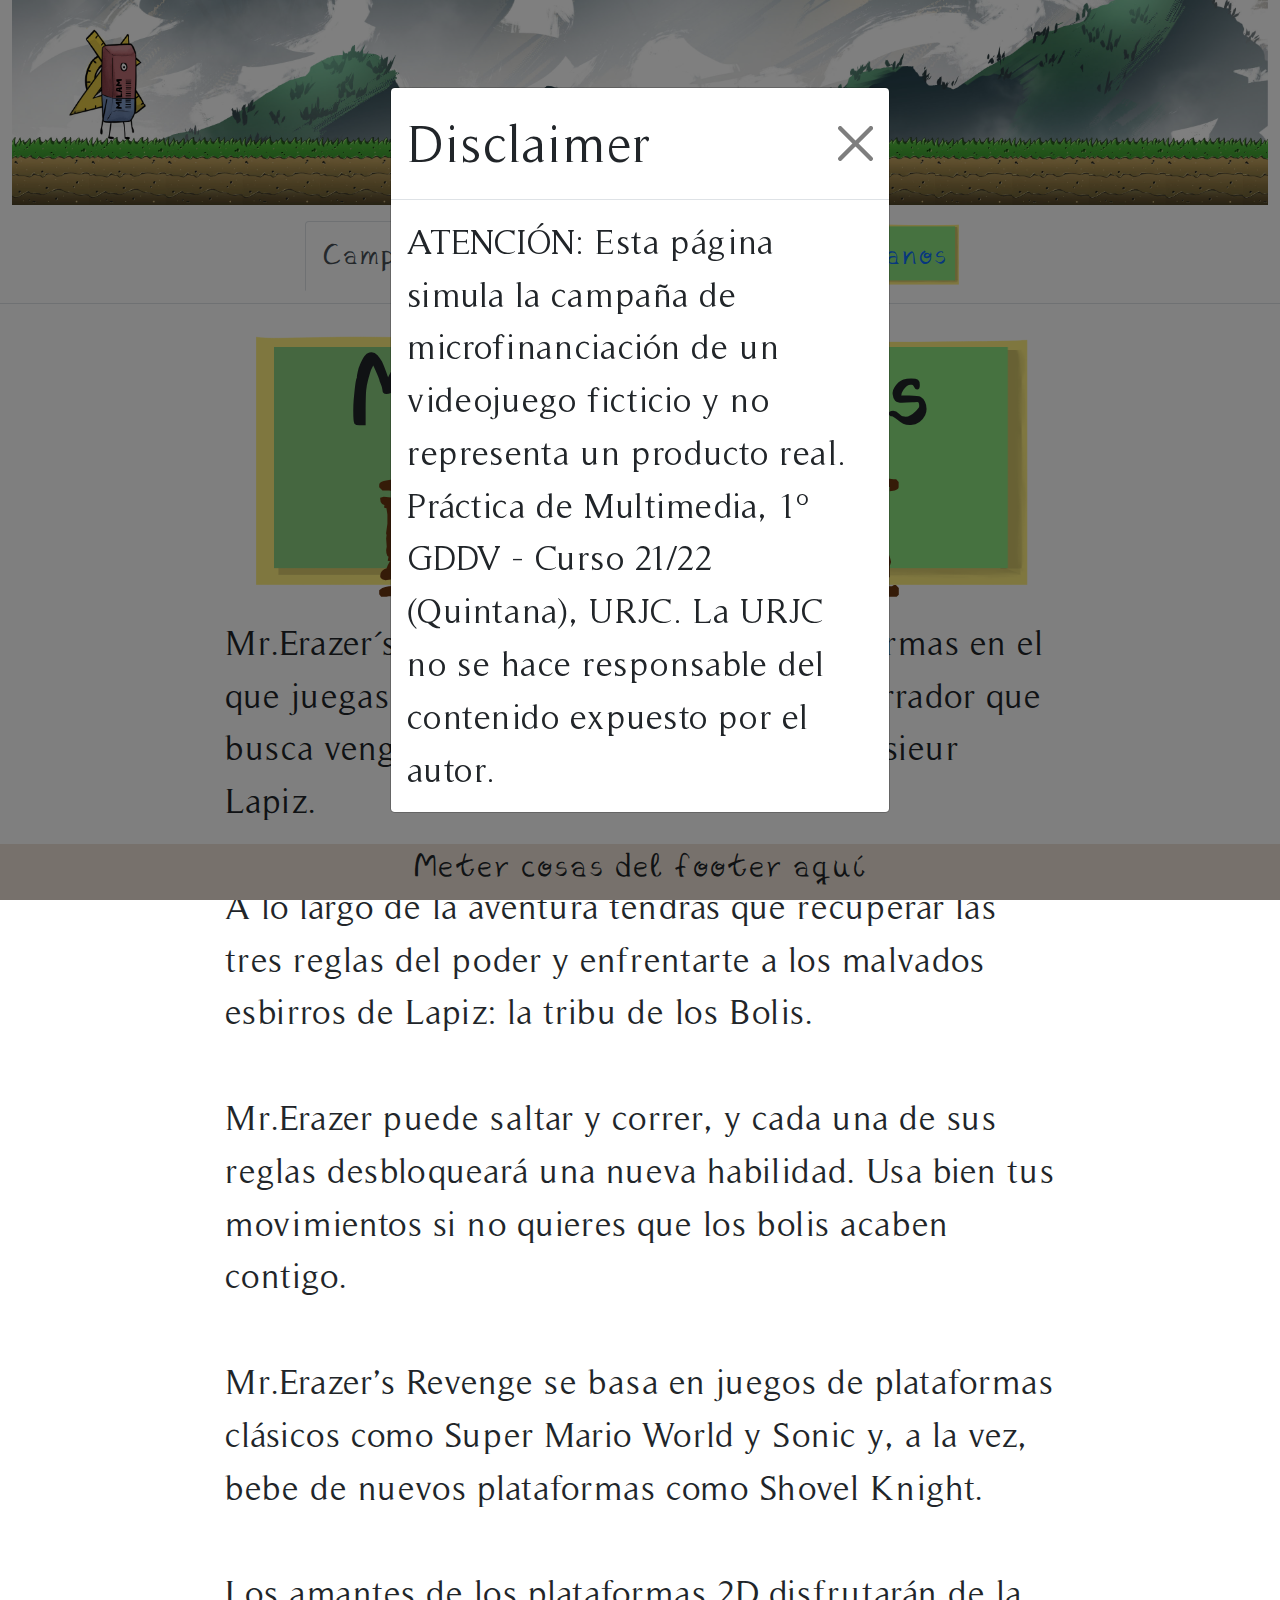
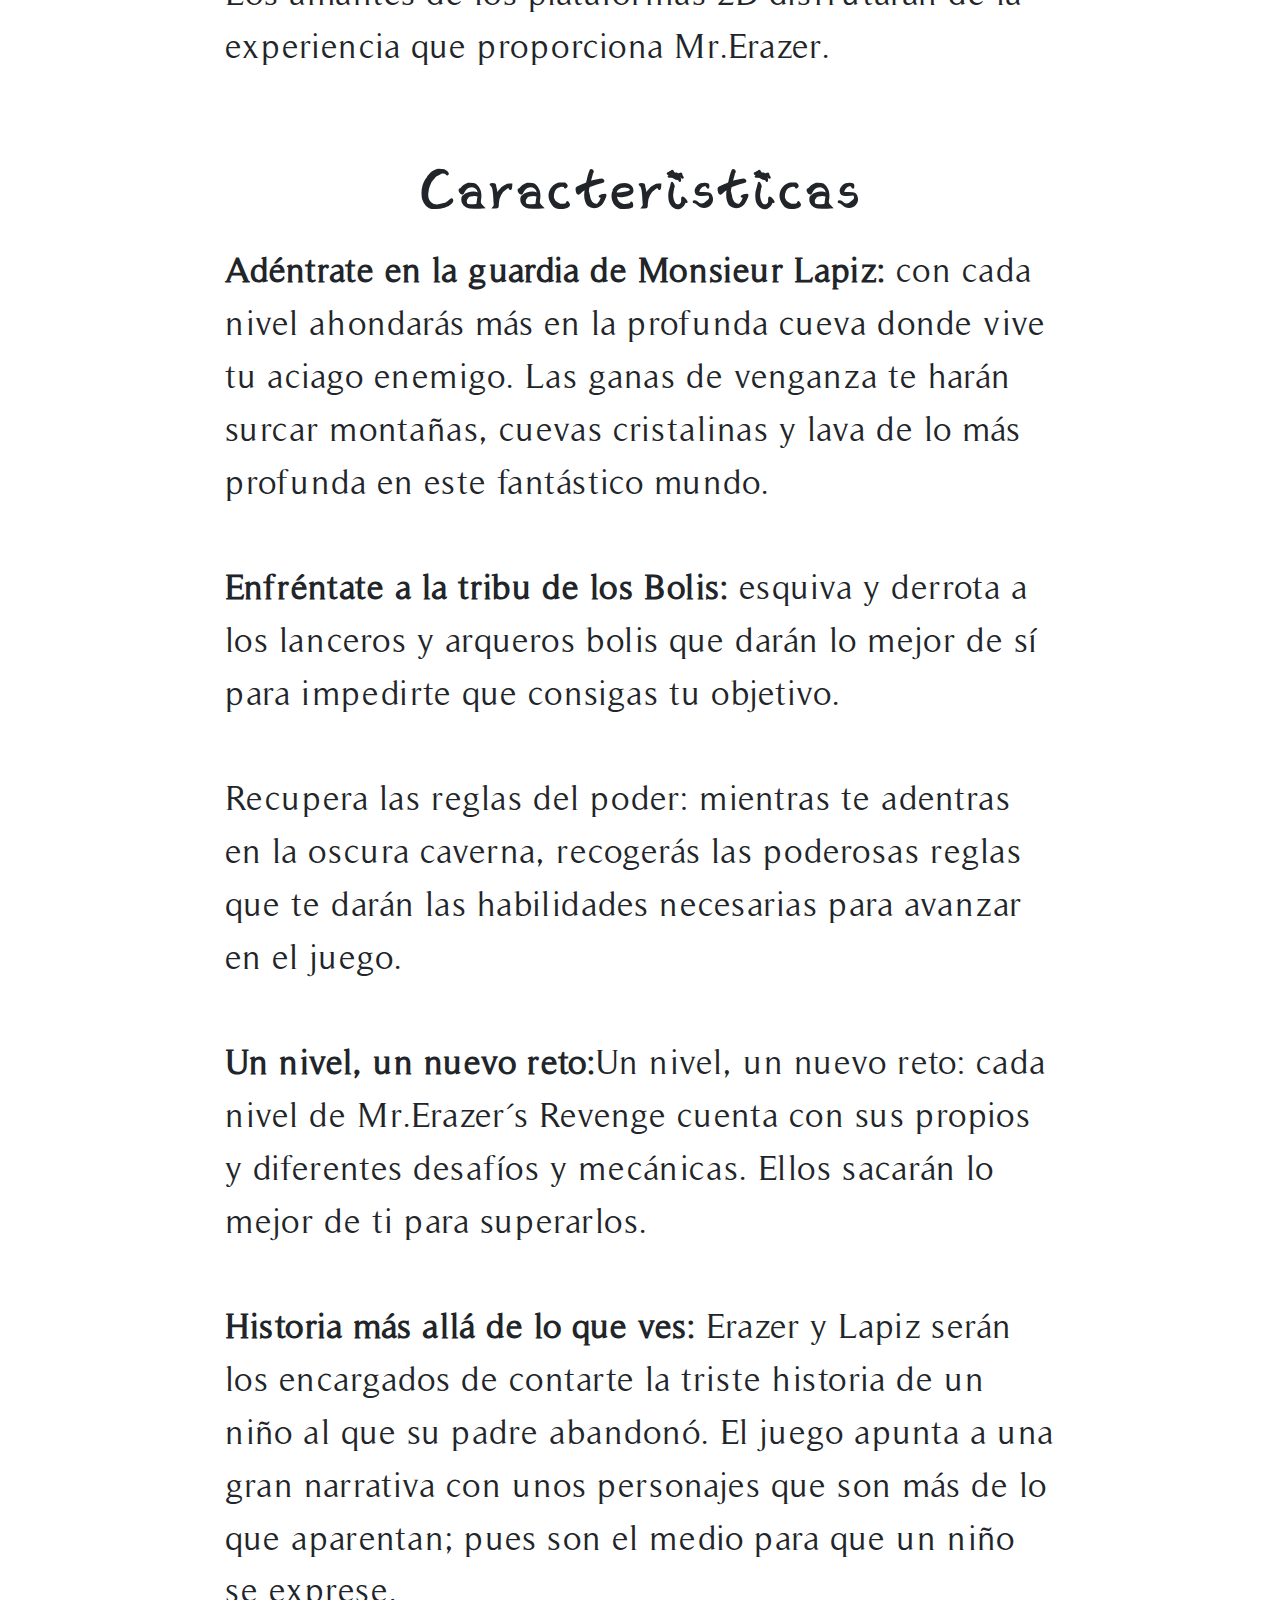
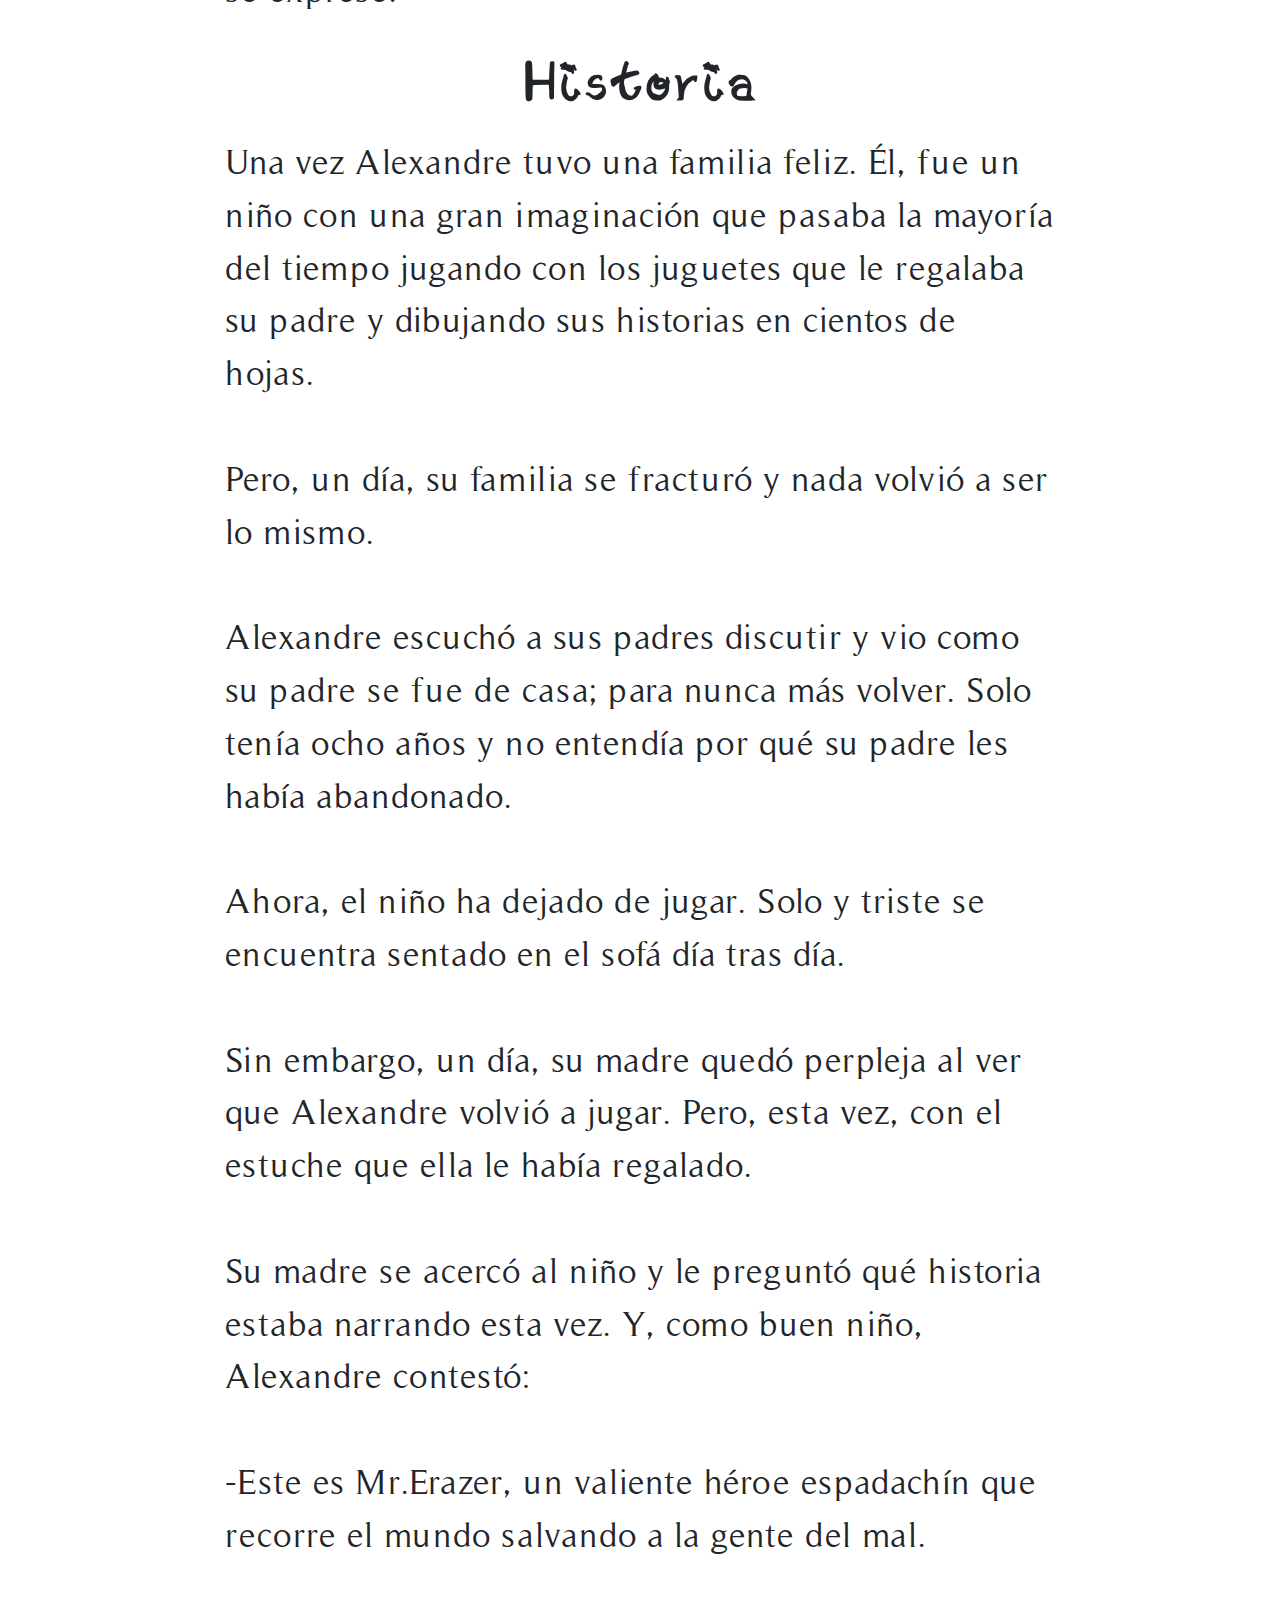
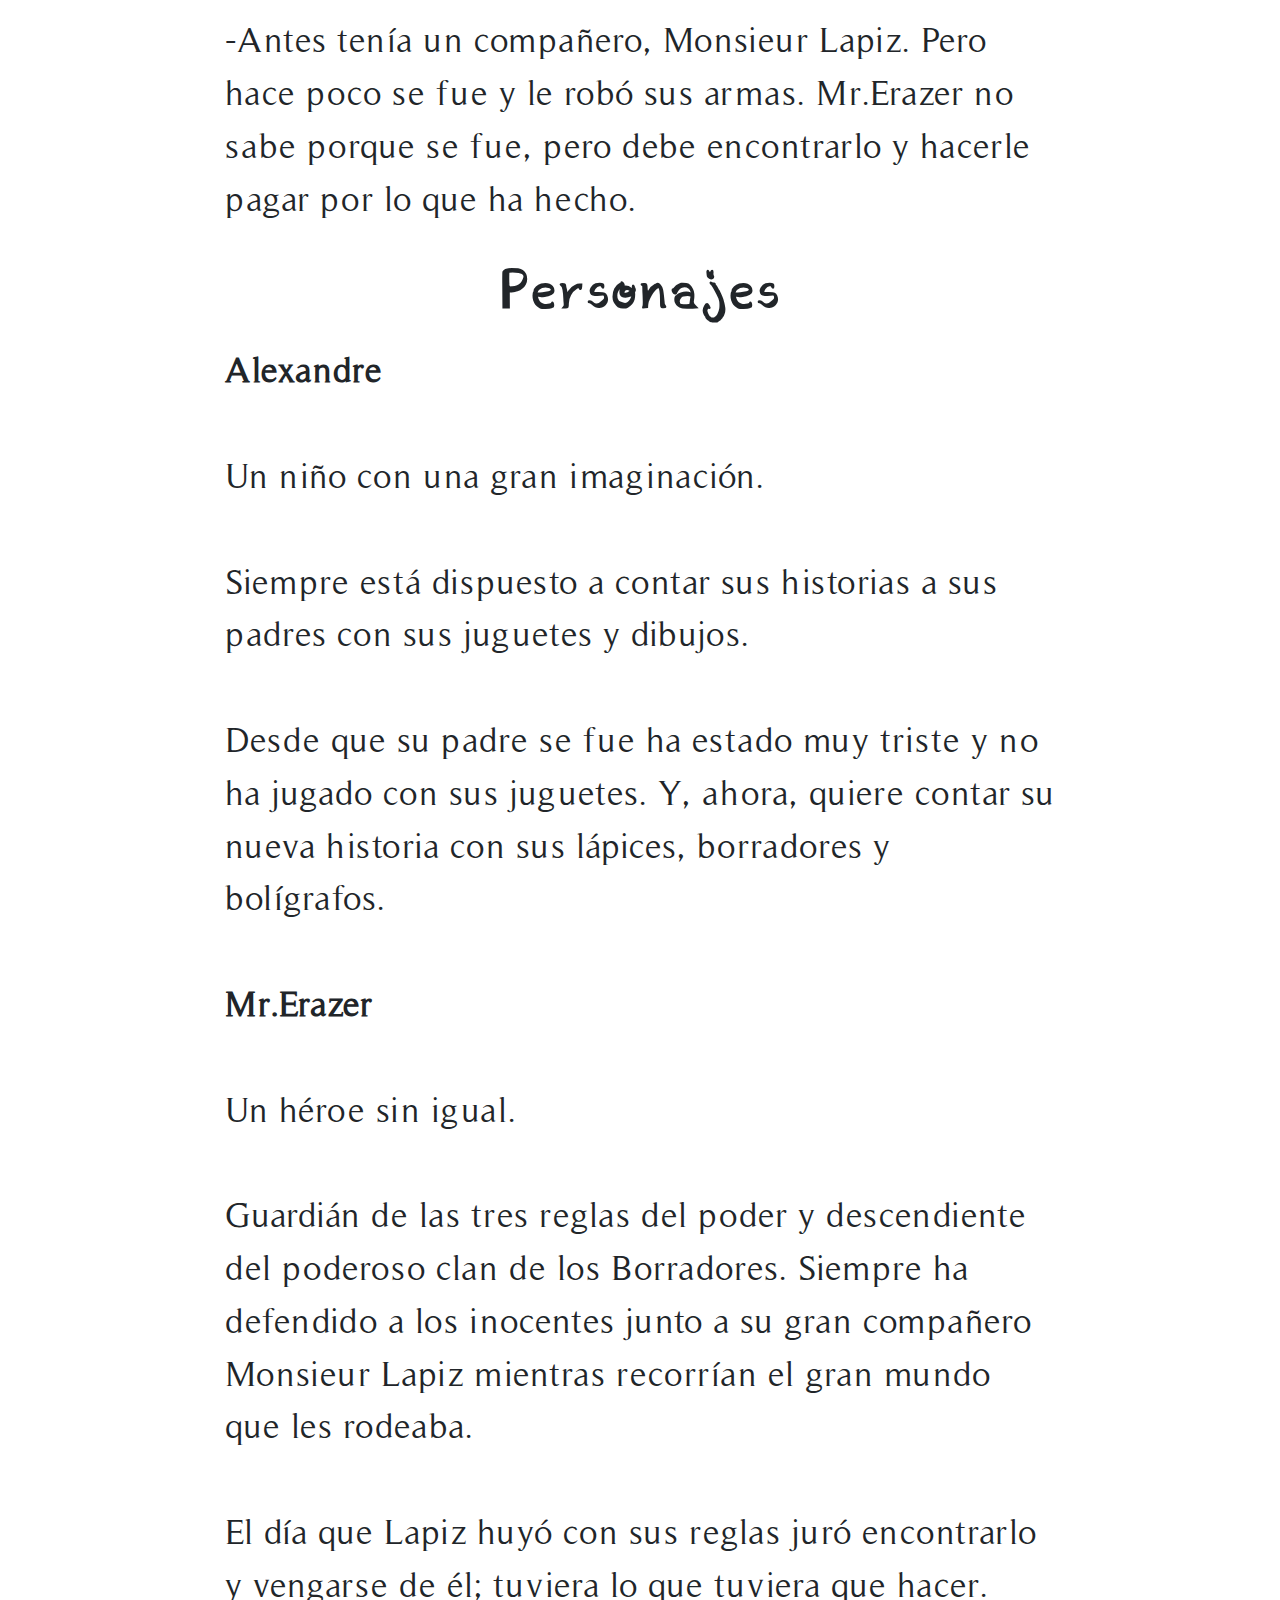
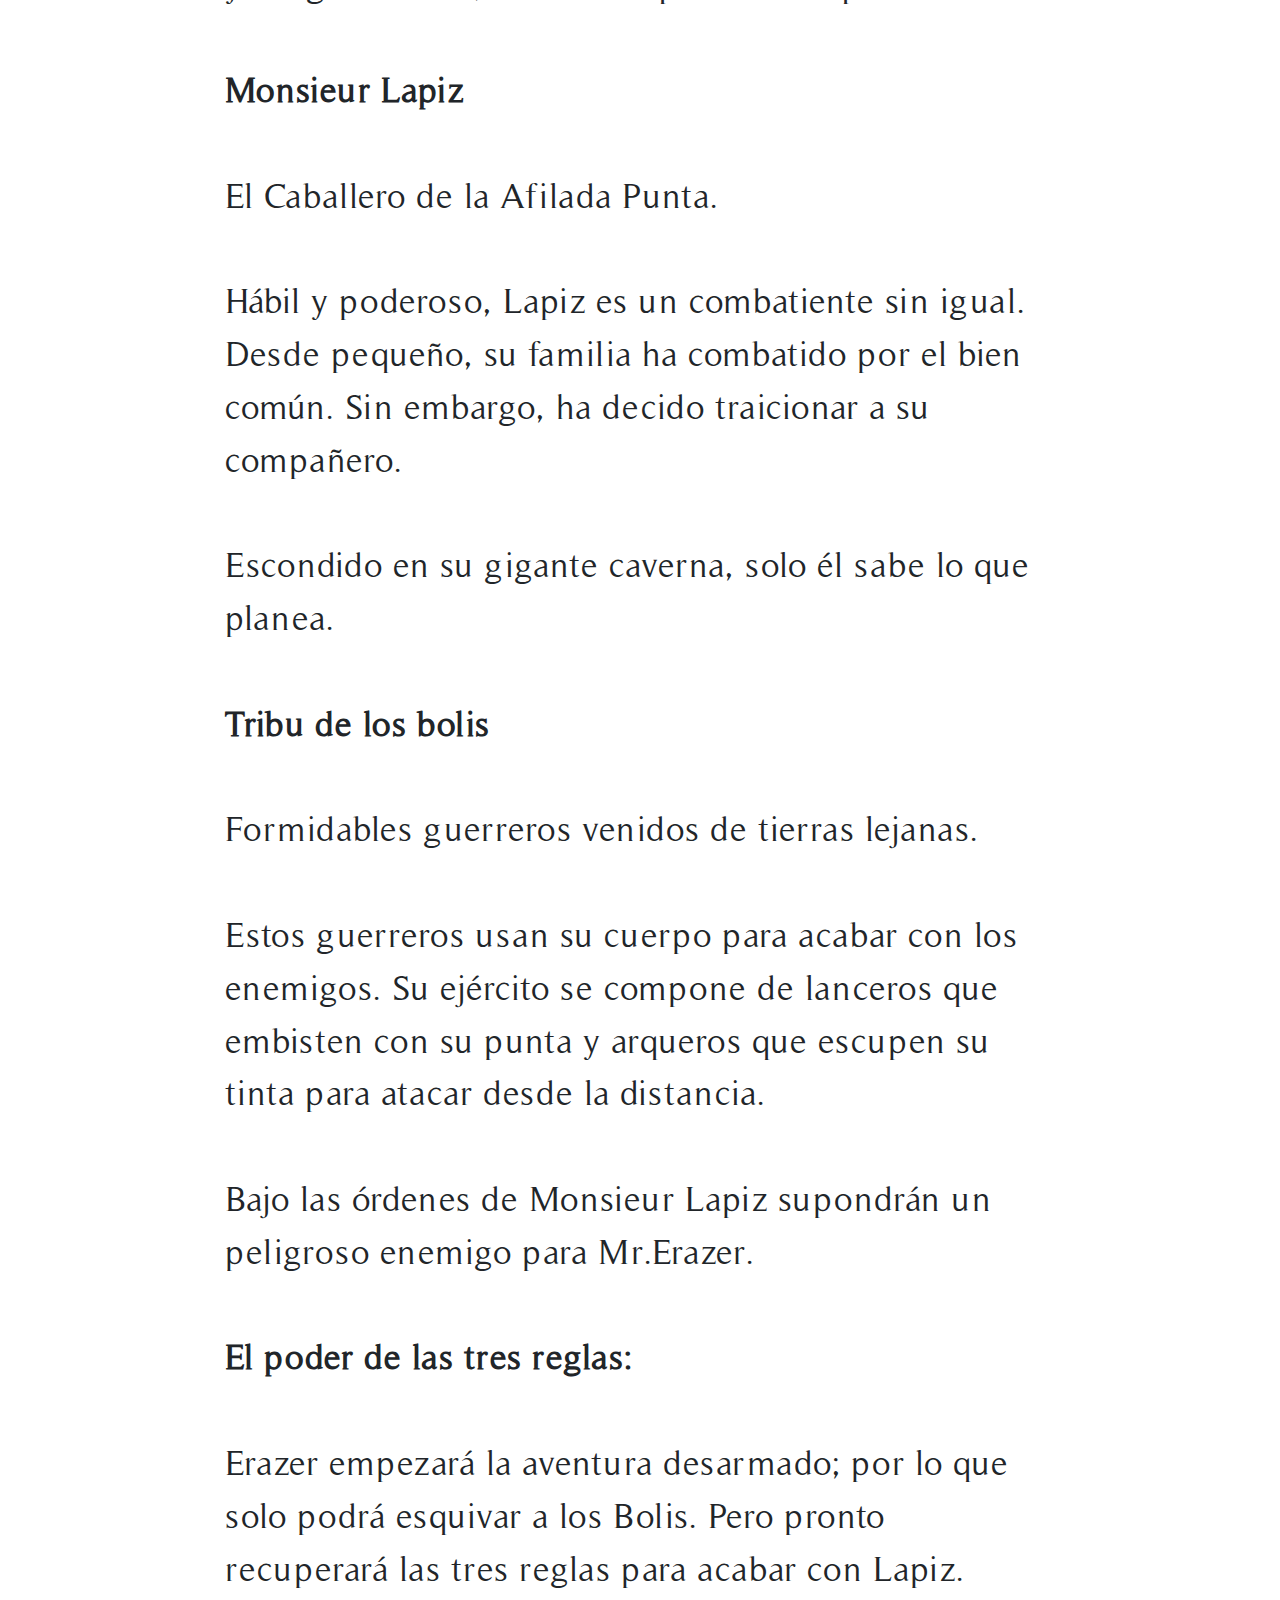
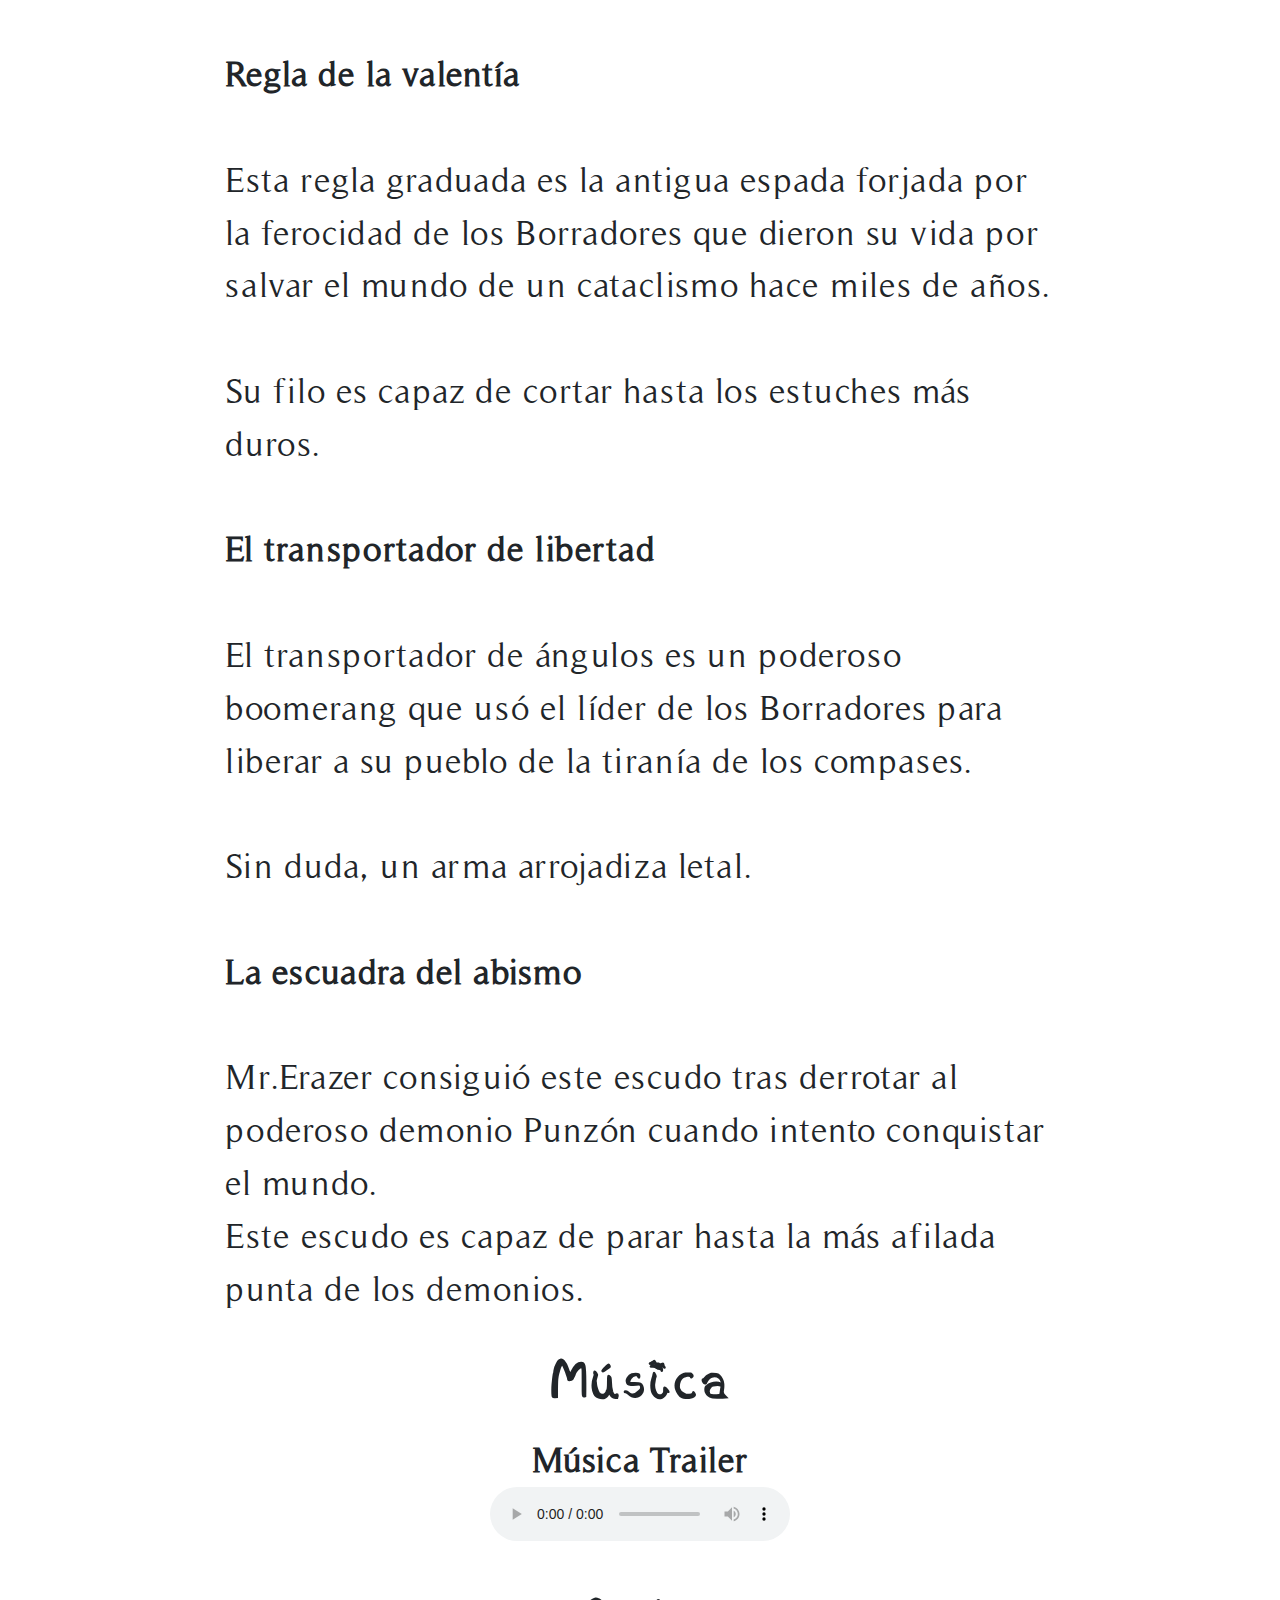
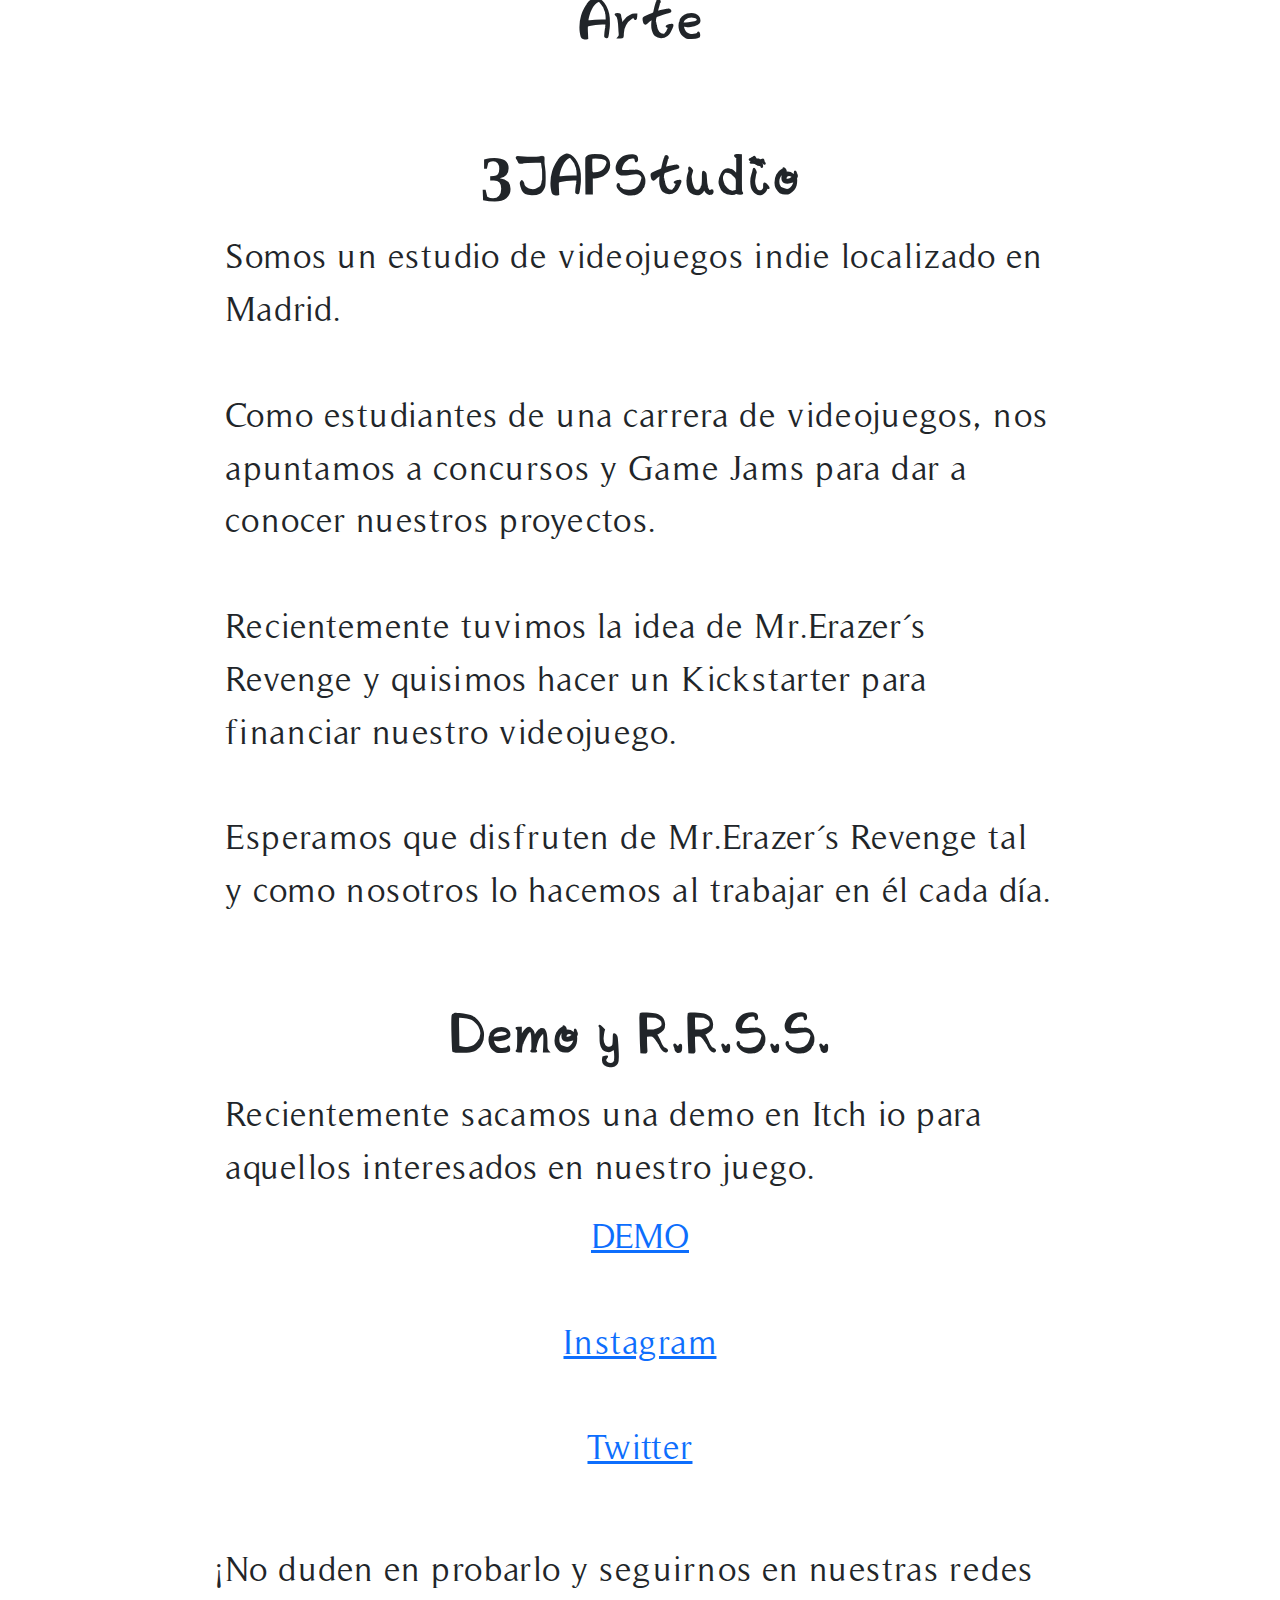
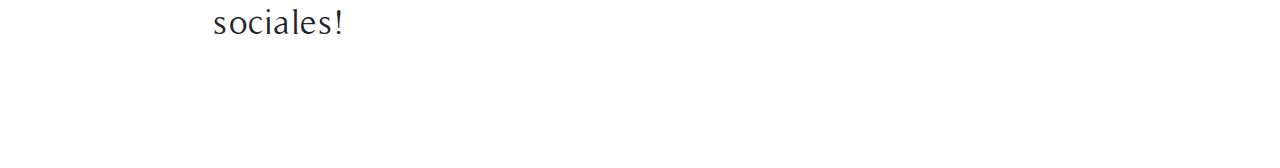
==== index.html @ 162b9091 "Help button" ====
<!Doctype html>
<html lang="es">

<head>
    <meta charset="utf-8">
    <title>Multimedia - Index</title>

    <!--JQUERY-->
    <script src="./jquery.min.js"></script>
    <!-- Bootstrap-->
    <script src="./bootstrap/js/bootstrap.js"></script>
    <link href="./bootstrap/css/bootstrap.css" rel="stylesheet">


    <!--CSS-->
    <link href="./Index.css" rel="stylesheet">

</head>

<body>
    <div class="container-fluid full-page">

        <!-- banner-->
        <div class="row banner">
            <img src="./imagenes/Bannerv2.jpg" alt="banner">
        </div>

        <!-- navbar-->
        <div class="row header sticky-top">
            <ul class="nav nav-tabs justify-content-center">
                <li class="nav-item">
                    <a class="nav-link" href="#" onclick="loadCampaign()" id="navCampaign">Campaña</a>
                </li>
                <li class="nav-item">
                    <a class="nav-link" href="#" onclick="loadFAQ()" id="navFAQ">Preguntas Frecuentes</a>
                </li>
                <li class="nav-item">
                    <a class="nav-link" onclick="loadHelp()" id="navHelp">Apoyanos</a>
                </li>
            </ul>
        </div>
        <!-- Main Container-->
        <div class="row">
            <div class="col-2"></div>
            <div class="col-8 mainBody" id="mainContainer">


                
                </div>
                <div class="col-2"></div>
            </div>


            <!-- Modal -->
            <div class="modal fade" id="disclaimer" tabindex="-1">
                <div class="modal-dialog modal-dialog-centered">
                    <div class="modal-content">
                        <div class="modal-header">
                            <h2 class="modal-title">Disclaimer</h2>
                            <button type="button" class="btn-close" data-bs-dismiss="modal" aria-label="Close"></button>
                        </div>
                        <div class="modal-body">
                            ATENCIÓN: Esta página simula la campaña de microfinanciación
                            de un videojuego ficticio y no representa un producto real.
                            Práctica de Multimedia, 1º GDDV - Curso 21/22 (Quintana), URJC.
                            La URJC no se hace responsable del contenido expuesto por el autor.
                        </div>
                    </div>
                </div>
            </div>
            <button type="button" id="btn1" class="btn btn-primary" data-bs-toggle="modal" data-bs-target="#disclaimer"
                style="visibility: hidden;"></button>

            <!--Disqus-->
            <div id="disqus_thread"></div>
            <script>
                /**
                *  RECOMMENDED CONFIGURATION VARIABLES: EDIT AND UNCOMMENT THE SECTION BELOW TO INSERT DYNAMIC VALUES FROM YOUR PLATFORM OR CMS.
                *  LEARN WHY DEFINING THESE VARIABLES IS IMPORTANT: https://disqus.com/admin/universalcode/#configuration-variables    */

                var disqus_config = function () {
                    this.page.url = "https://jagonmes.github.io/Mr.-Erazers-Revenge-Campaign/";  // Replace PAGE_URL with your page's canonical URL variable
                    this.page.identifier = "https://jagonmes.github.io/Mr.-Erazers-Revenge-Campaign/"; // Replace PAGE_IDENTIFIER with your page's unique identifier variable
                };

                (function () { // DON'T EDIT BELOW THIS LINE
                    var d = document, s = d.createElement('script');
                    s.src = 'https://mrerazersrevenge.disqus.com/embed.js';
                    s.setAttribute('data-timestamp', +new Date());
                    (d.head || d.body).appendChild(s);
                })();
            </script>

            <!--FOOTER-->
            <div class="row footer fixed-bottom">
                <h1>Meter cosas del footer aquí</h1>
            </div>
        </div>
</body>

<script src="./index.js"></script>

</html>
---- Index.css ----
/*importacion fuente tipográfica a usar (incluir dentro de carpeta fuentes)*/
@font-face{
   font-family: FuentePropiaMultimedia Regular;
   src:url("Fonts/FuentePropiaMultimedia-Regular.ttf");
}

@font-face{
   font-family: Fuentepropiamultimedianums Regular;
   src:url("Fonts/Fuentepropiamultimedianums-Regular.ttf");
}

@font-face{
   font-family: Timeless;
   src:url("Fonts/Timeless.ttf");
}

@font-face{
   font-family: old stamper;
   src:url("Fonts/old_stamper.ttf");
}

.full-page{
	font-family: Timeless;
	/*background-image: url("imagenes/positverde.png");*/
	background-color: white;
	max-width: 1300;
    font-size: 220%;
	margin-right: auto;
	margin-left: auto;
}
h1{font-size: 200%;}
h2{font-size: 150%;}

.nav-item{
	font-family: "FuentePropiaMultimedia Regular";
	font-size: 35px;
	margin-top: 1.2%;
	margin-bottom: 1%;
	color: #0D9337; /*!!!!!!!!!!!!!!!!!!!!!!!!!!!!!!!!!!!!!!!!!!!!!!!!!!!!!!!!!!!!!!!!!!!!!!!!!!!!!!!!!!!!!!!*/
	background-image: url("imagenes/positverde.png");
	background-size: 100% 100%;
	/*Mirar para que sea siempre visible el posit*/
}

nav-item:focus{
	color:#000000;
}

.tituloJuego{
	font-family: "FuentePropiaMultimedia Regular";
	font-size: 100px;
	font-weight: bold;
	position: relative;
	margin-top: 1%;
	margin-bottom: 1.2%;
	background-image: url("imagenes/positverde.png");
	background-size: 100% 100%;
}

.mr{
	font-size: 120px;
}

.revenge{
	font-family: "old stamper";
	font-size: 115px;
	color: #6B3711;
}

.titulis{
	font-family: "FuentePropiaMultimedia Regular";
	font-weight: bold;
	font-size: 65px;
	margin-top: 1.5%;
	margin-bottom: 1.5%;
}

.apoya{
	font-family: "old stamper";
	font-size: 115px;
	margin-top: 1%;
	margin-bottom: 2%;
	background-image: url("imagenes/positverde.png");
	background-size: 100% 100%;
}

.card-title{
	font-family: "FuentePropiaMultimedia Regular";
	font-weight: bold;
	font-size: 65px;
}

.numHelp{
	font-family: "Fuentepropiamultimedianums Regular";
	font-weight: bold;
	font-size: 65px;
}

.faq{
	font-family: "old stamper";
	font-size: 115px;
	margin-top: 1%;
	margin-bottom: 2%;
	background-image: url("imagenes/positverde.png");
	background-size: 100% 100%;
}

/* editar esto prq queda muy en negrita. Tal vez usar fuente creada o dejar fuente general !!!!!!!!!!!!!!!!!!!!!!!!!!!!!!!*/
.preg{
	font-family: "FuentePropiaMultimedia Regular";
	font-weight: bold;
	font-size: 65px;
}

.num{
	font-family: "Fuentepropiamultimedianums Regular";
	font-weight: bold;
	font-size: 65px;
}

.banner{
	max-height: 500px;
    width: auto;
}

.header{
    background-color: white;
}

.mainBody{
 padding-top: 1%;
 padding-bottom: 4%;
}


.footer{
    text-align: center;
    background-color: white;
}

.form{
    text-align: center;
}


.card-radio{
    margin-bottom: 5%;
}

.card-input+.card:hover {
    cursor: pointer;
}

.card-input:checked+.card {
    border: 2px solid blue;
}
.card{
    position: relative;
    right: 30%;
    width: 150%;
    text-align: center;
}

.footer{
	font-family: "FuentePropiaMultimedia Regular";
	font-size: 20px;
	background-color: #EEE3D8;
}
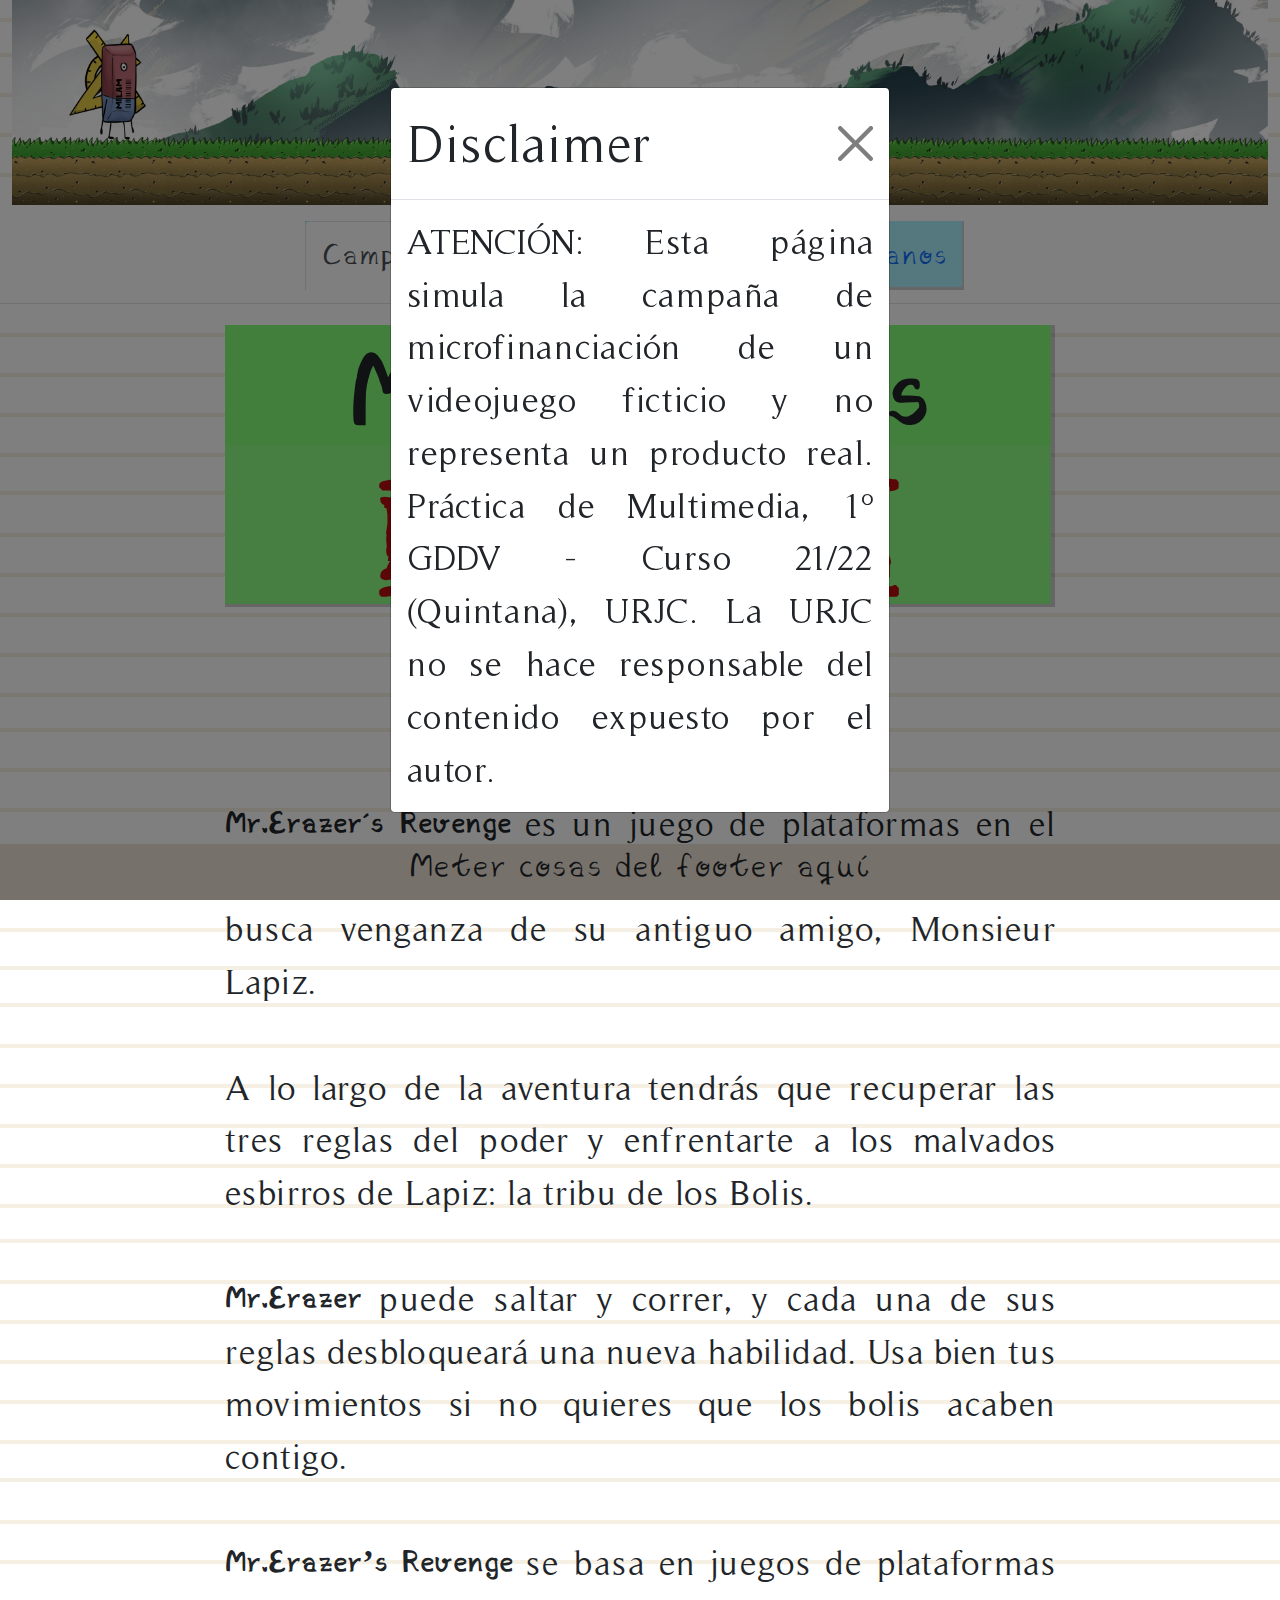
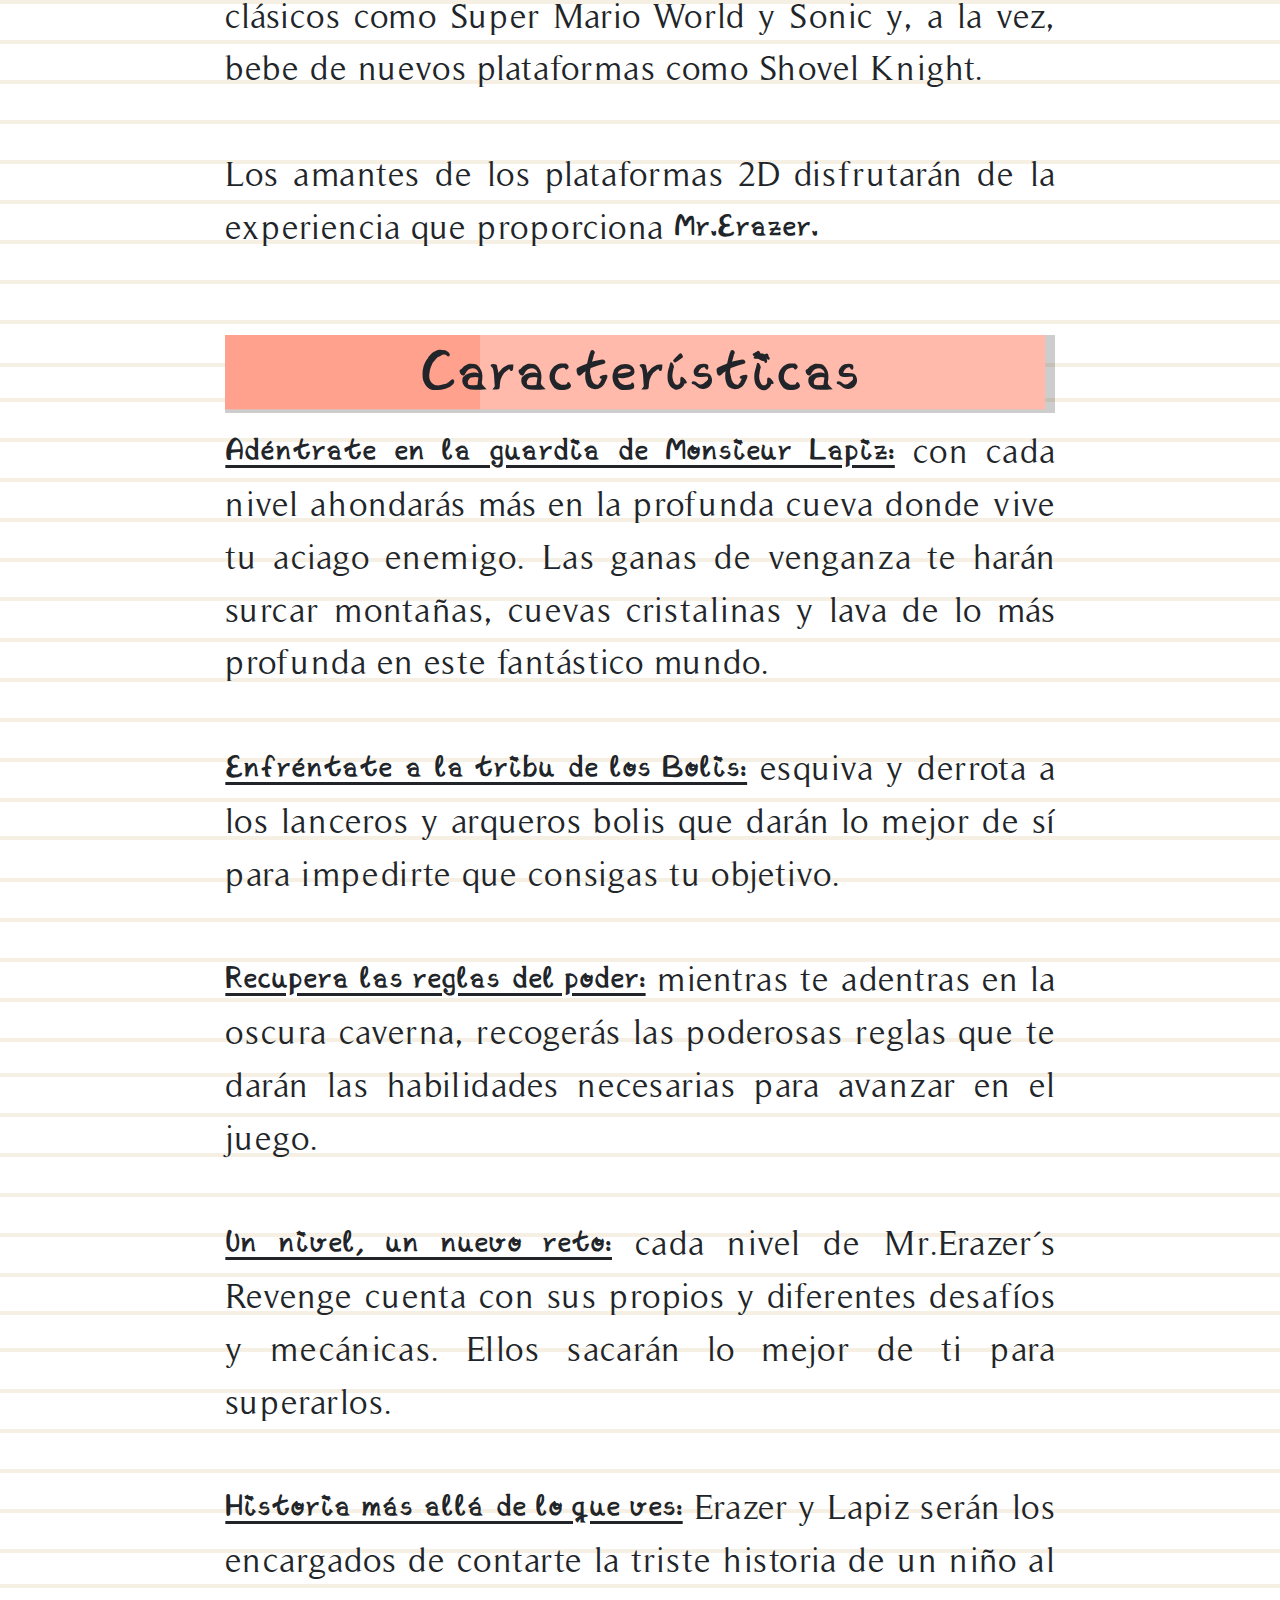
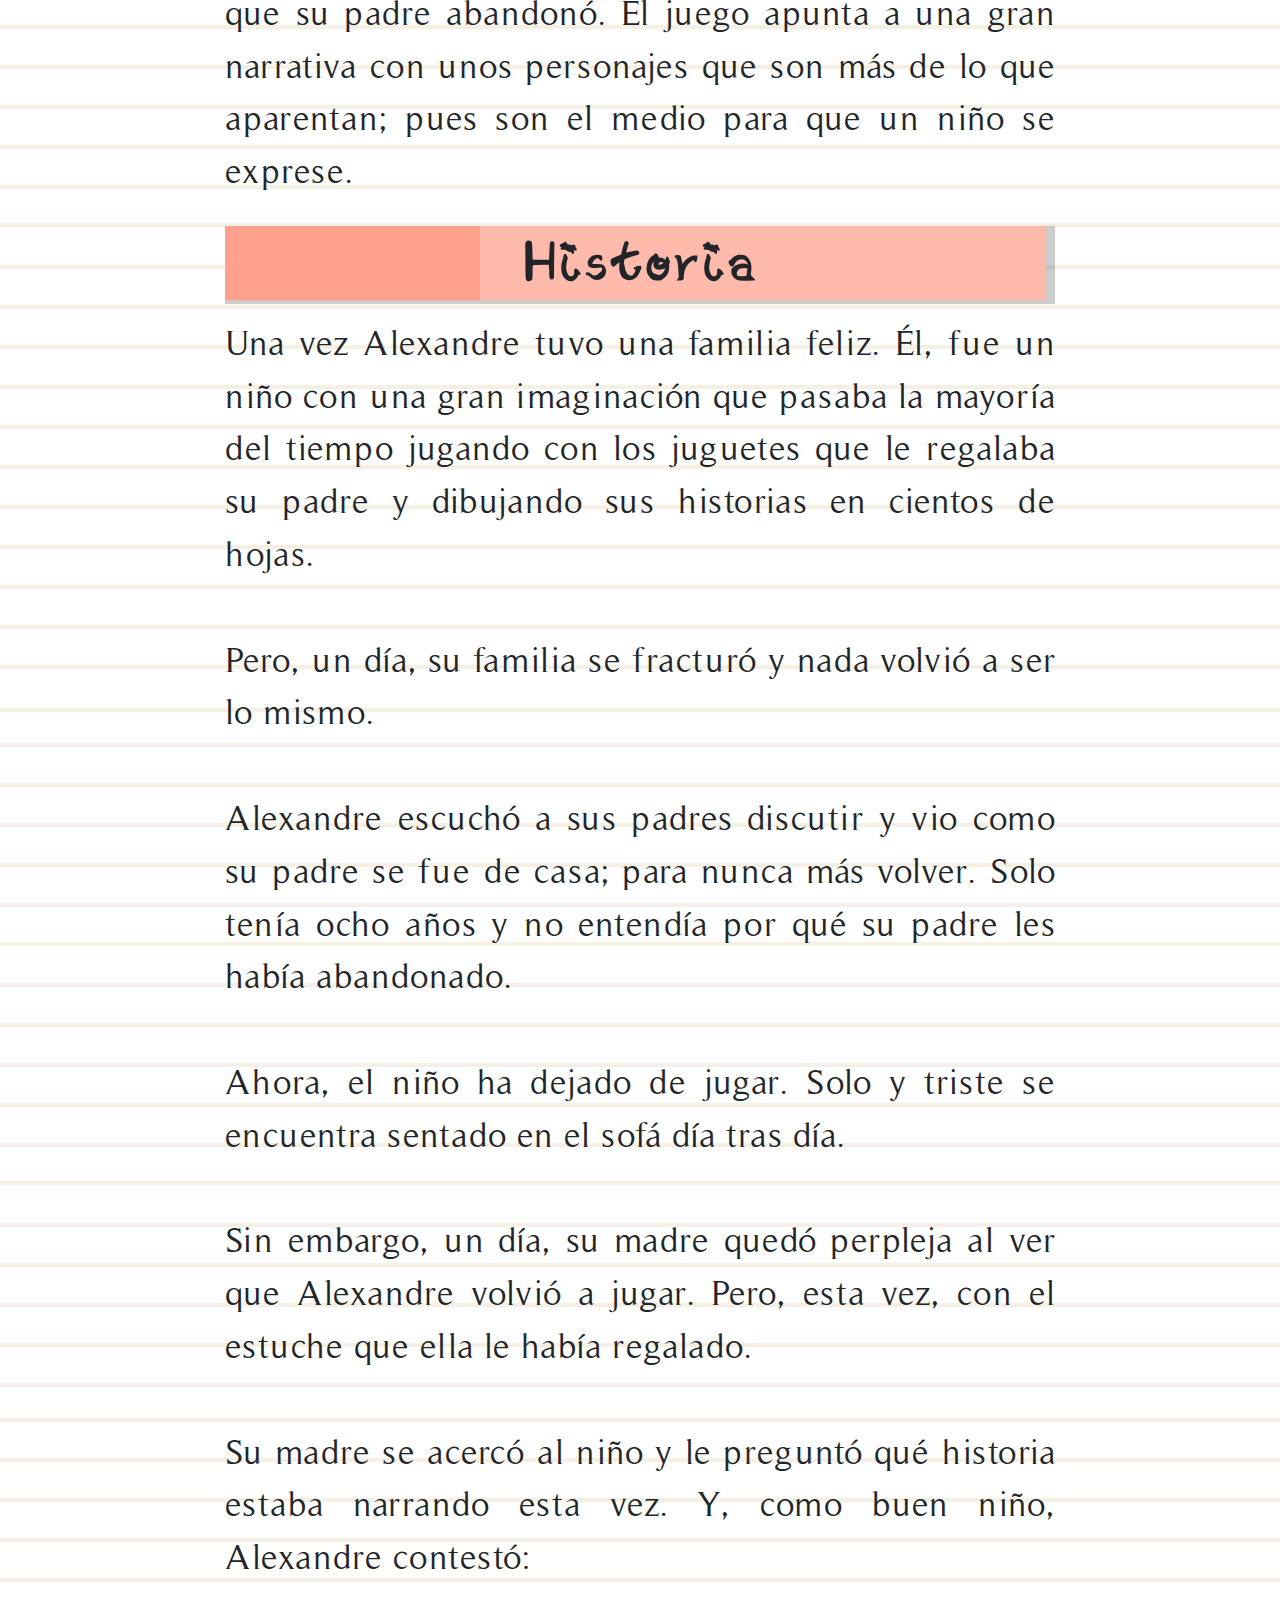
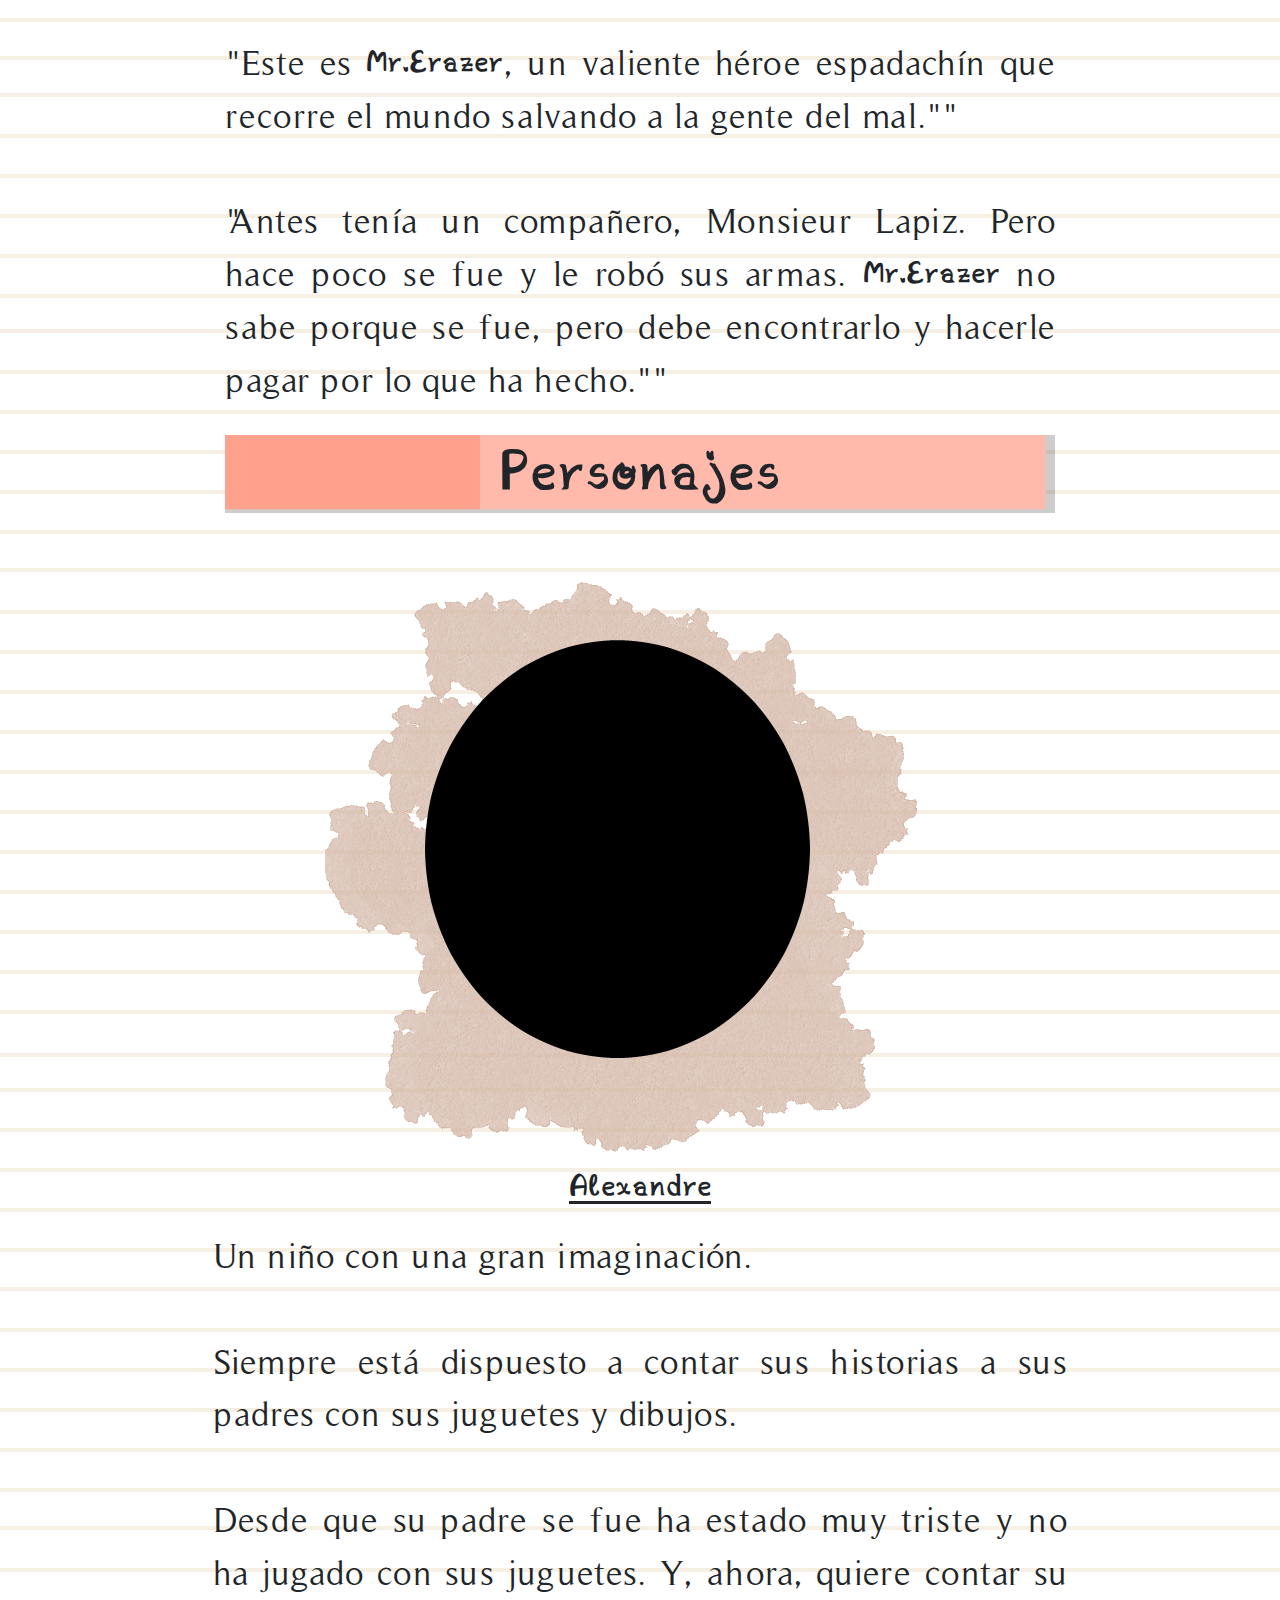
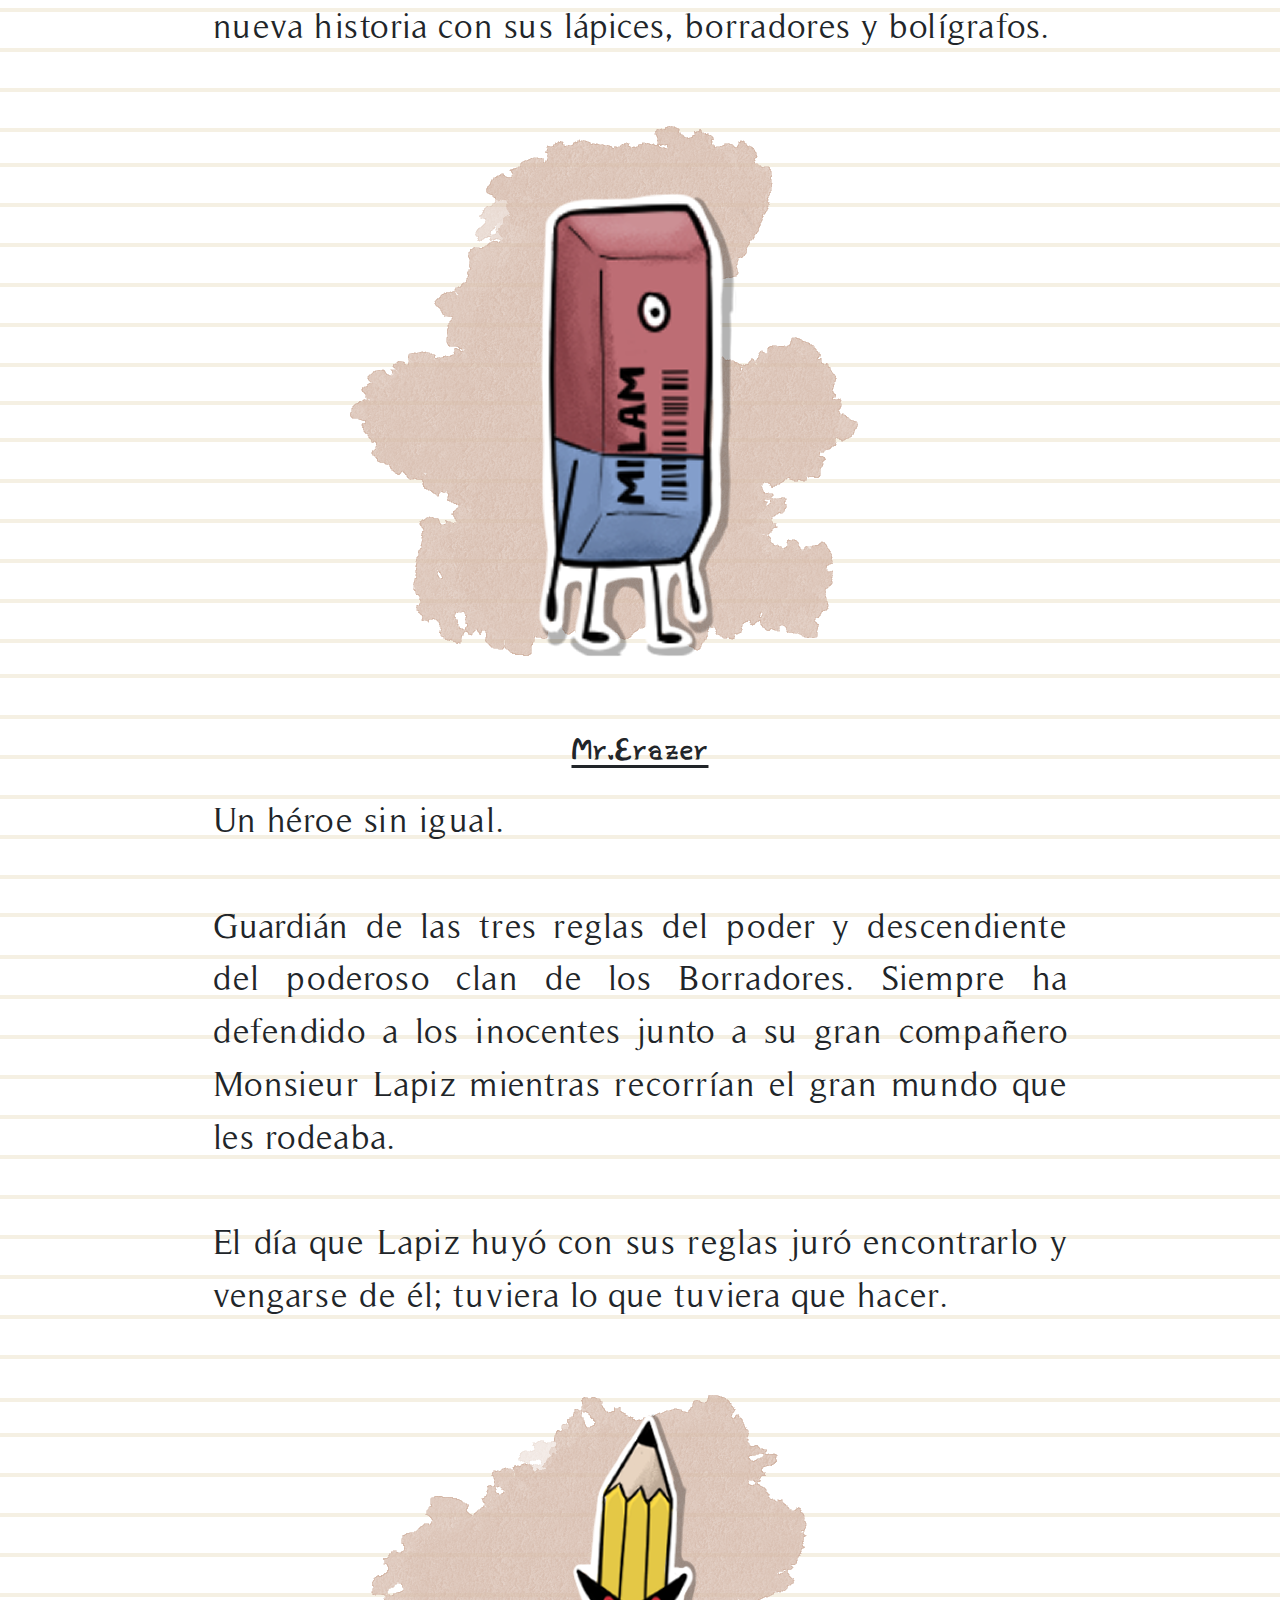
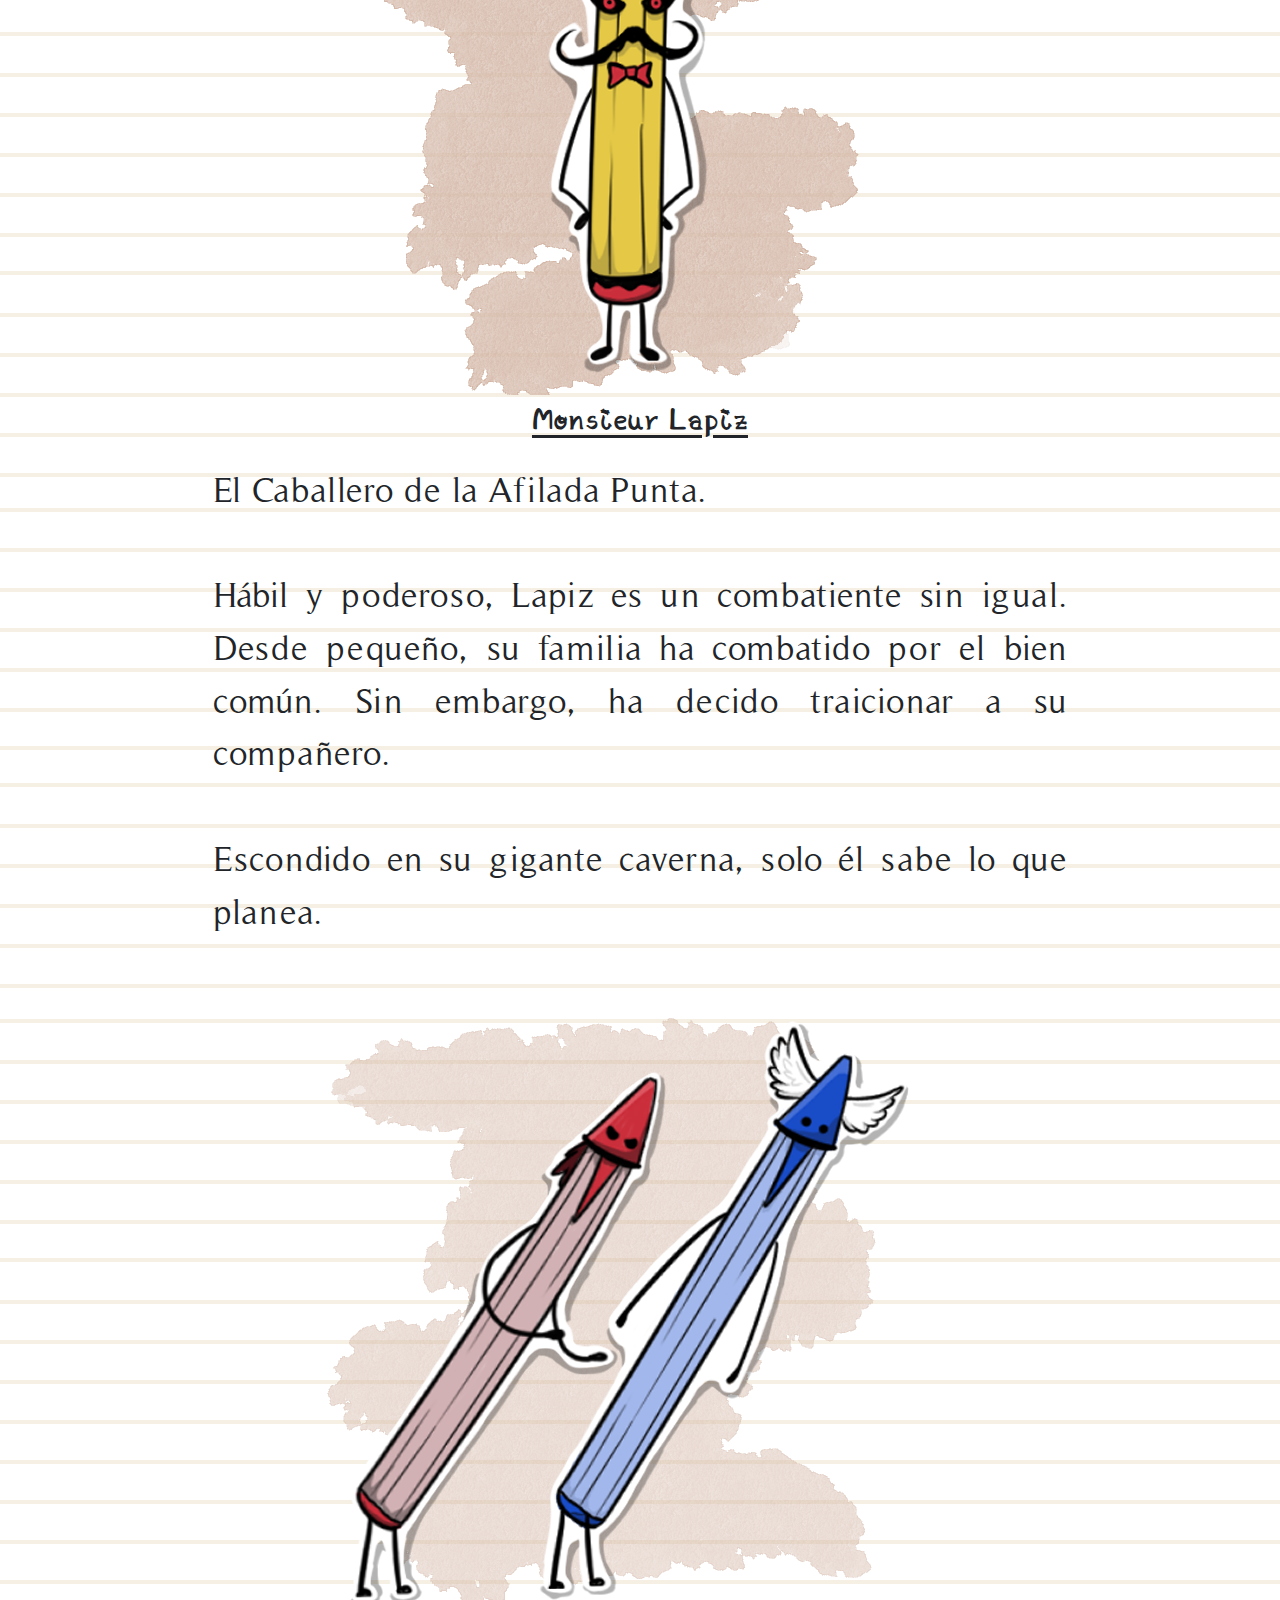
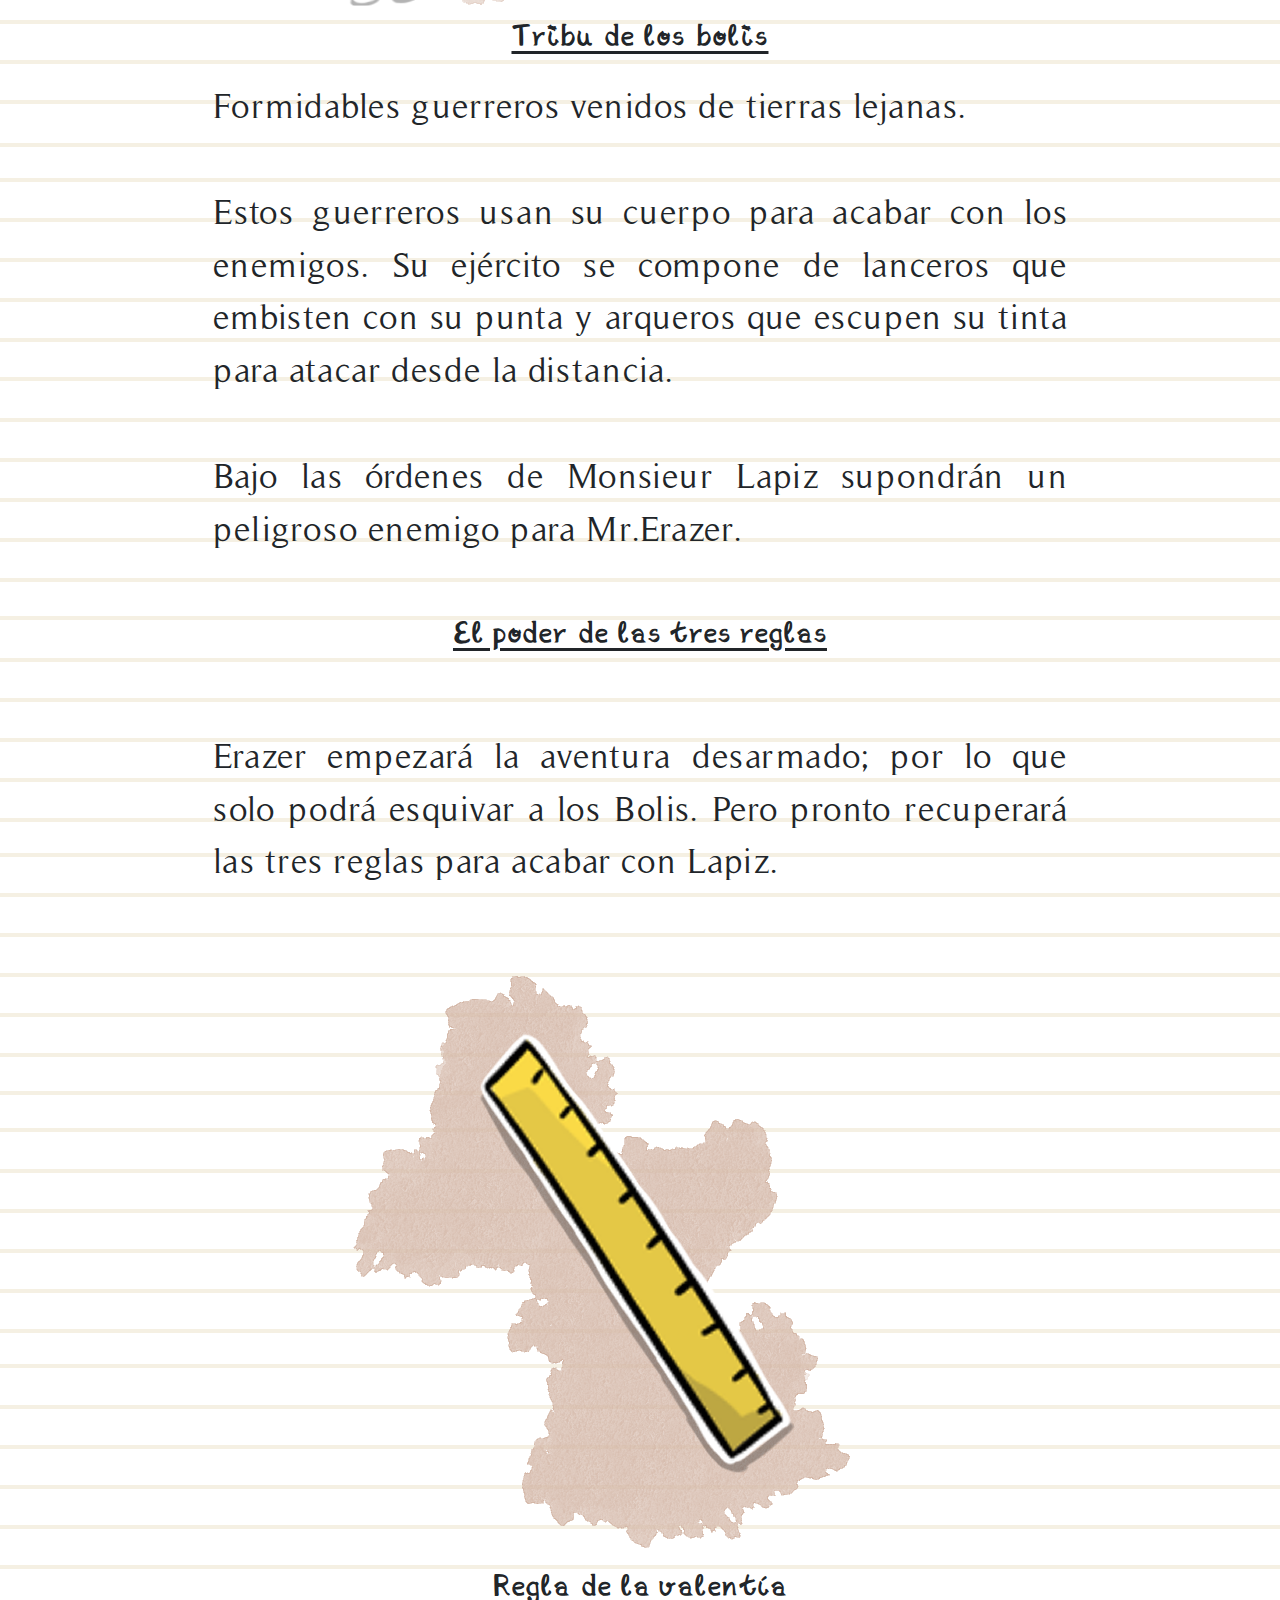
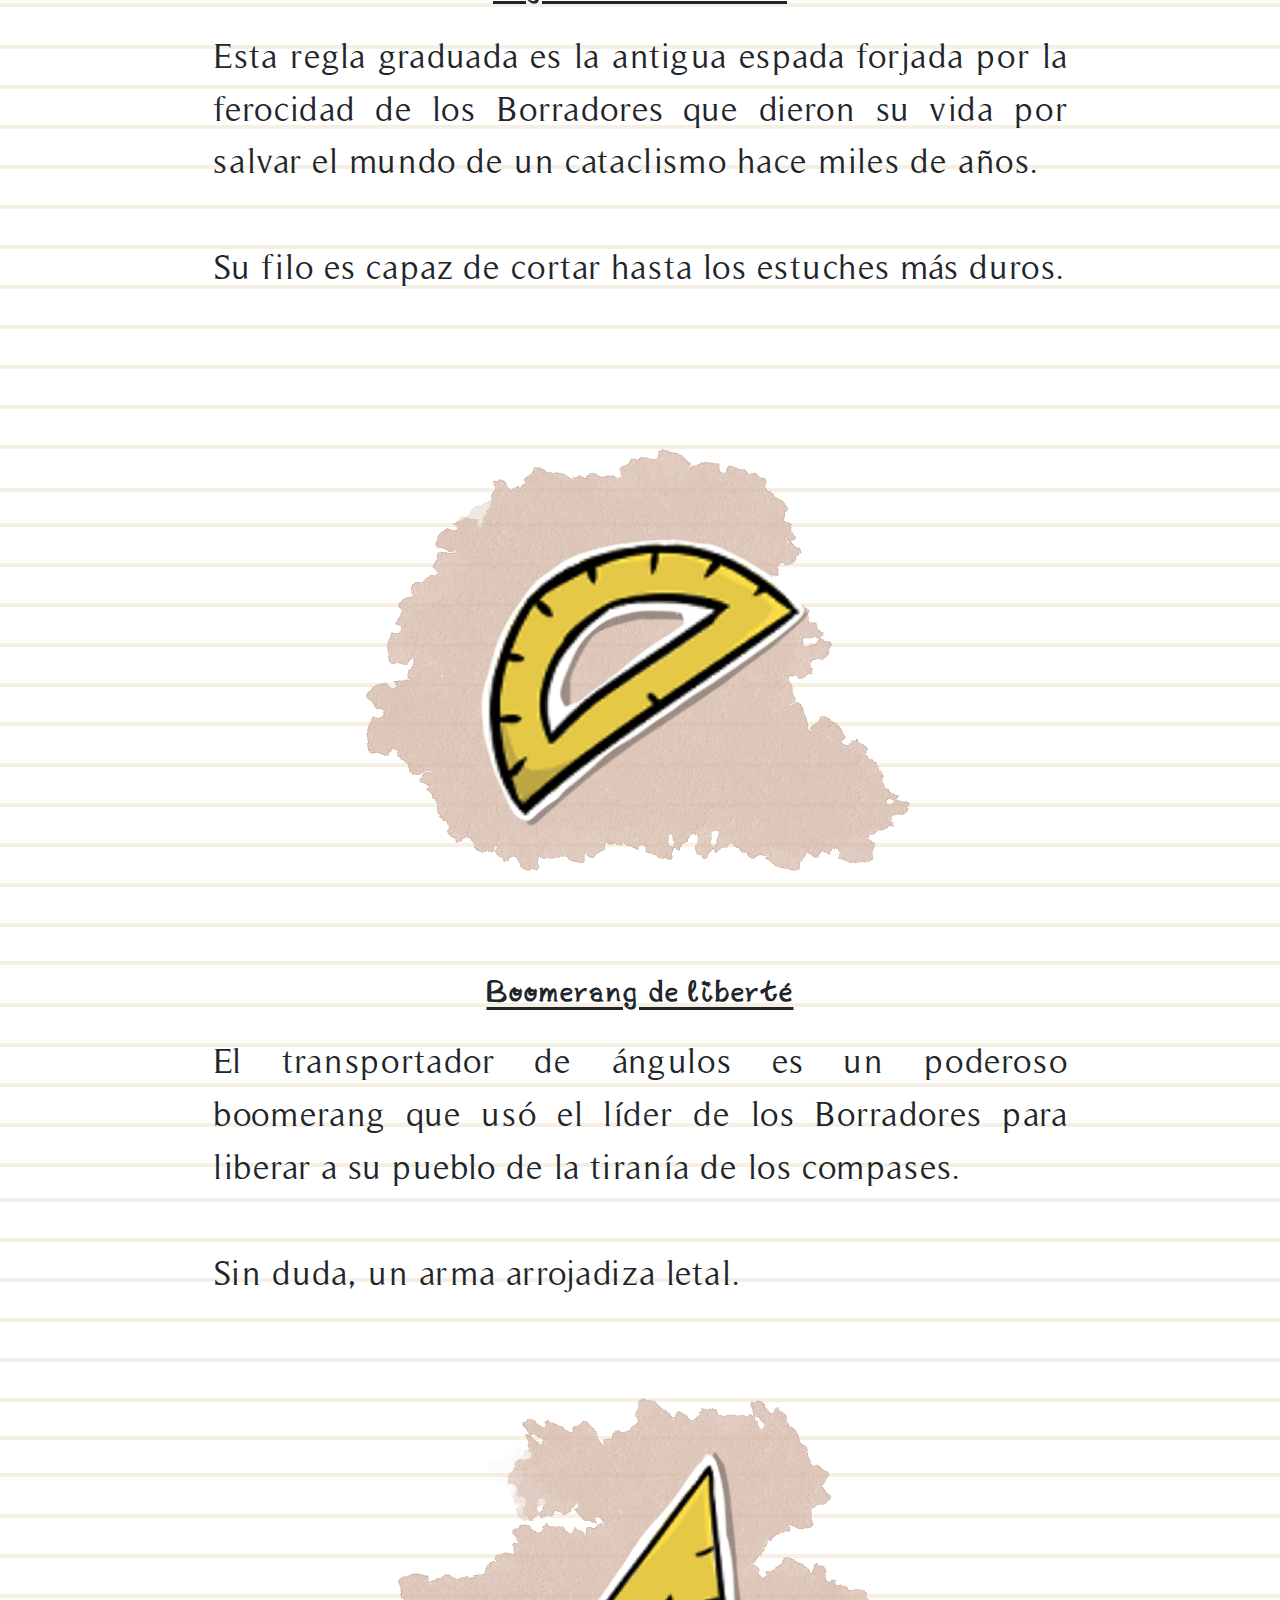
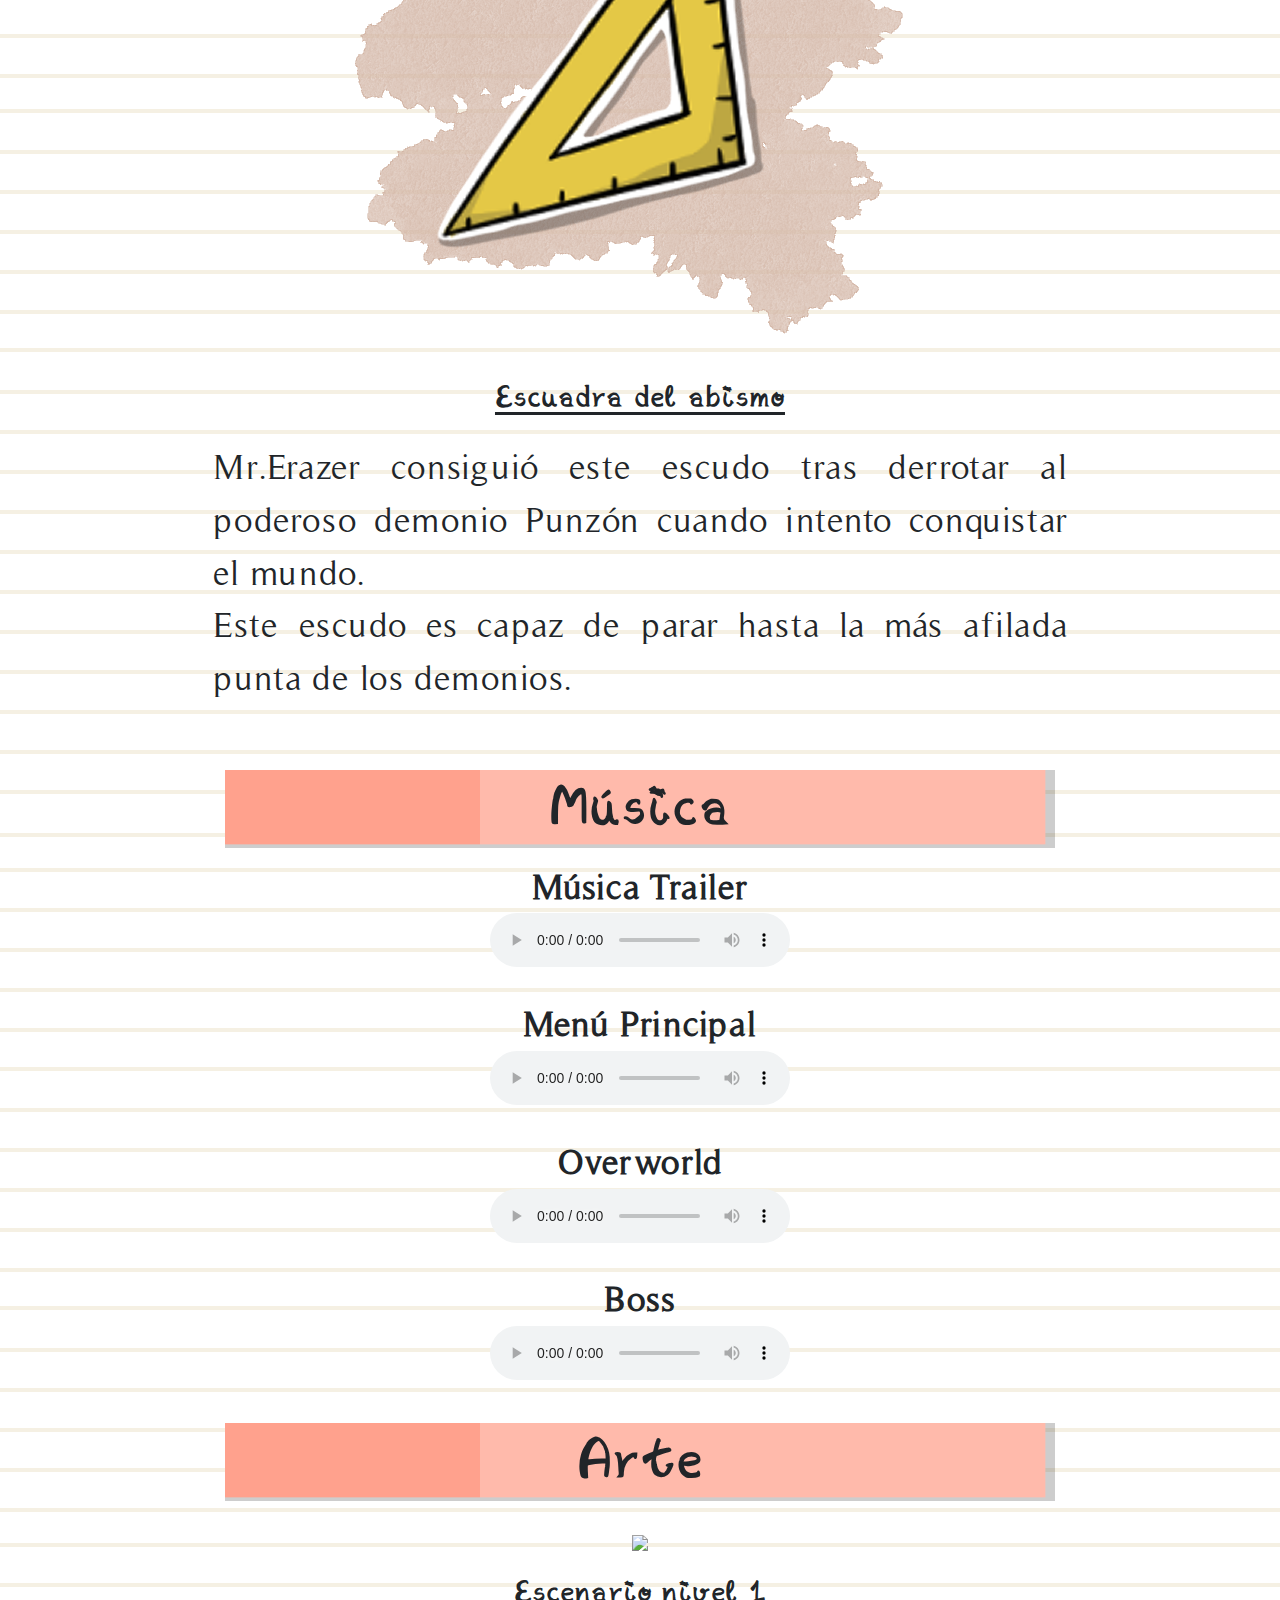
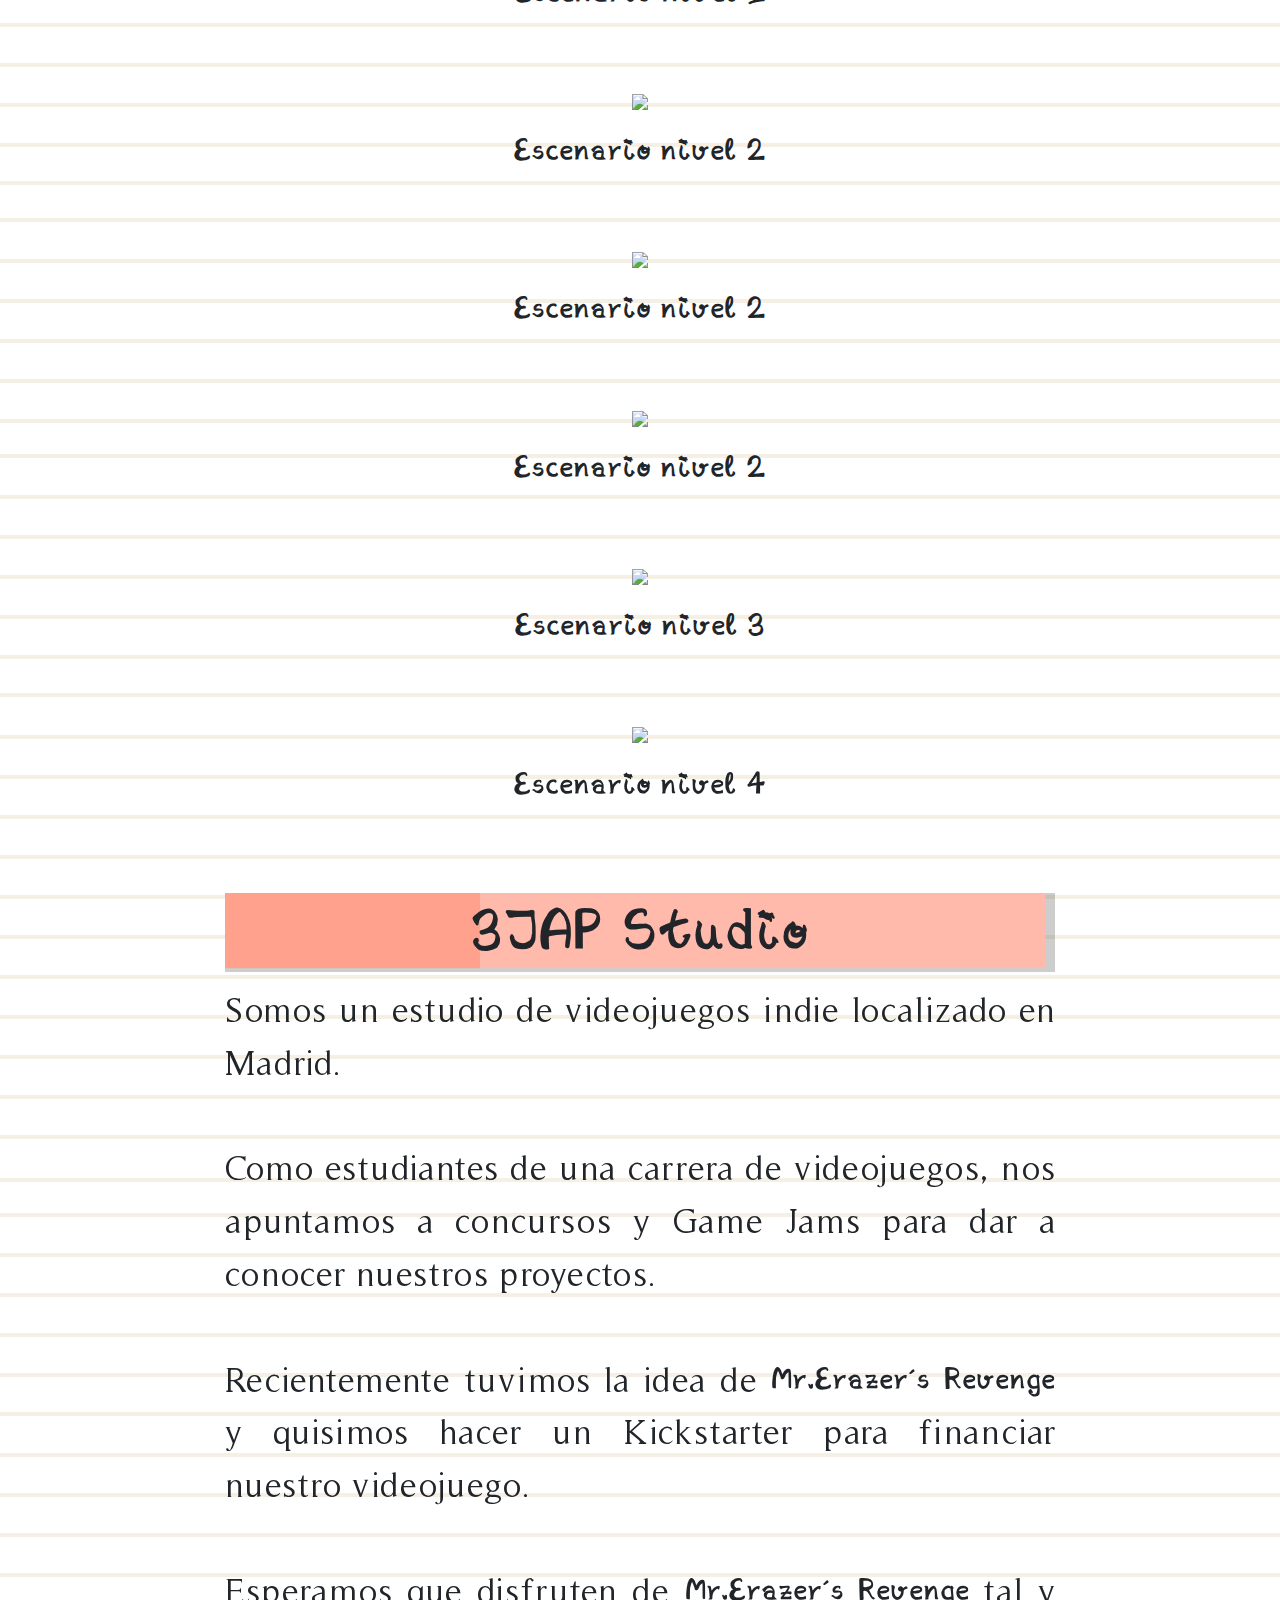
==== commit 8f1abfb3: "imagenes" ====
--- a/index.html
+++ b/index.html
@@ -45,57 +45,57 @@
             <div class="col-8 mainBody" id="mainContainer">
 
 
-                
-                </div>
-                <div class="col-2"></div>
+
             </div>
+            <div class="col-2"></div>
+        </div>
 
 
-            <!-- Modal -->
-            <div class="modal fade" id="disclaimer" tabindex="-1">
-                <div class="modal-dialog modal-dialog-centered">
-                    <div class="modal-content">
-                        <div class="modal-header">
-                            <h2 class="modal-title">Disclaimer</h2>
-                            <button type="button" class="btn-close" data-bs-dismiss="modal" aria-label="Close"></button>
-                        </div>
-                        <div class="modal-body">
-                            ATENCIÓN: Esta página simula la campaña de microfinanciación
-                            de un videojuego ficticio y no representa un producto real.
-                            Práctica de Multimedia, 1º GDDV - Curso 21/22 (Quintana), URJC.
-                            La URJC no se hace responsable del contenido expuesto por el autor.
-                        </div>
+        <!-- Modal -->
+        <div class="modal fade" id="disclaimer" tabindex="-1">
+            <div class="modal-dialog modal-dialog-centered">
+                <div class="modal-content">
+                    <div class="modal-header">
+                        <h2 class="modal-title">Disclaimer</h2>
+                        <button type="button" class="btn-close" data-bs-dismiss="modal" aria-label="Close"></button>
+                    </div>
+                    <div class="modal-body">
+                        ATENCIÓN: Esta página simula la campaña de microfinanciación
+                        de un videojuego ficticio y no representa un producto real.
+                        Práctica de Multimedia, 1º GDDV - Curso 21/22 (Quintana), URJC.
+                        La URJC no se hace responsable del contenido expuesto por el autor.
                     </div>
                 </div>
             </div>
-            <button type="button" id="btn1" class="btn btn-primary" data-bs-toggle="modal" data-bs-target="#disclaimer"
-                style="visibility: hidden;"></button>
+        </div>
+        <button type="button" id="btn1" class="btn btn-primary" data-bs-toggle="modal" data-bs-target="#disclaimer"
+            style="visibility: hidden;"></button>
 
-            <!--Disqus-->
-            <div id="disqus_thread"></div>
-            <script>
-                /**
-                *  RECOMMENDED CONFIGURATION VARIABLES: EDIT AND UNCOMMENT THE SECTION BELOW TO INSERT DYNAMIC VALUES FROM YOUR PLATFORM OR CMS.
-                *  LEARN WHY DEFINING THESE VARIABLES IS IMPORTANT: https://disqus.com/admin/universalcode/#configuration-variables    */
+        <!--Disqus-->
+        <div id="disqus_thread"></div>
+        <script>
+            /**
+            *  RECOMMENDED CONFIGURATION VARIABLES: EDIT AND UNCOMMENT THE SECTION BELOW TO INSERT DYNAMIC VALUES FROM YOUR PLATFORM OR CMS.
+            *  LEARN WHY DEFINING THESE VARIABLES IS IMPORTANT: https://disqus.com/admin/universalcode/#configuration-variables    */
 
-                var disqus_config = function () {
-                    this.page.url = "https://jagonmes.github.io/Mr.-Erazers-Revenge-Campaign/";  // Replace PAGE_URL with your page's canonical URL variable
-                    this.page.identifier = "https://jagonmes.github.io/Mr.-Erazers-Revenge-Campaign/"; // Replace PAGE_IDENTIFIER with your page's unique identifier variable
-                };
+            var disqus_config = function () {
+                this.page.url = "https://jagonmes.github.io/Mr.-Erazers-Revenge-Campaign/";  // Replace PAGE_URL with your page's canonical URL variable
+                this.page.identifier = "https://jagonmes.github.io/Mr.-Erazers-Revenge-Campaign/"; // Replace PAGE_IDENTIFIER with your page's unique identifier variable
+            };
 
-                (function () { // DON'T EDIT BELOW THIS LINE
-                    var d = document, s = d.createElement('script');
-                    s.src = 'https://mrerazersrevenge.disqus.com/embed.js';
-                    s.setAttribute('data-timestamp', +new Date());
-                    (d.head || d.body).appendChild(s);
-                })();
-            </script>
+            (function () { // DON'T EDIT BELOW THIS LINE
+                var d = document, s = d.createElement('script');
+                s.src = 'https://mrerazersrevenge.disqus.com/embed.js';
+                s.setAttribute('data-timestamp', +new Date());
+                (d.head || d.body).appendChild(s);
+            })();
+        </script>
 
-            <!--FOOTER-->
-            <div class="row footer fixed-bottom">
-                <h1>Meter cosas del footer aquí</h1>
-            </div>
+        <!--FOOTER-->
+        <div class="row footer fixed-bottom">
+            <h1>Meter cosas del footer aquí</h1>
         </div>
+    </div>
 </body>
 
 <script src="./index.js"></script>
--- a/Index.css
+++ b/Index.css
@@ -19,14 +19,33 @@
    src:url("Fonts/old_stamper.ttf");
 }
 
+.top-banner{
+	width: 100;
+	height: 240px;
+	padding-top:10px;
+	background-image: url("imagenes/Bannerv2.jpg");
+	background-size: cover;
+	
+}
+
+#logo{
+	height: 60%;
+	width: 13%;
+	float: right;
+	margin-right: 320px;
+	max-width: 200px;
+	
+}
+
 .full-page{
 	font-family: Timeless;
-	/*background-image: url("imagenes/positverde.png");*/
+	background-image: url("imagenes/lineas (3).png");
 	background-color: white;
 	max-width: 1300;
     font-size: 220%;
 	margin-right: auto;
 	margin-left: auto;
+	text-align: justify;
 }
 h1{font-size: 200%;}
 h2{font-size: 150%;}
@@ -36,10 +55,41 @@
 	font-size: 35px;
 	margin-top: 1.2%;
 	margin-bottom: 1%;
-	color: #0D9337; /*!!!!!!!!!!!!!!!!!!!!!!!!!!!!!!!!!!!!!!!!!!!!!!!!!!!!!!!!!!!!!!!!!!!!!!!!!!!!!!!!!!!!!!!*/
-	background-image: url("imagenes/positverde.png");
+	background-image: url("imagenes/positsB.png");
 	background-size: 100% 100%;
 	/*Mirar para que sea siempre visible el posit*/
+}
+
+.textospecial{
+	font-family: FuentePropiaMultimedia Regular;
+	font-weight: bold;
+}
+
+.numSpecial{
+	font-family: Fuentepropiamultimedianums Regular;
+	font-weight: bold;
+}
+
+.textospecialLinea{
+	font-family: FuentePropiaMultimedia Regular;
+	font-weight: bold;
+	text-decoration-line: underline;
+}
+
+.imgPersonajes{
+	height: 5%;
+	padding-top: 20px;
+	padding-right: 30px;
+}
+
+.imgArte{
+	height:auto;
+	width: 100%;
+}
+
+.nivelImg{
+	font-family: "FuentePropiaMultimedia Regular";
+	font-weight: normal;
 }
 
 nav-item:focus{
@@ -53,7 +103,7 @@
 	position: relative;
 	margin-top: 1%;
 	margin-bottom: 1.2%;
-	background-image: url("imagenes/positverde.png");
+	background-image: url("imagenes/POSITg2.png");
 	background-size: 100% 100%;
 }
 
@@ -64,7 +114,7 @@
 .revenge{
 	font-family: "old stamper";
 	font-size: 115px;
-	color: #6B3711;
+	color: #B70C0E;
 }
 
 .titulis{
@@ -73,6 +123,8 @@
 	font-size: 65px;
 	margin-top: 1.5%;
 	margin-bottom: 1.5%;
+	background-image: url("imagenes/positsO.png");
+	background-size: 100% 100%;
 }
 
 .apoya{
@@ -80,8 +132,13 @@
 	font-size: 115px;
 	margin-top: 1%;
 	margin-bottom: 2%;
-	background-image: url("imagenes/positverde.png");
-	background-size: 100% 100%;
+	background-image: url("imagenes/POSITg2.png");
+	background-size: 100% 100%;
+}
+
+.btn-primary{
+	background-color: #AD8660;
+	border-color: #AD8660;
 }
 
 .card-title{
@@ -101,14 +158,13 @@
 	font-size: 115px;
 	margin-top: 1%;
 	margin-bottom: 2%;
-	background-image: url("imagenes/positverde.png");
+	background-image: url("imagenes/POSITg2.png");
 	background-size: 100% 100%;
 }
 
 /* editar esto prq queda muy en negrita. Tal vez usar fuente creada o dejar fuente general !!!!!!!!!!!!!!!!!!!!!!!!!!!!!!!*/
 .preg{
 	font-family: "FuentePropiaMultimedia Regular";
-	font-weight: bold;
 	font-size: 65px;
 }
 
@@ -130,12 +186,6 @@
 .mainBody{
  padding-top: 1%;
  padding-bottom: 4%;
-}
-
-
-.footer{
-    text-align: center;
-    background-color: white;
 }
 
 .form{
@@ -162,6 +212,7 @@
 }
 
 .footer{
+	text-align: center;
 	font-family: "FuentePropiaMultimedia Regular";
 	font-size: 20px;
 	background-color: #EEE3D8;
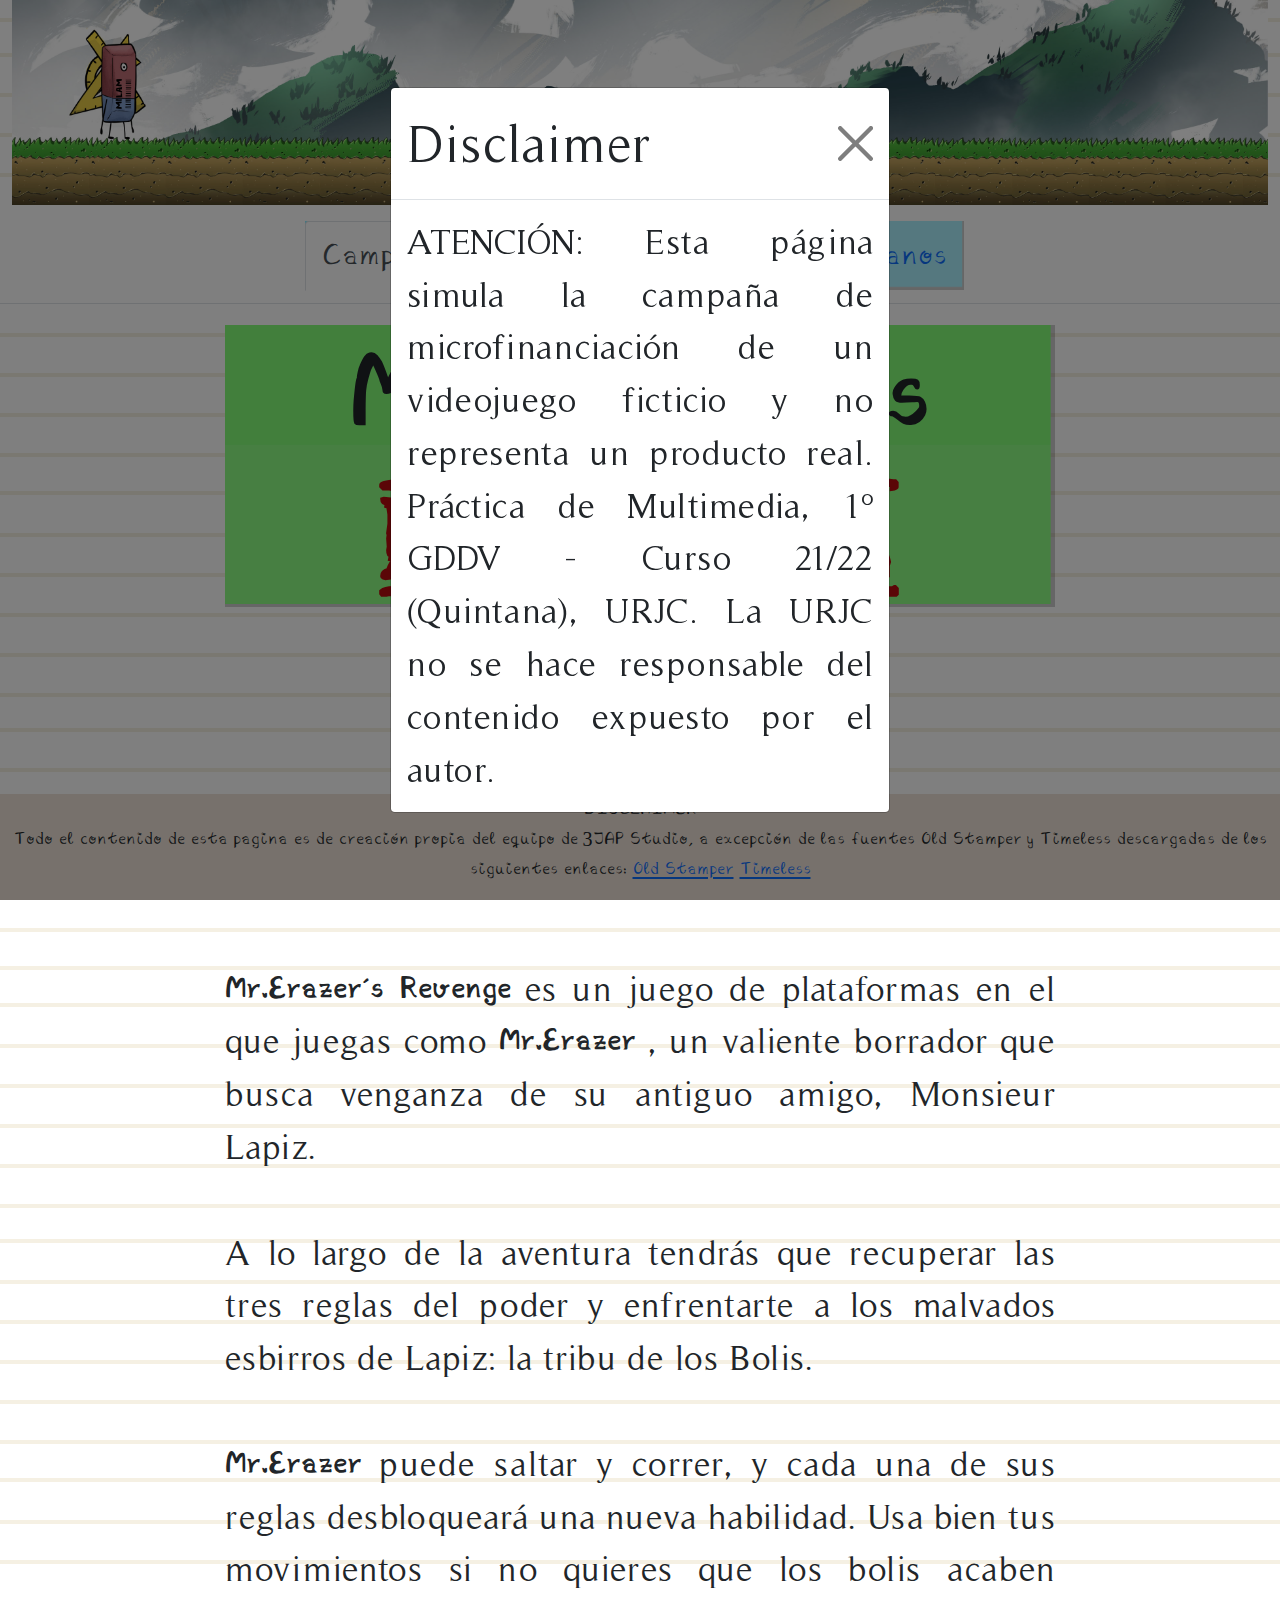
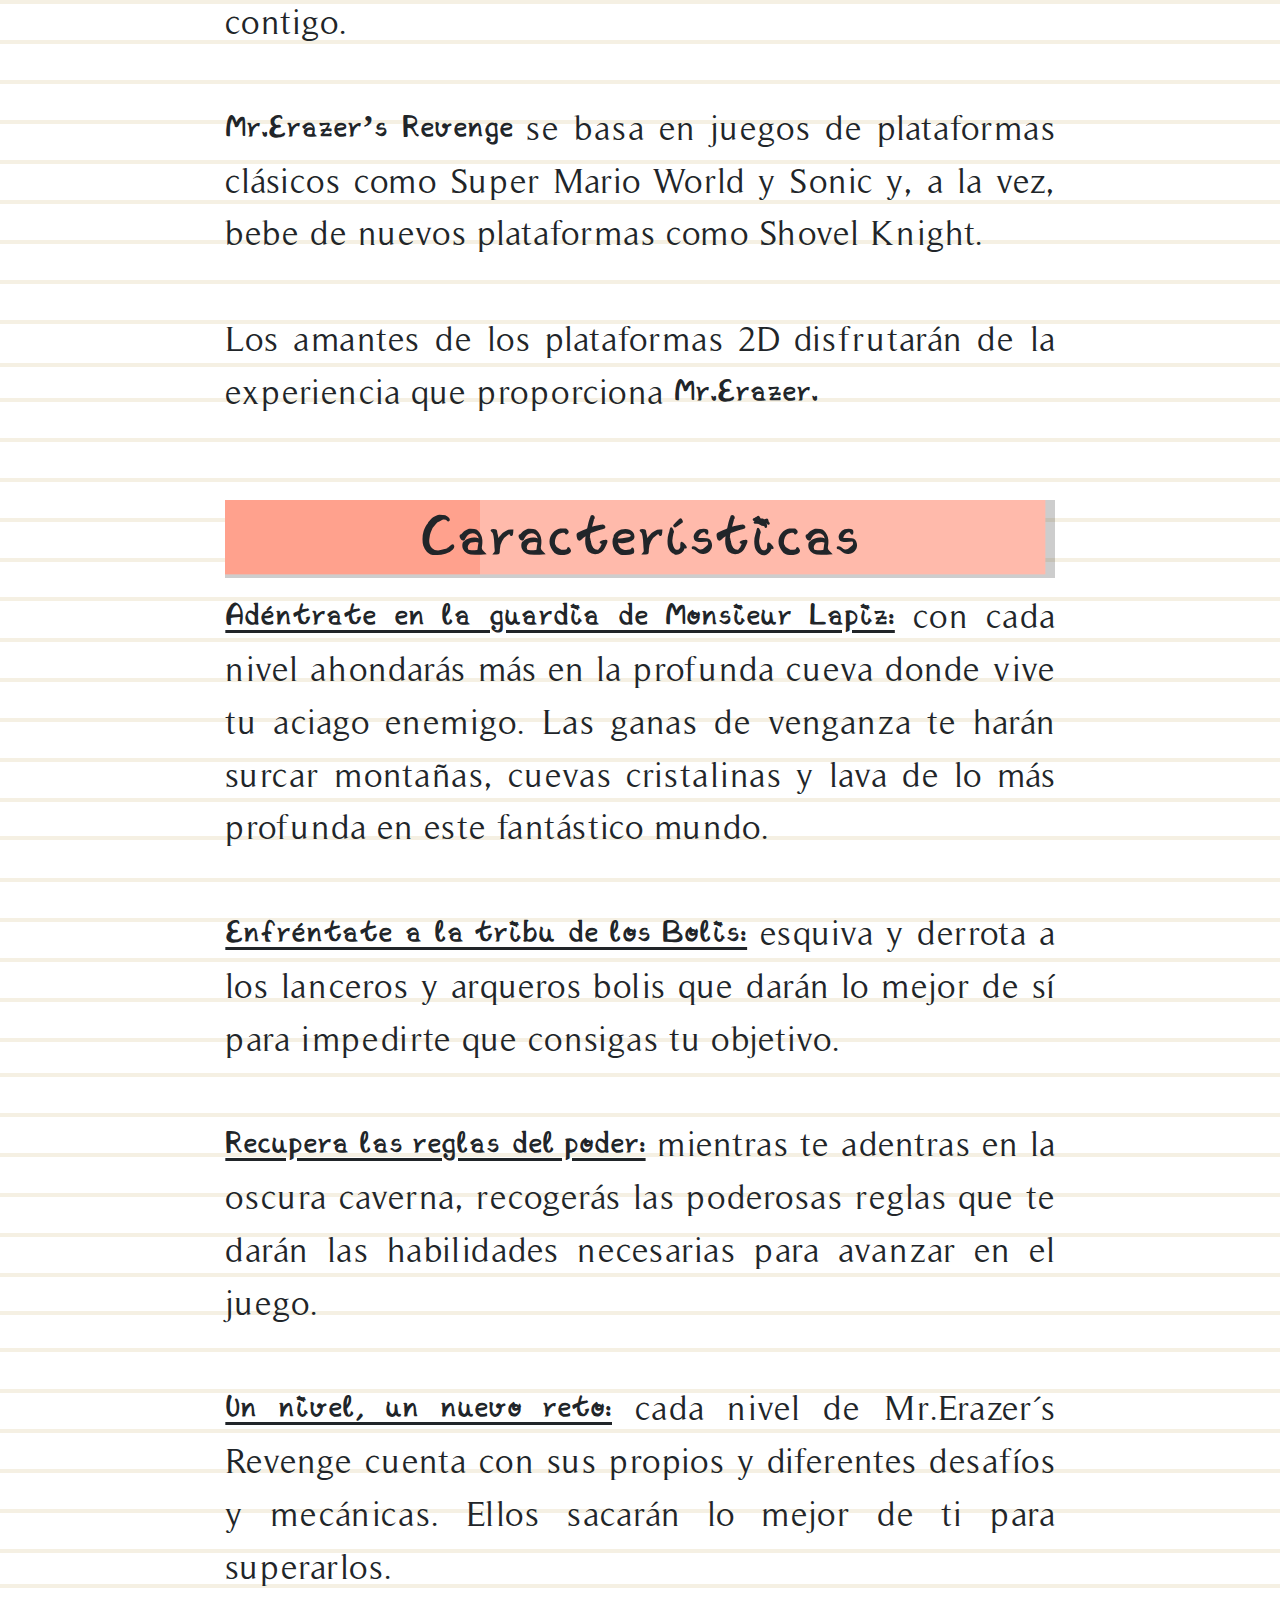
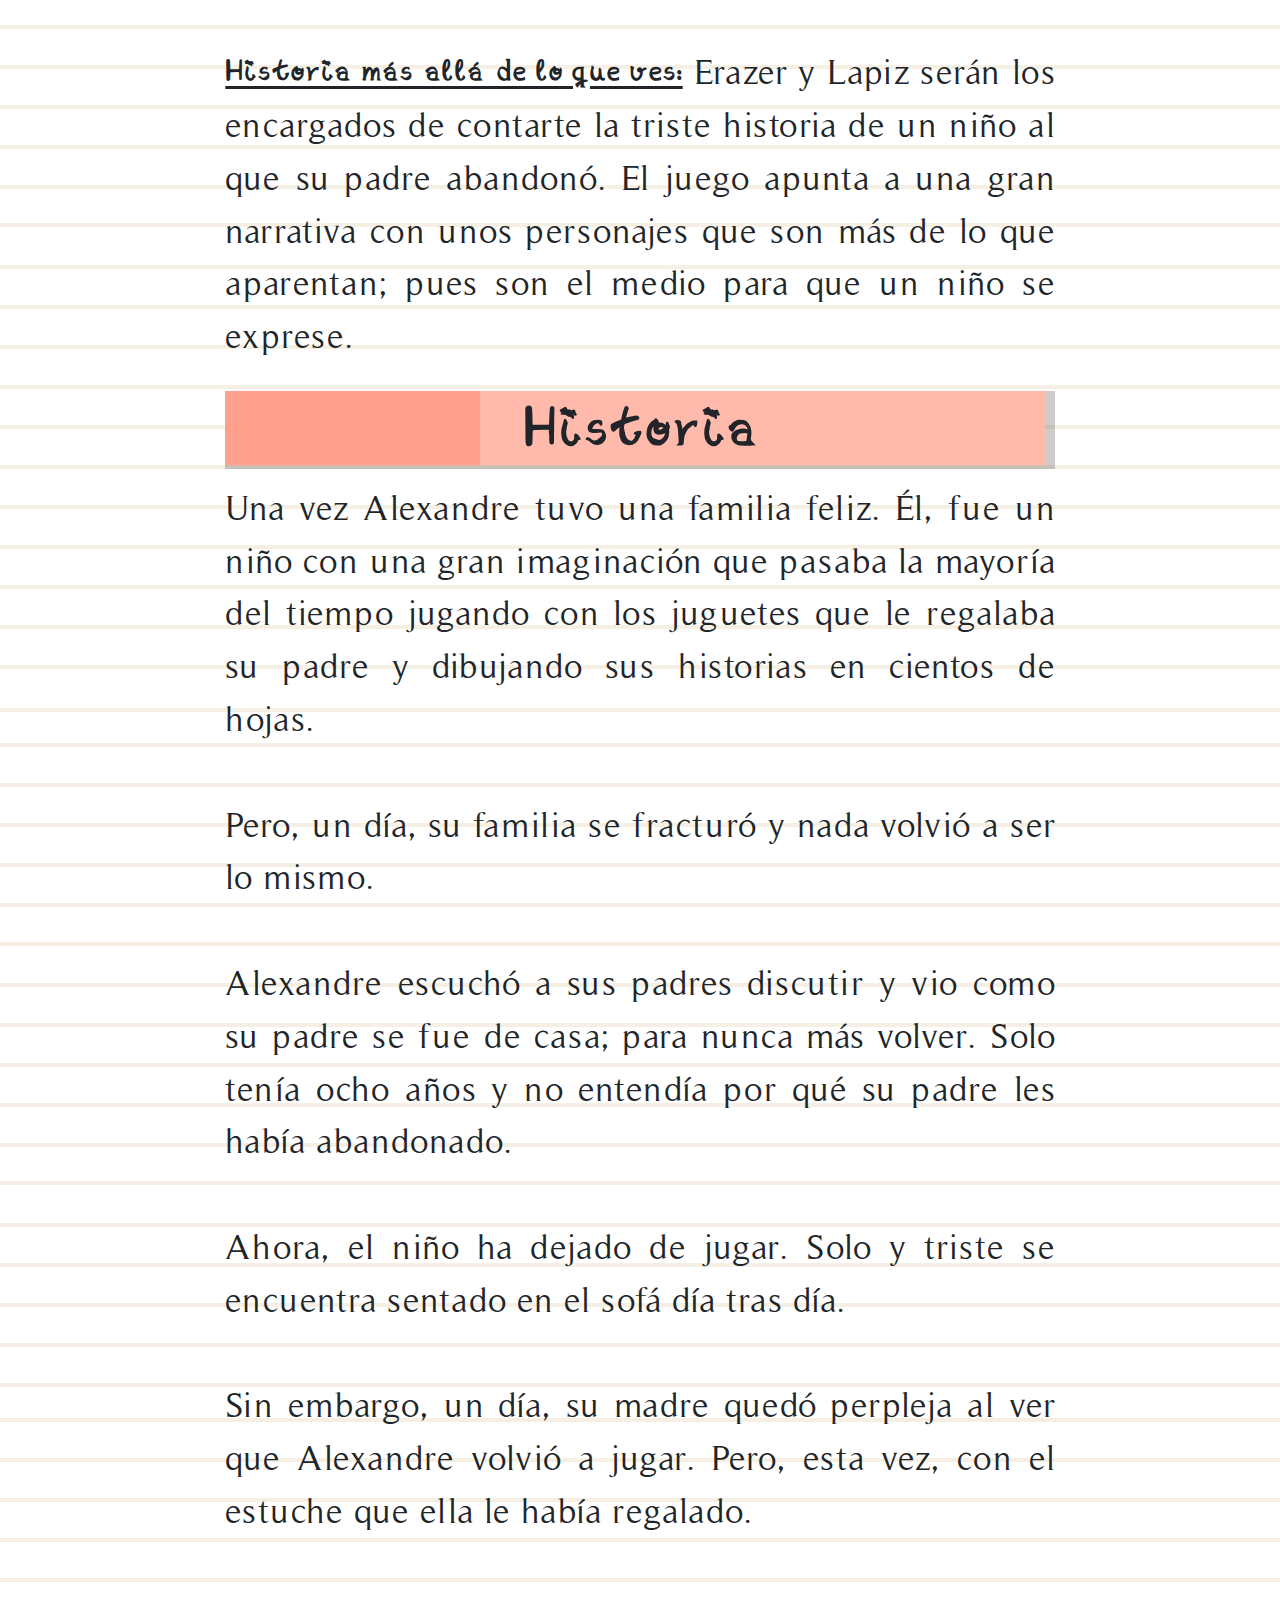
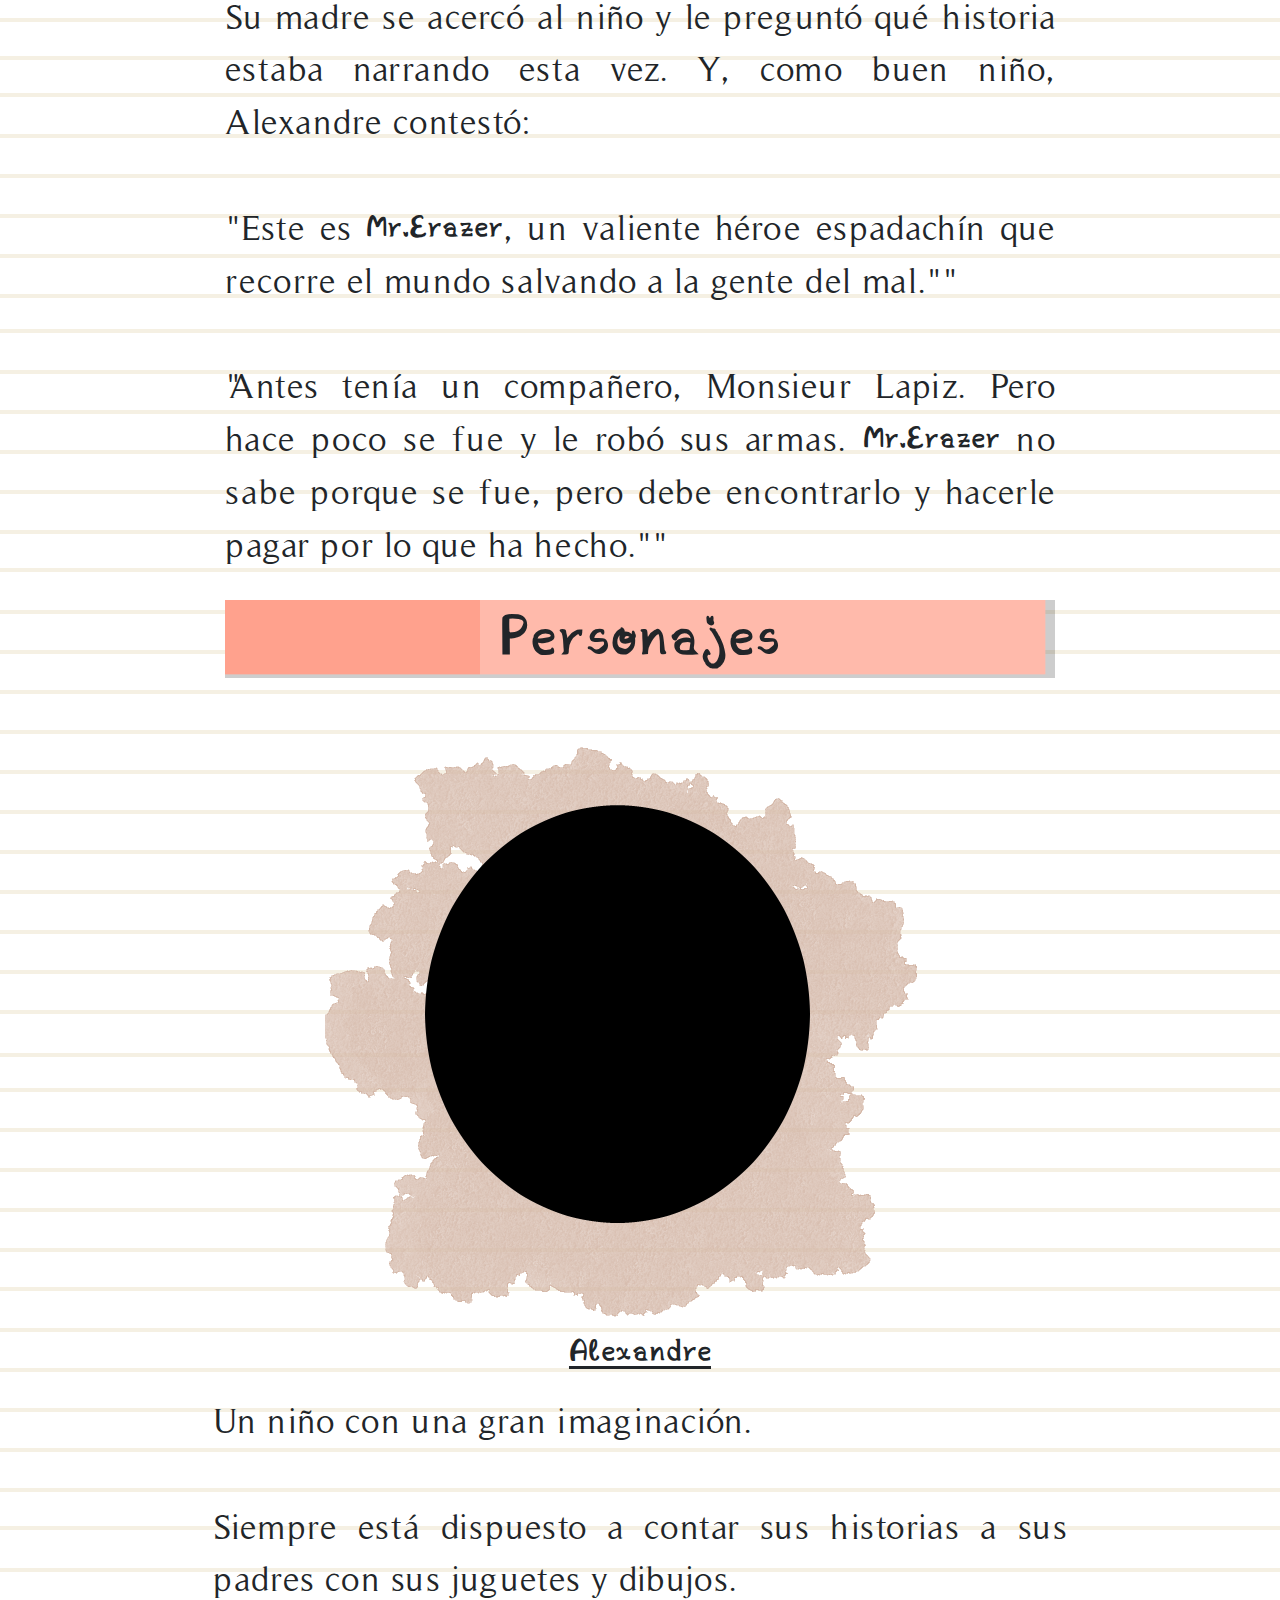
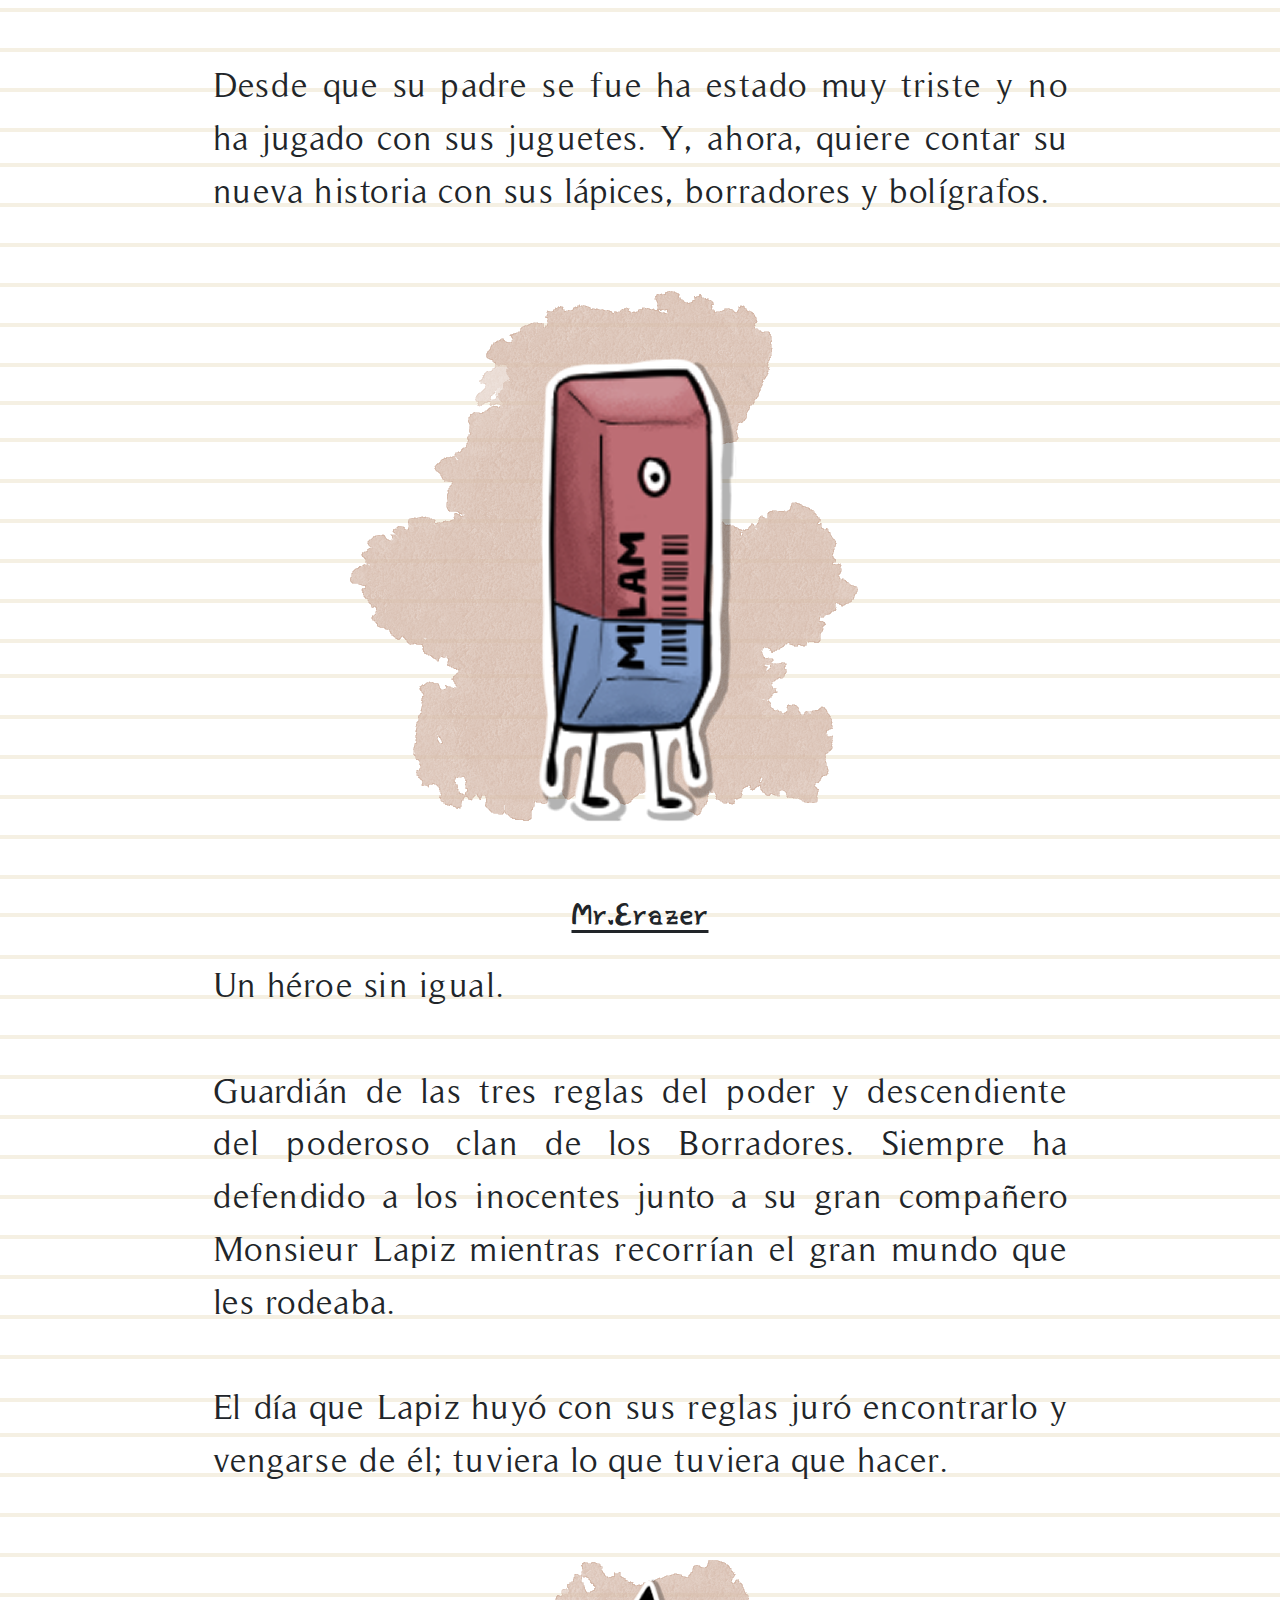
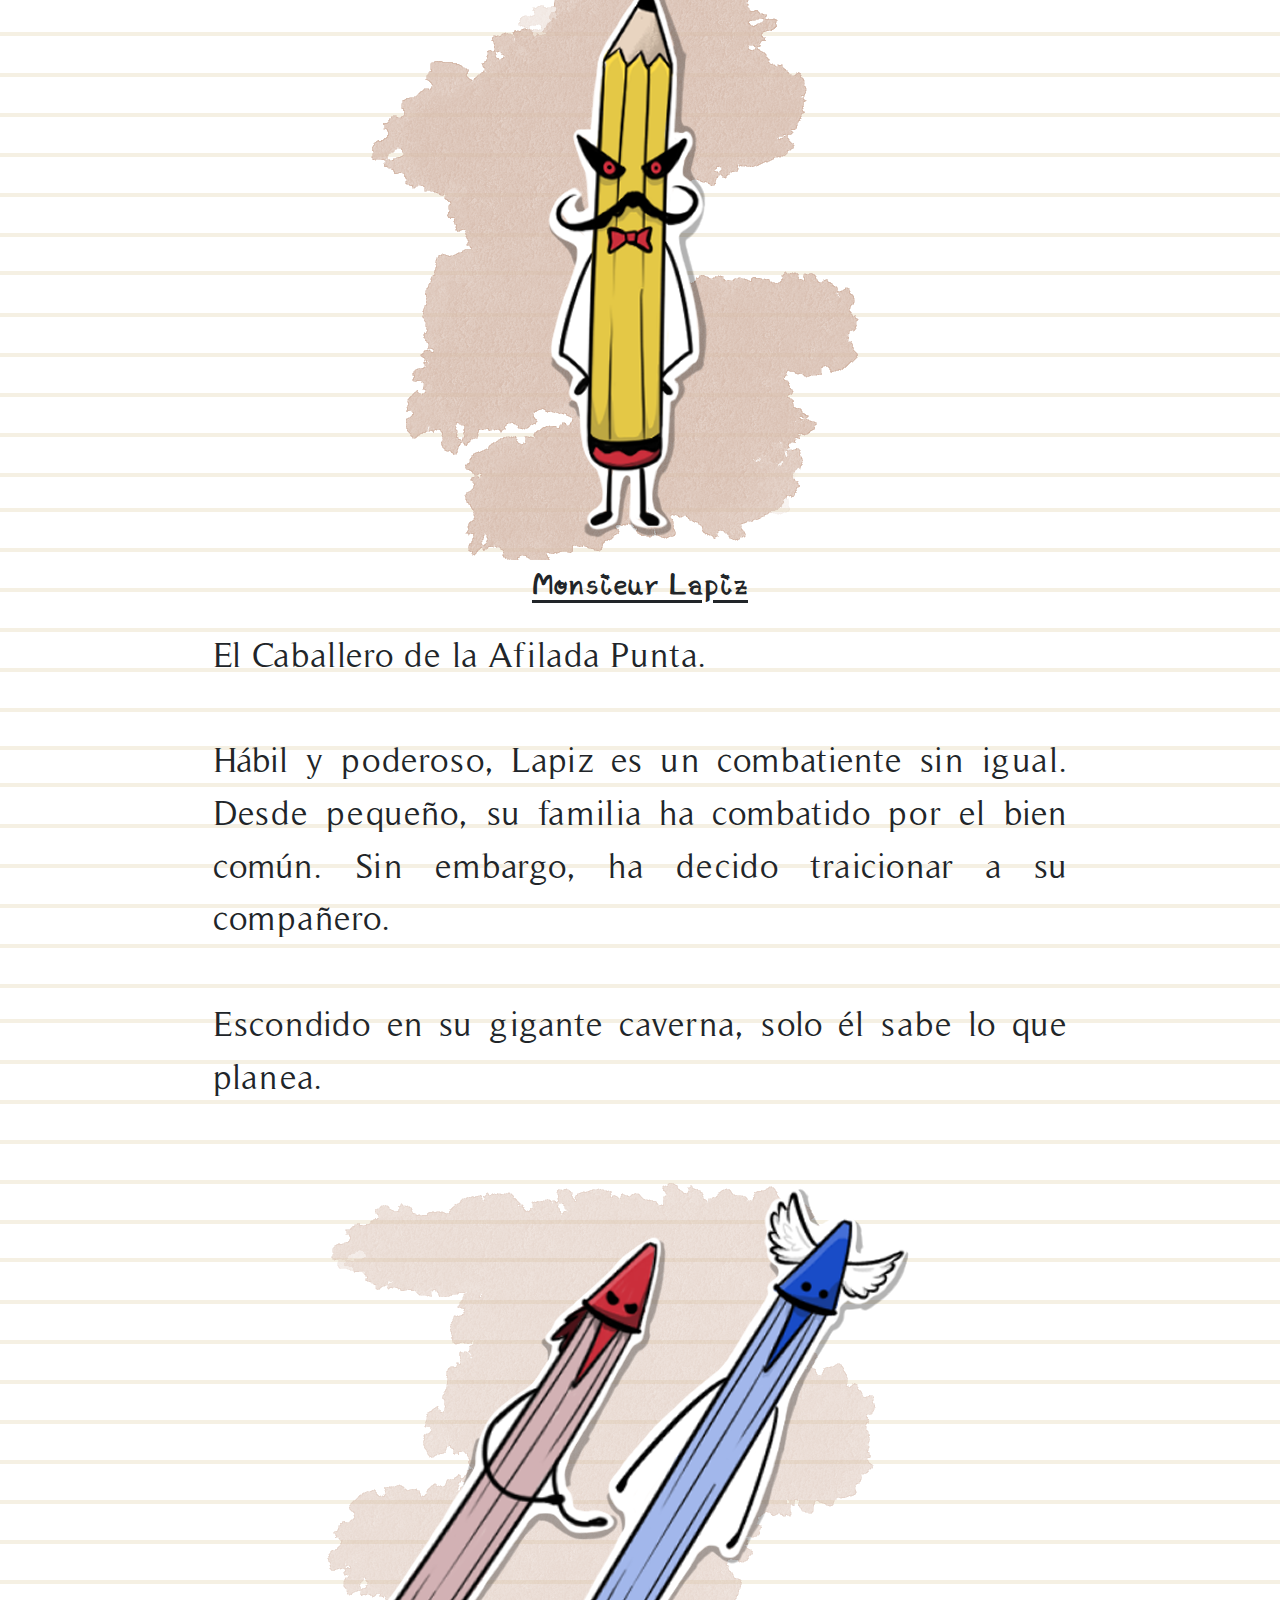
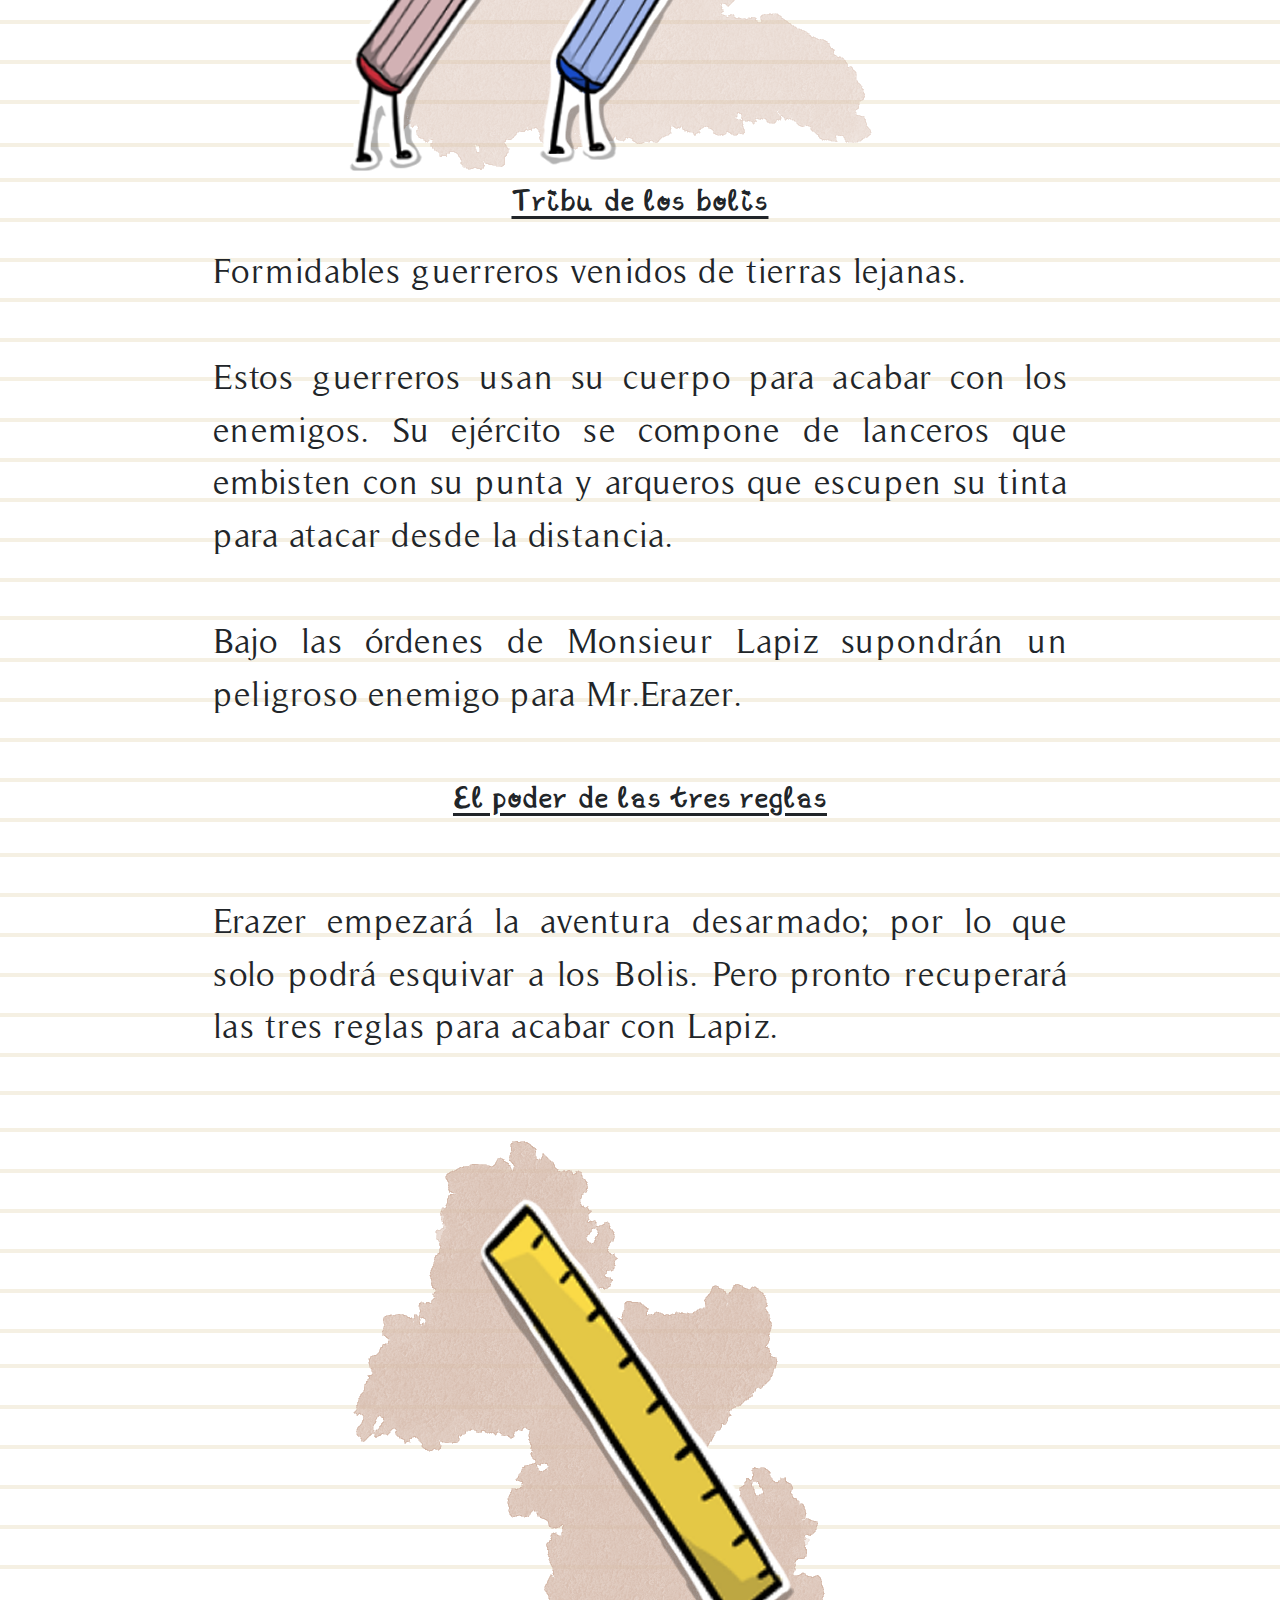
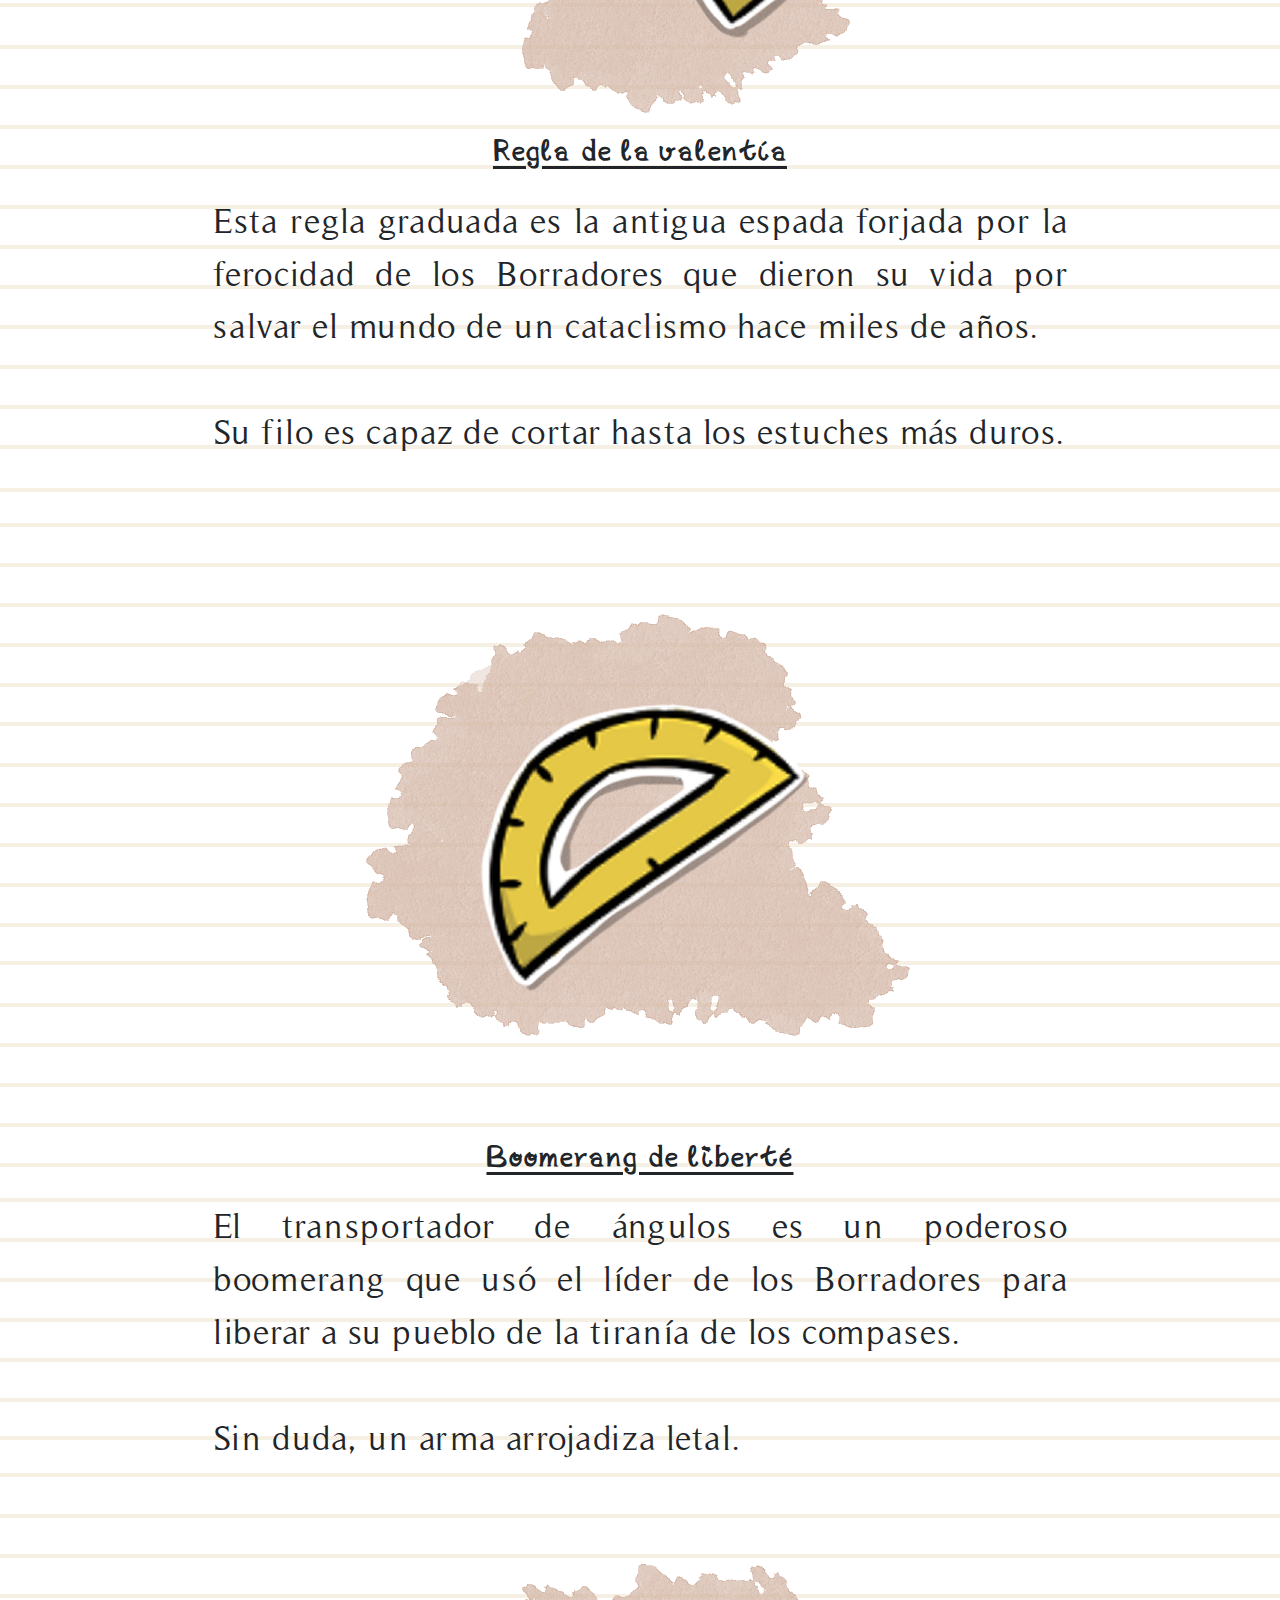
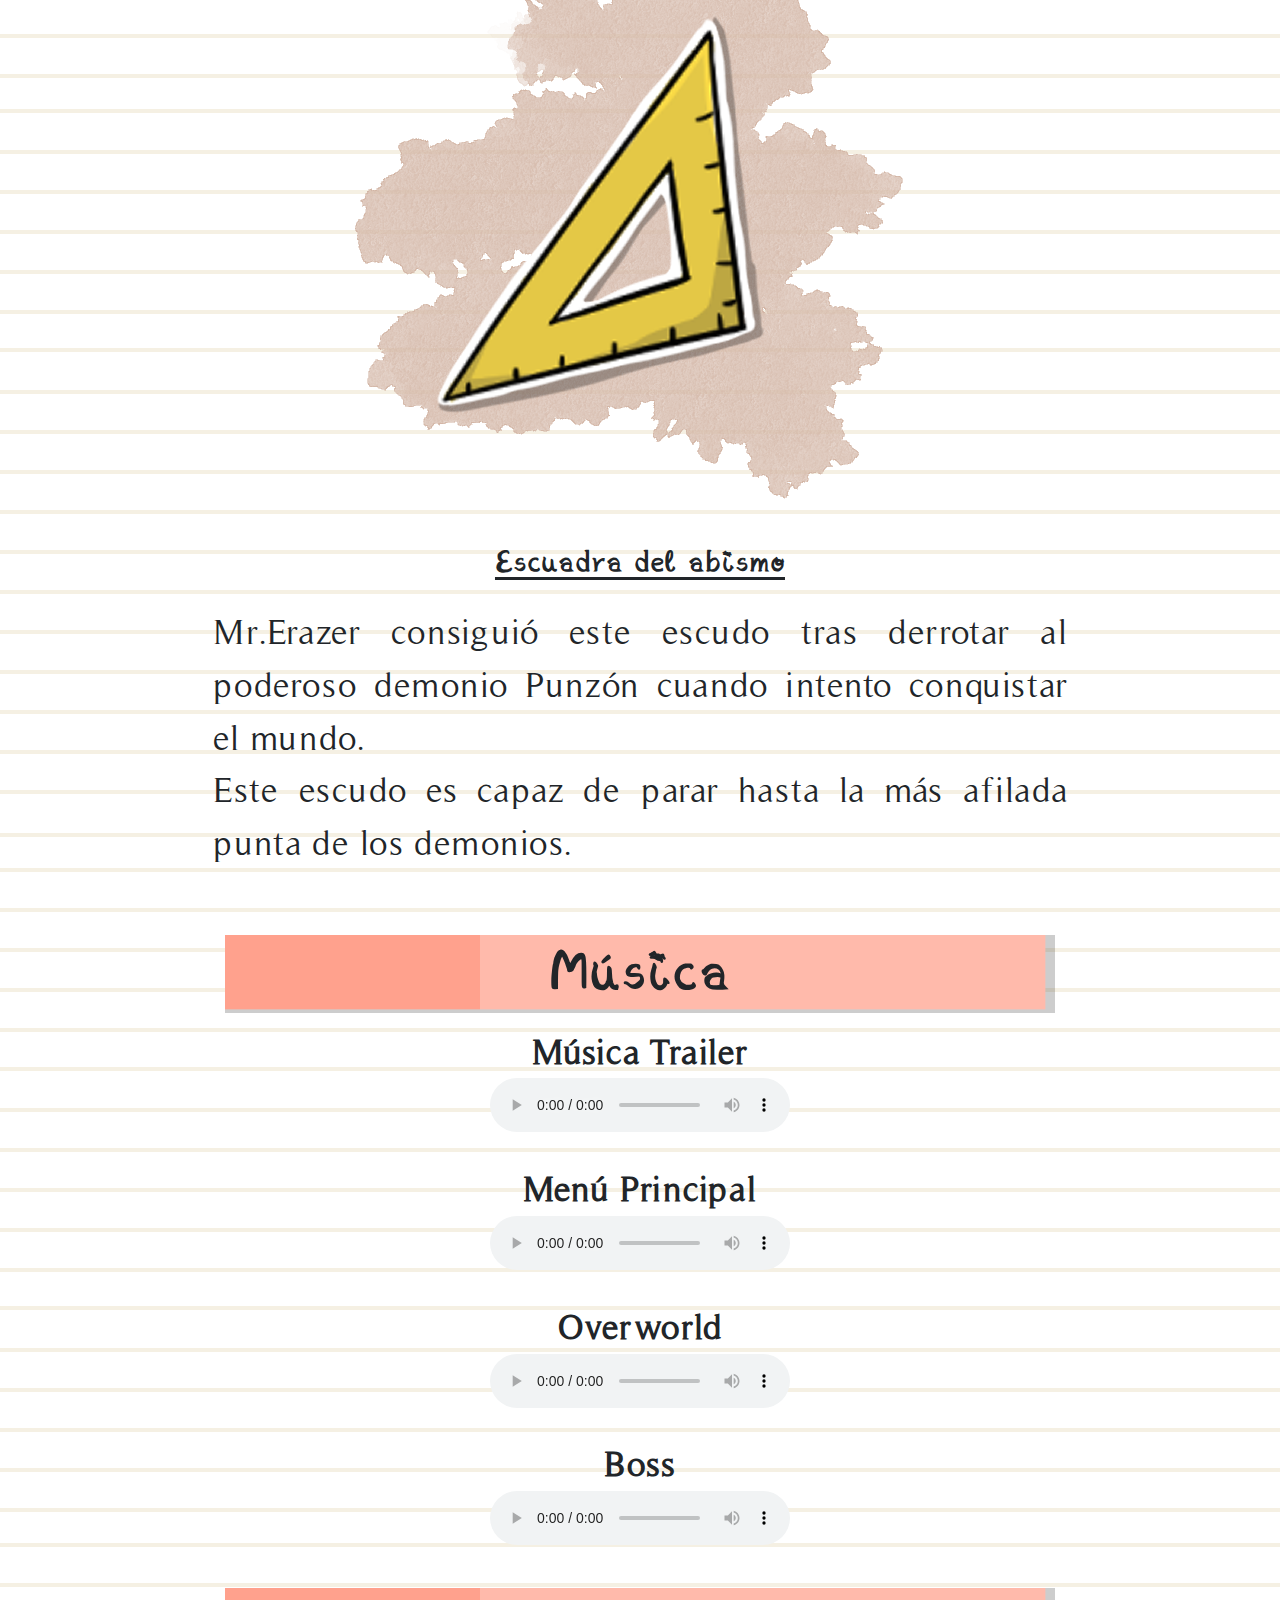
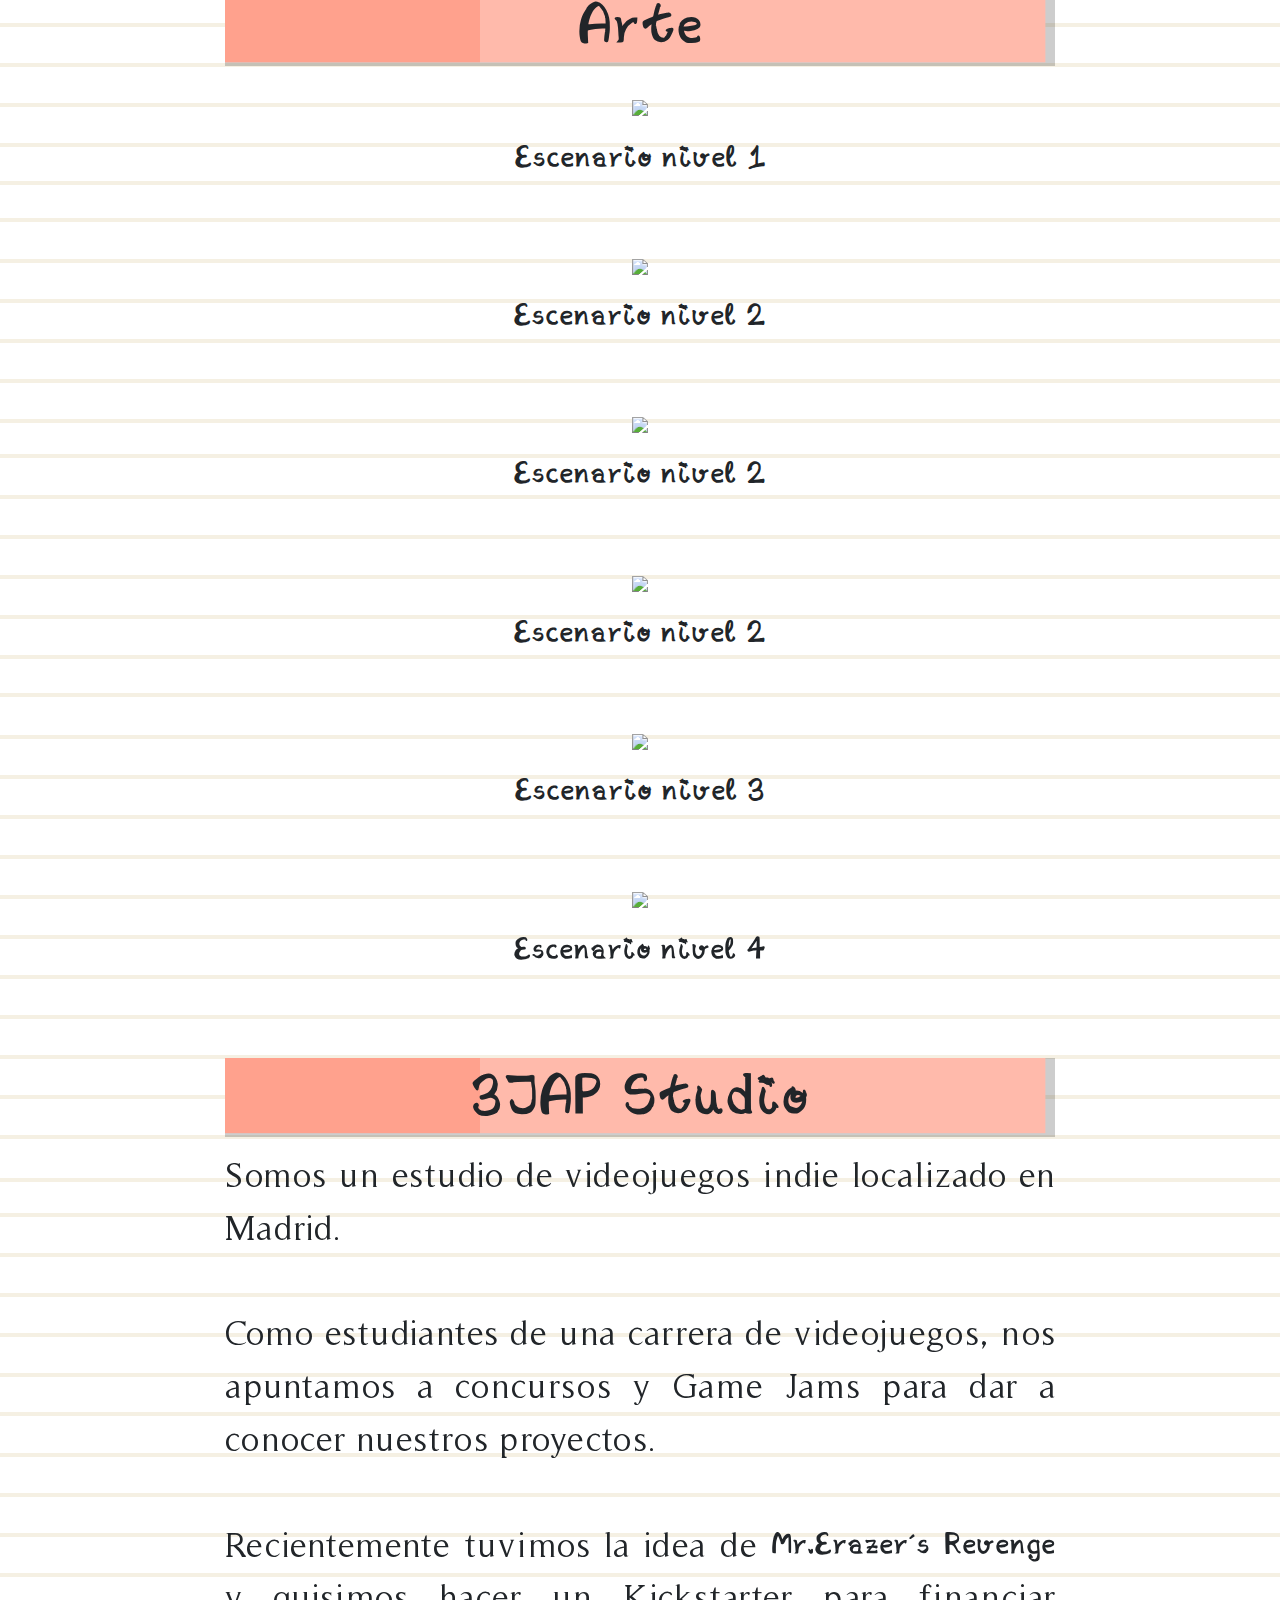
==== commit 1944e5f2: "footer update" ====
--- a/index.html
+++ b/index.html
@@ -93,7 +93,12 @@
 
         <!--FOOTER-->
         <div class="row footer fixed-bottom">
-            <h1>Meter cosas del footer aquí</h1>
+            <a onclick="loadDisclaimer()">DISCLAIMER</a>
+            <p style="text-align: center;">Todo el contenido de esta pagina es de creación propia
+                del equipo de 3JAP
+                Studio, a excepción de las fuentes Old Stamper y Timeless descargadas de los siguientes enlaces: <a
+                    href="https://www.dafont.com/es/old-stamper.font">Old Stamper</a> <a
+                    href="https://www.dafont.com/timeless.font">Timeless</a> </p>
         </div>
     </div>
 </body>
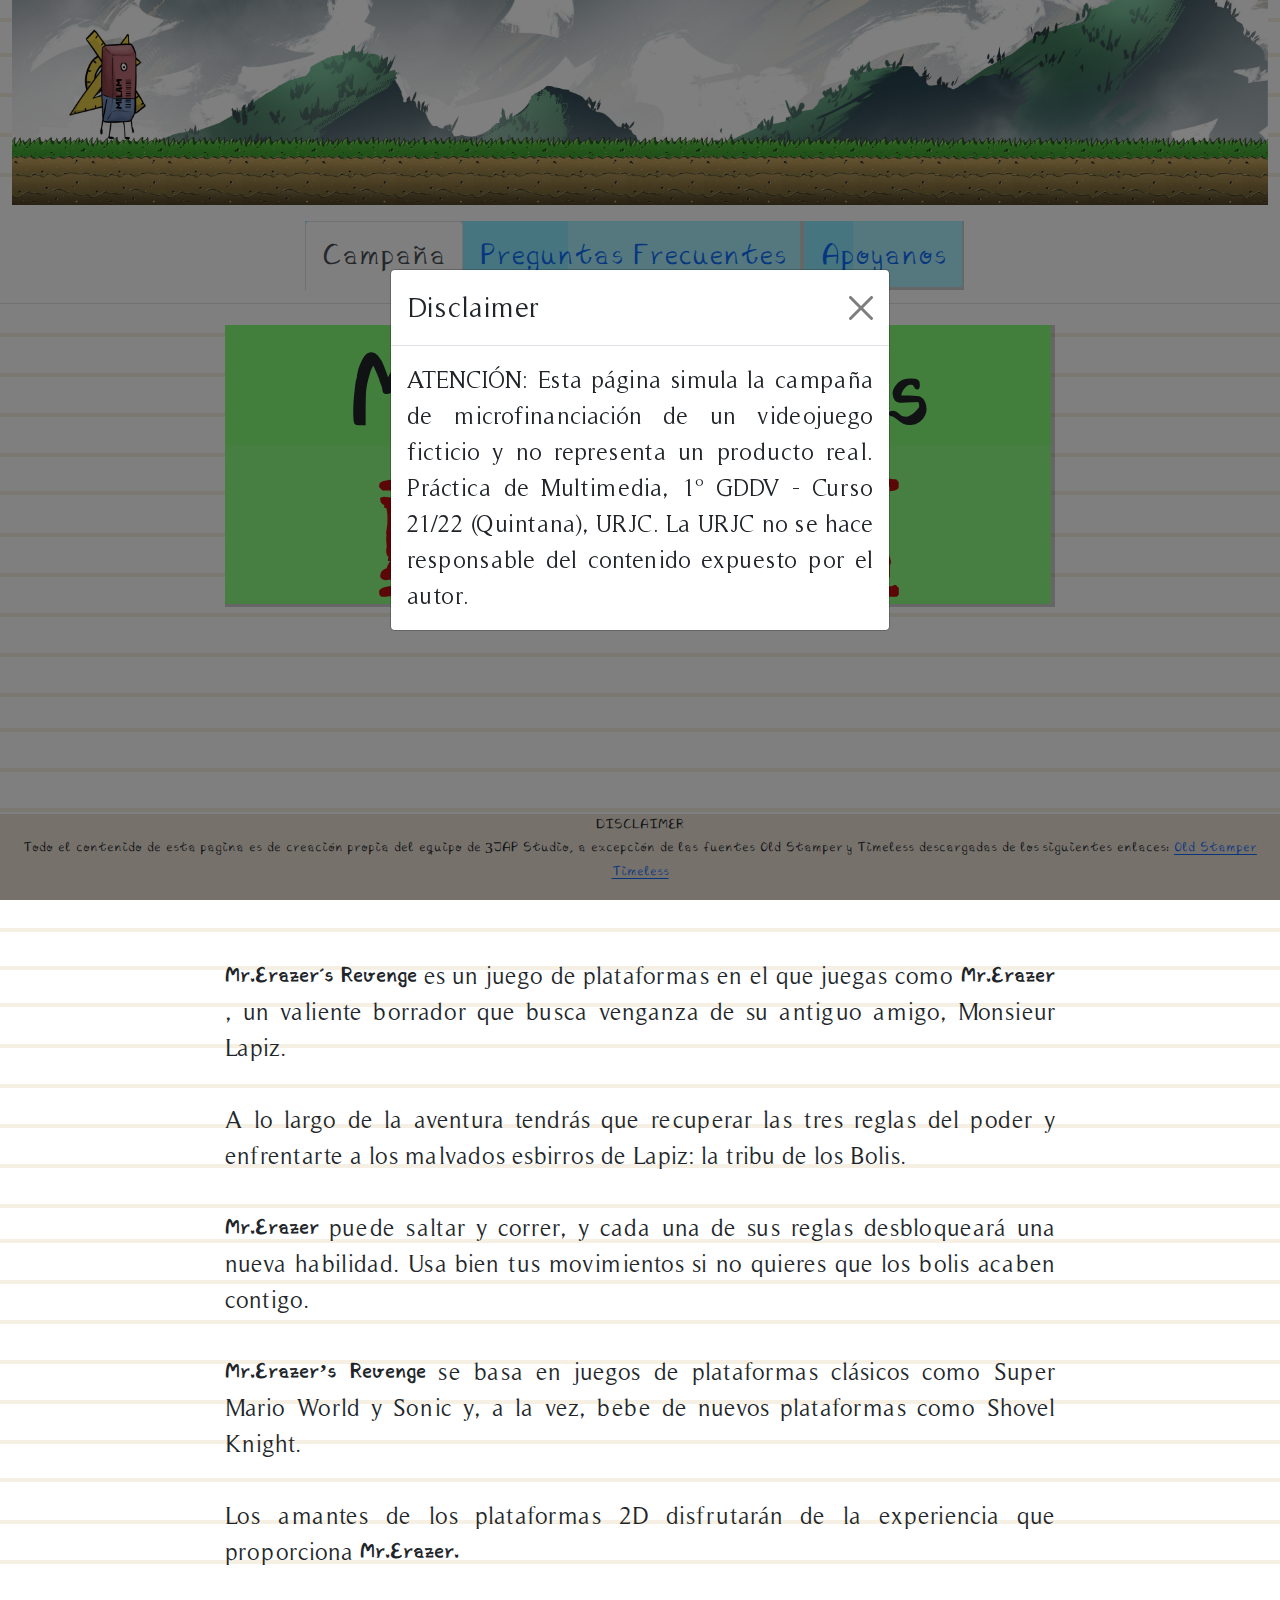
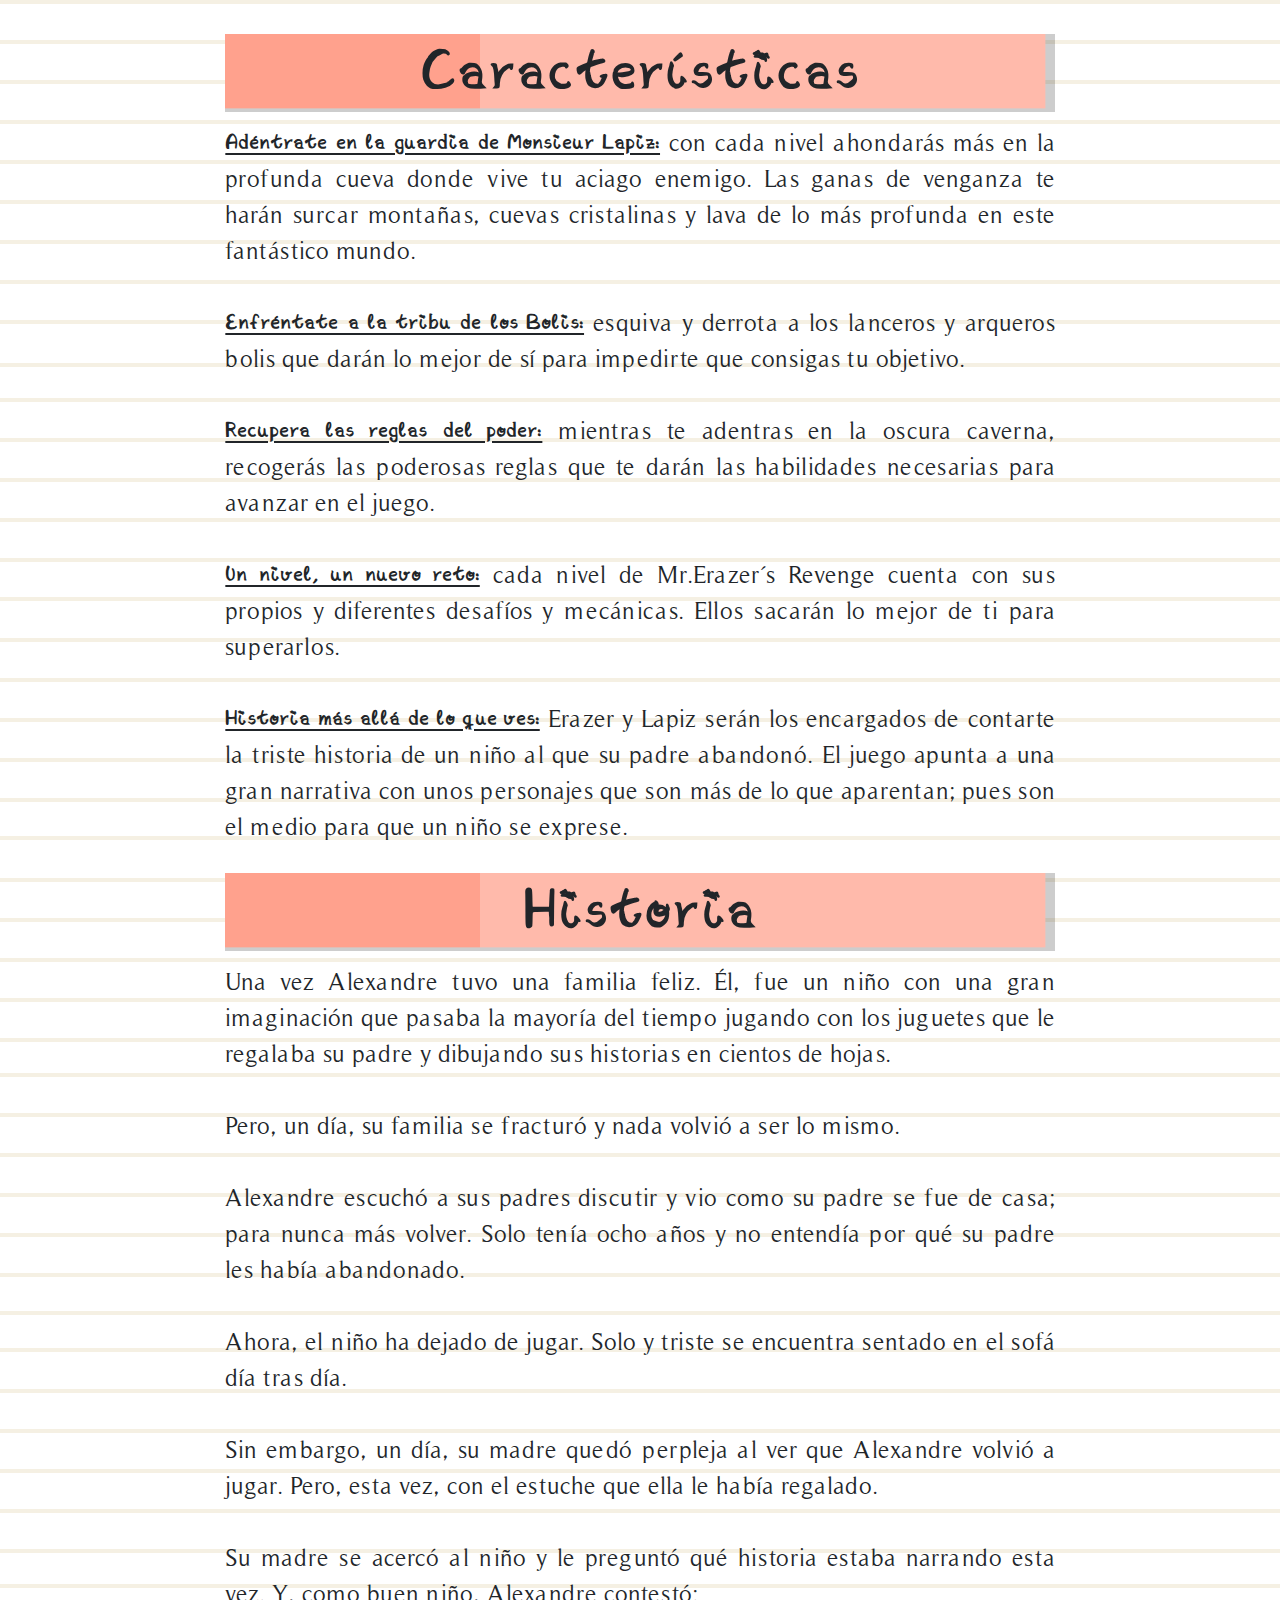
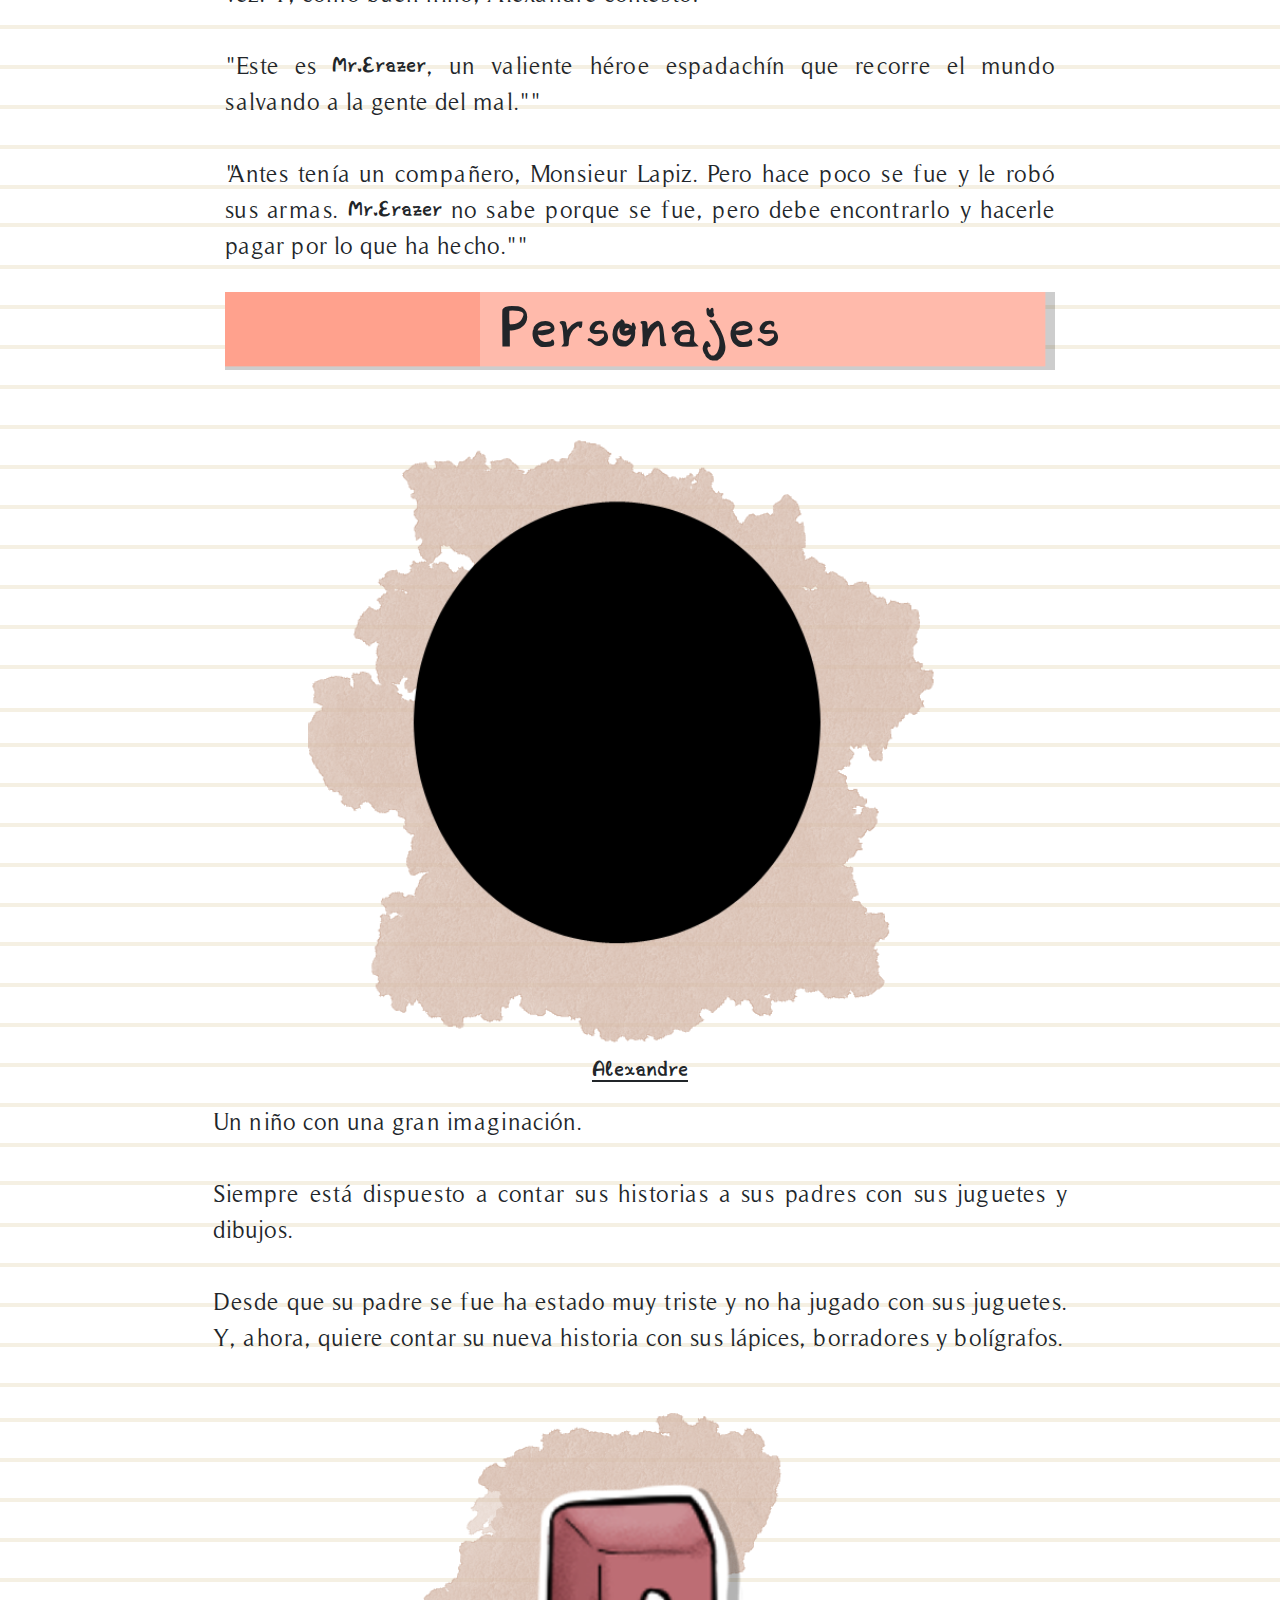
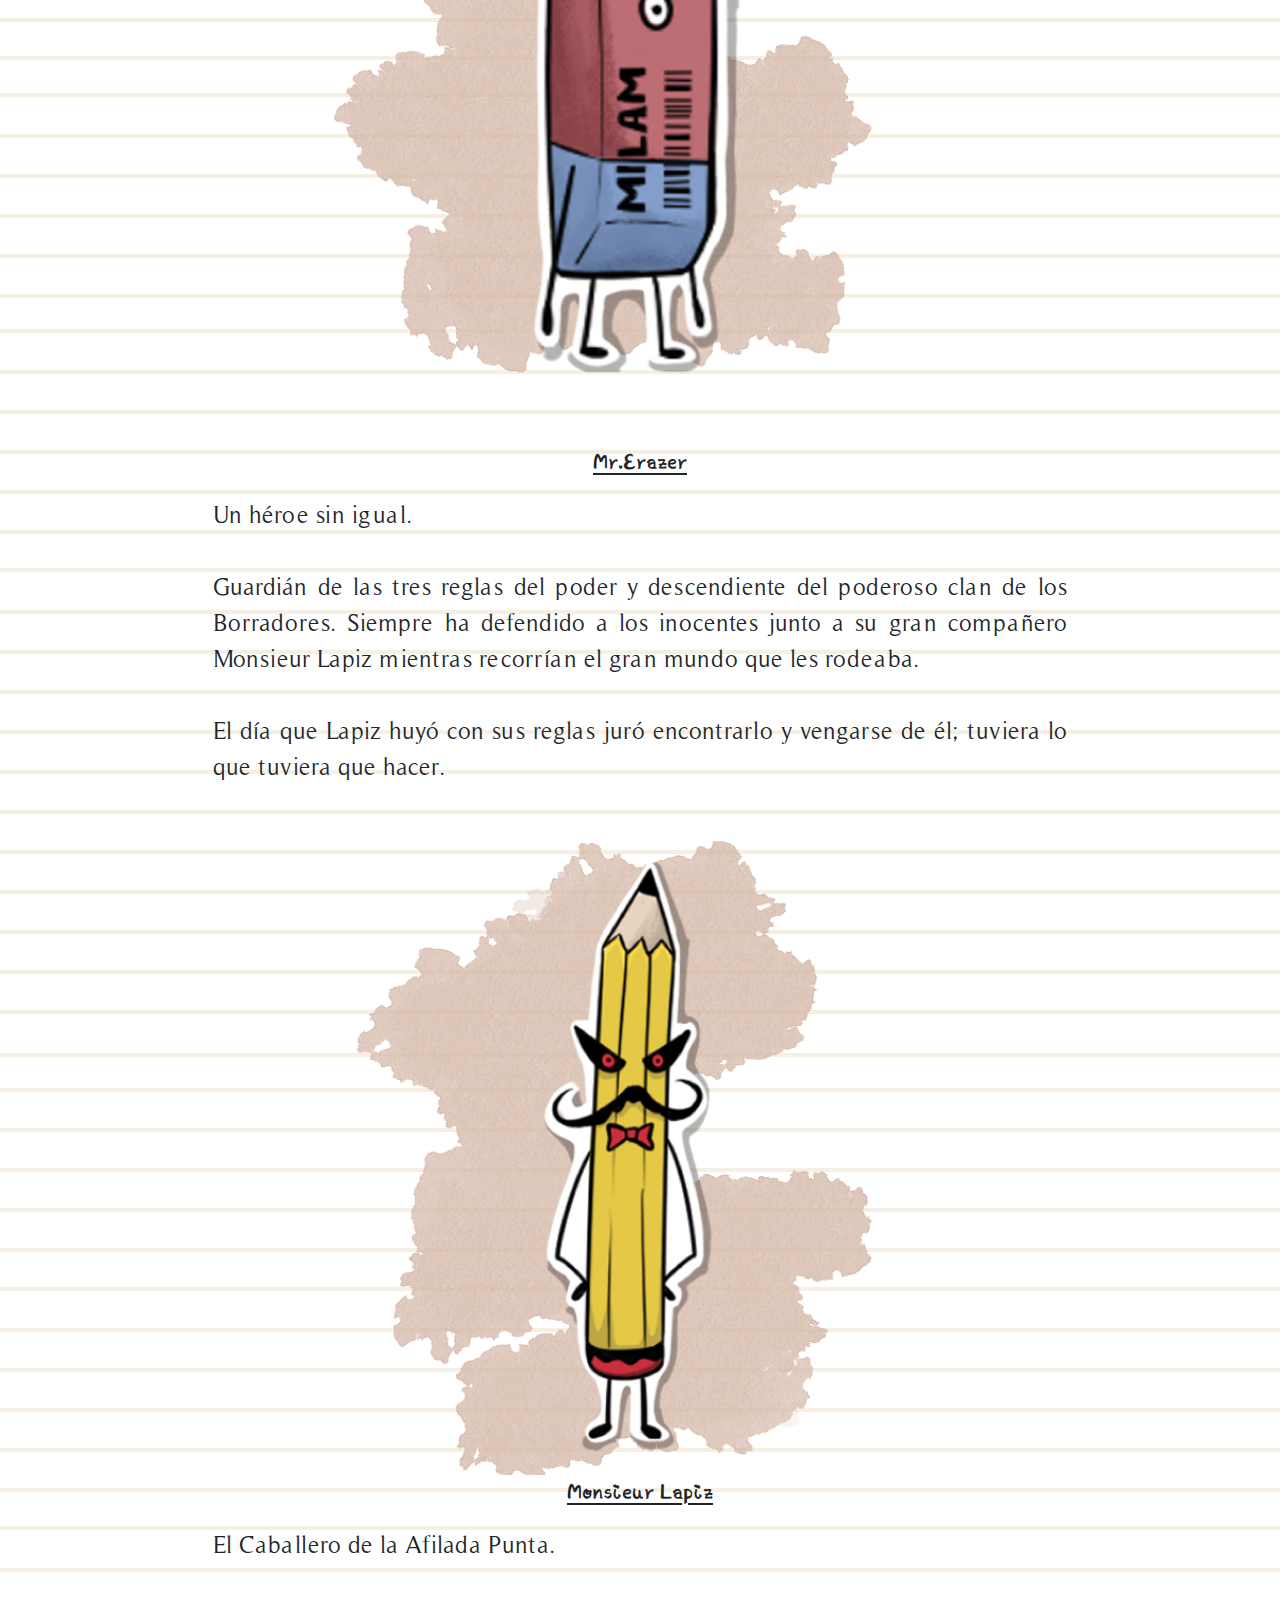
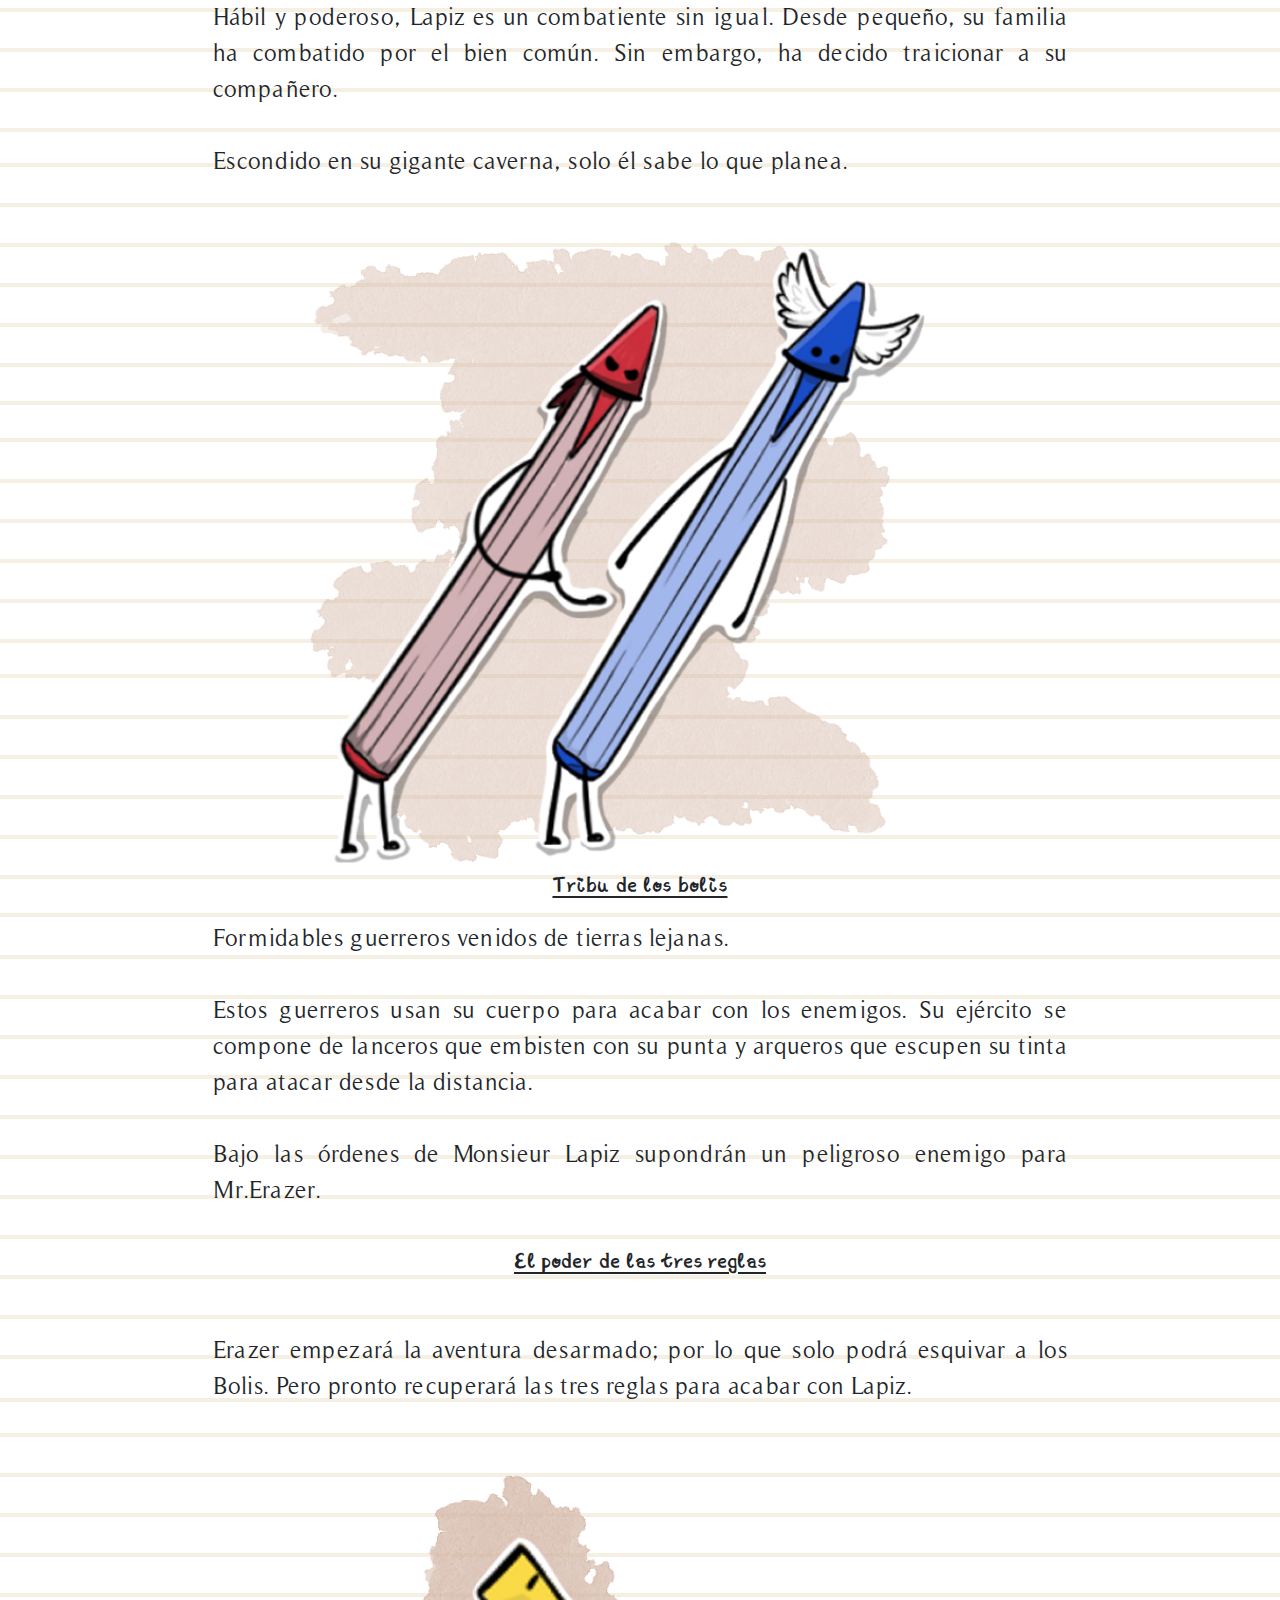
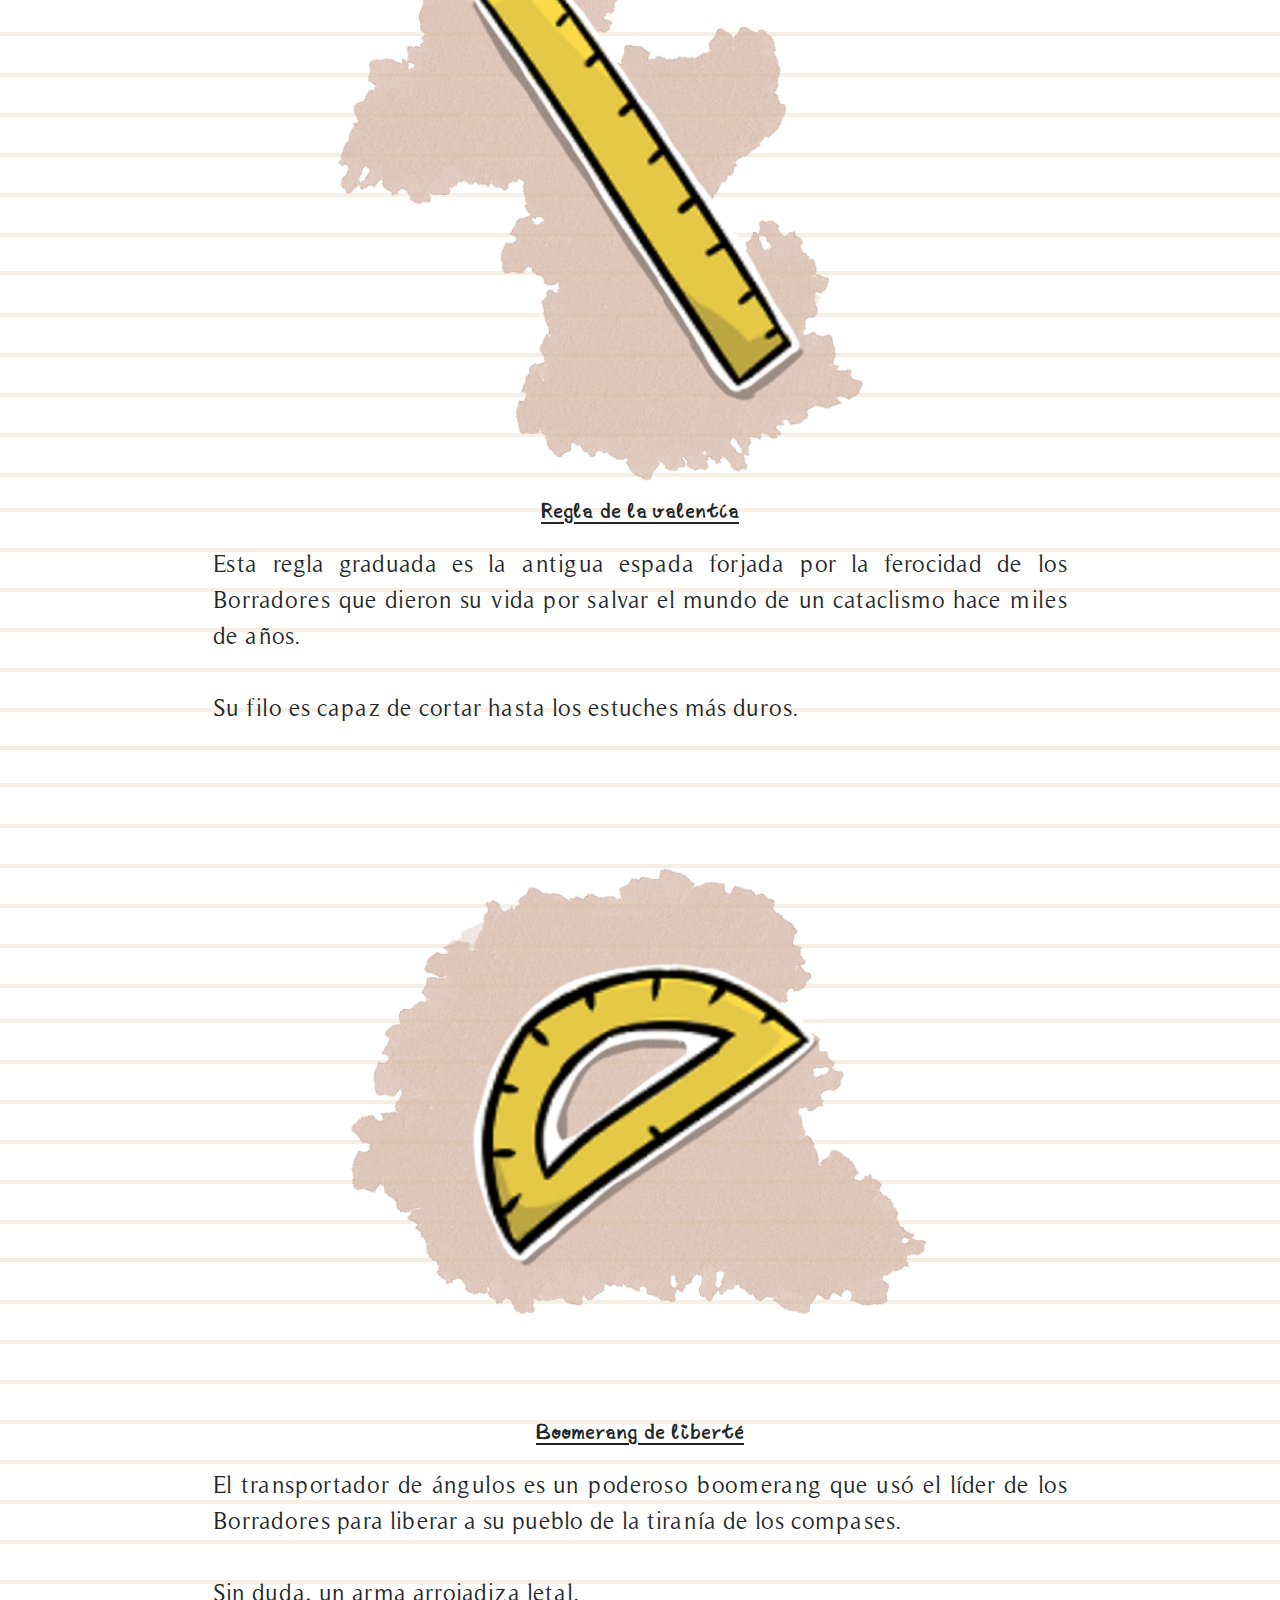
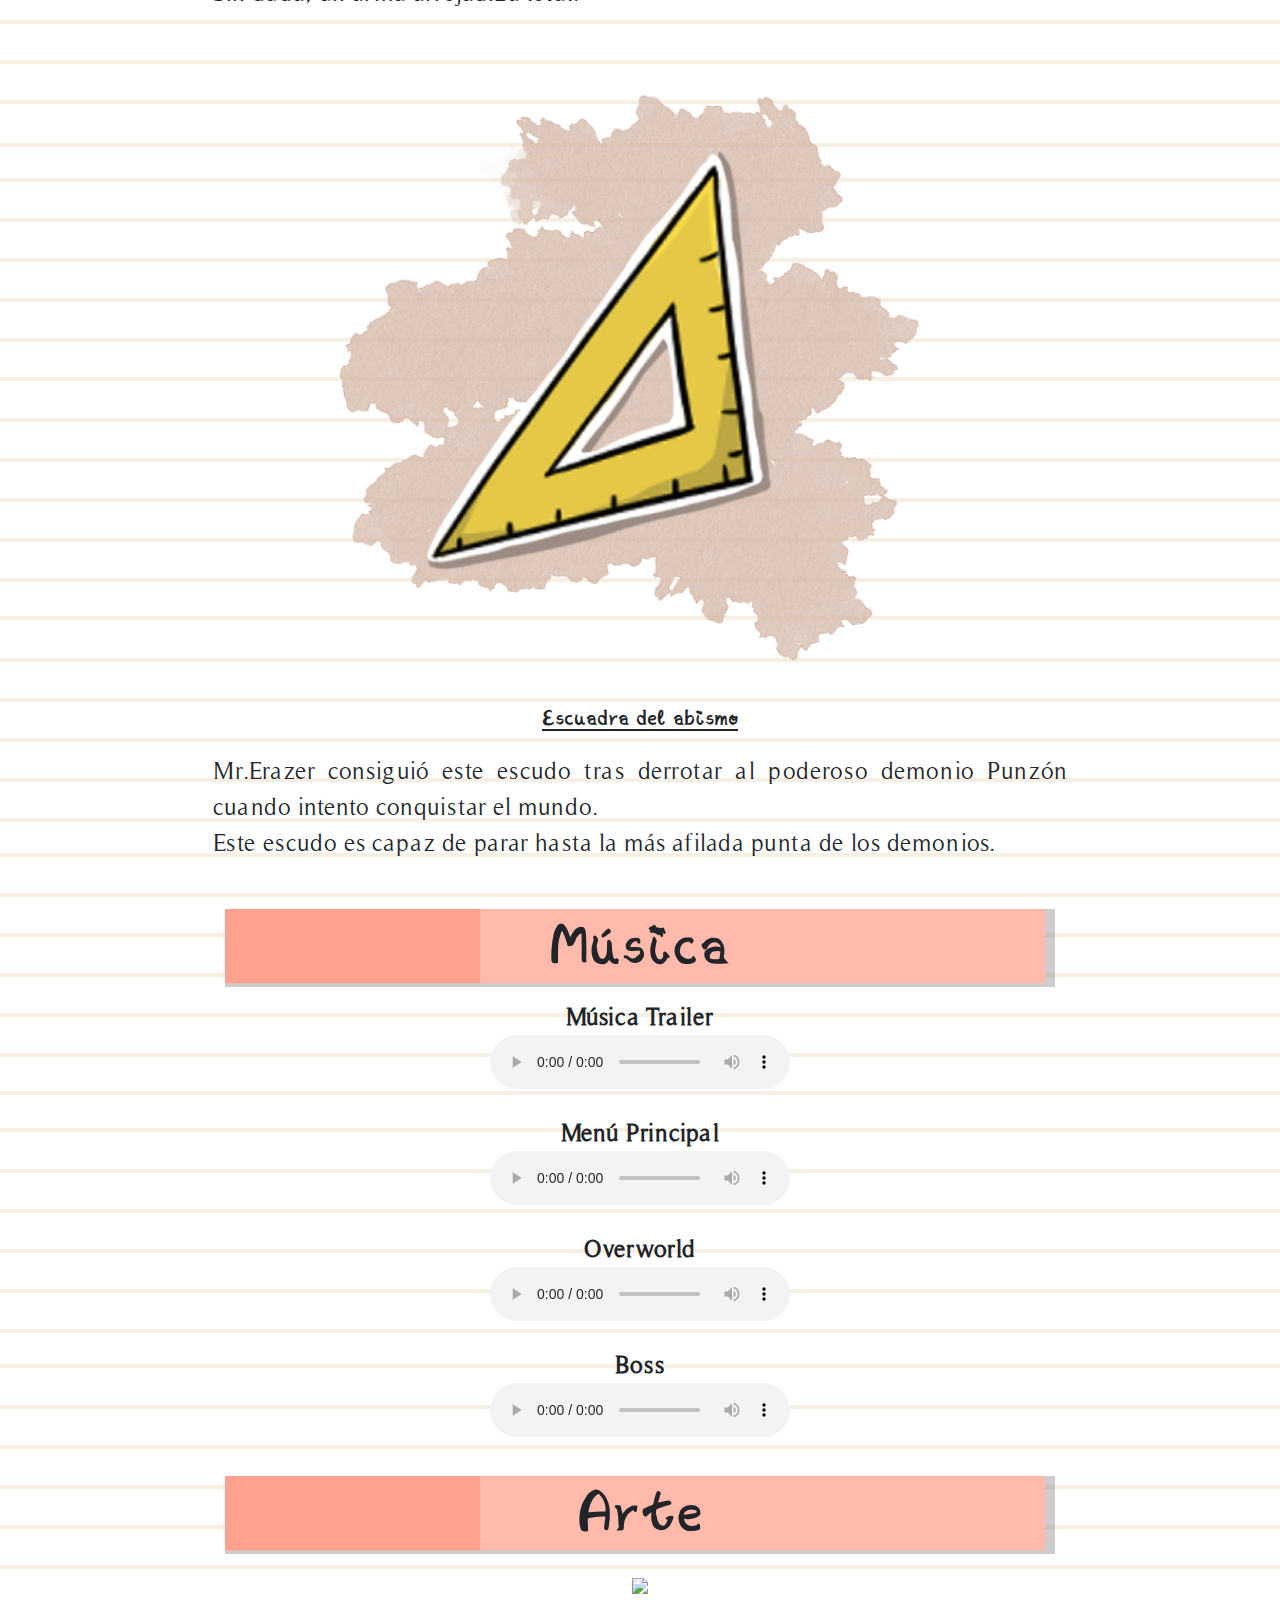
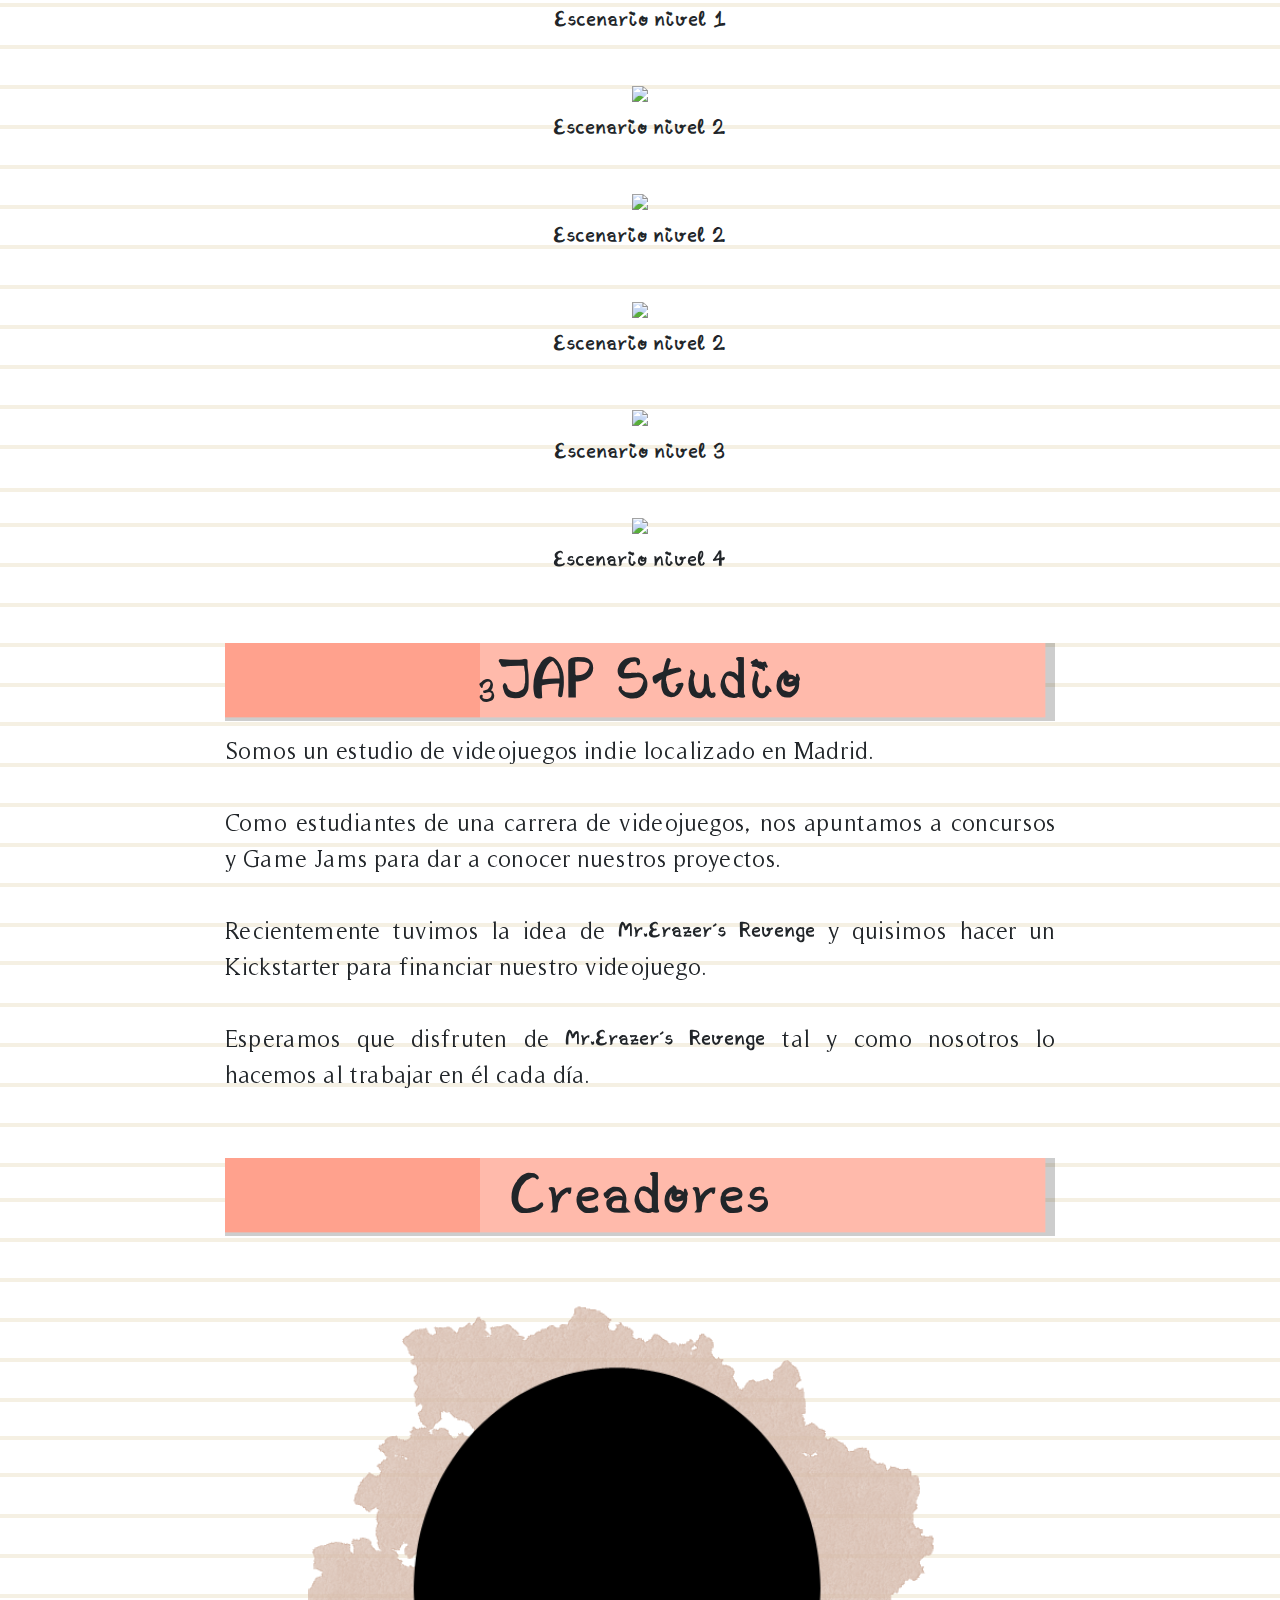
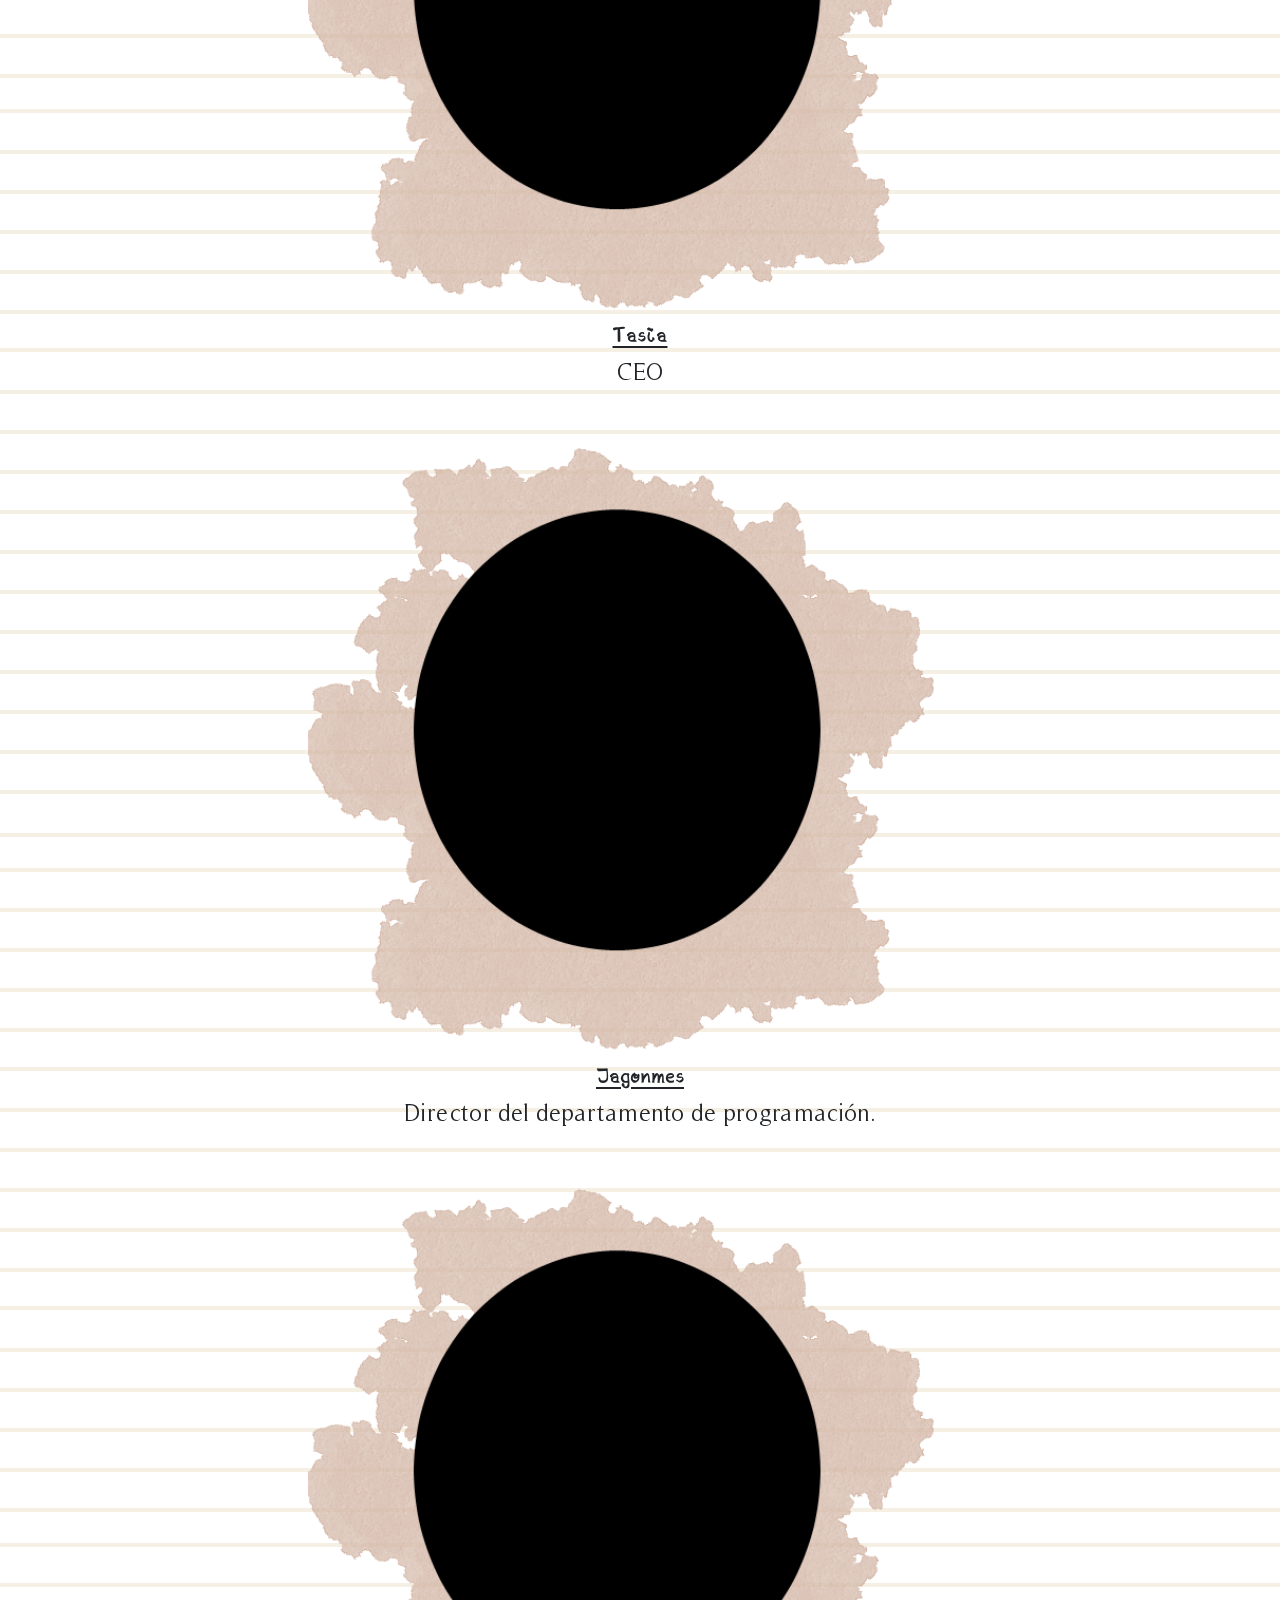
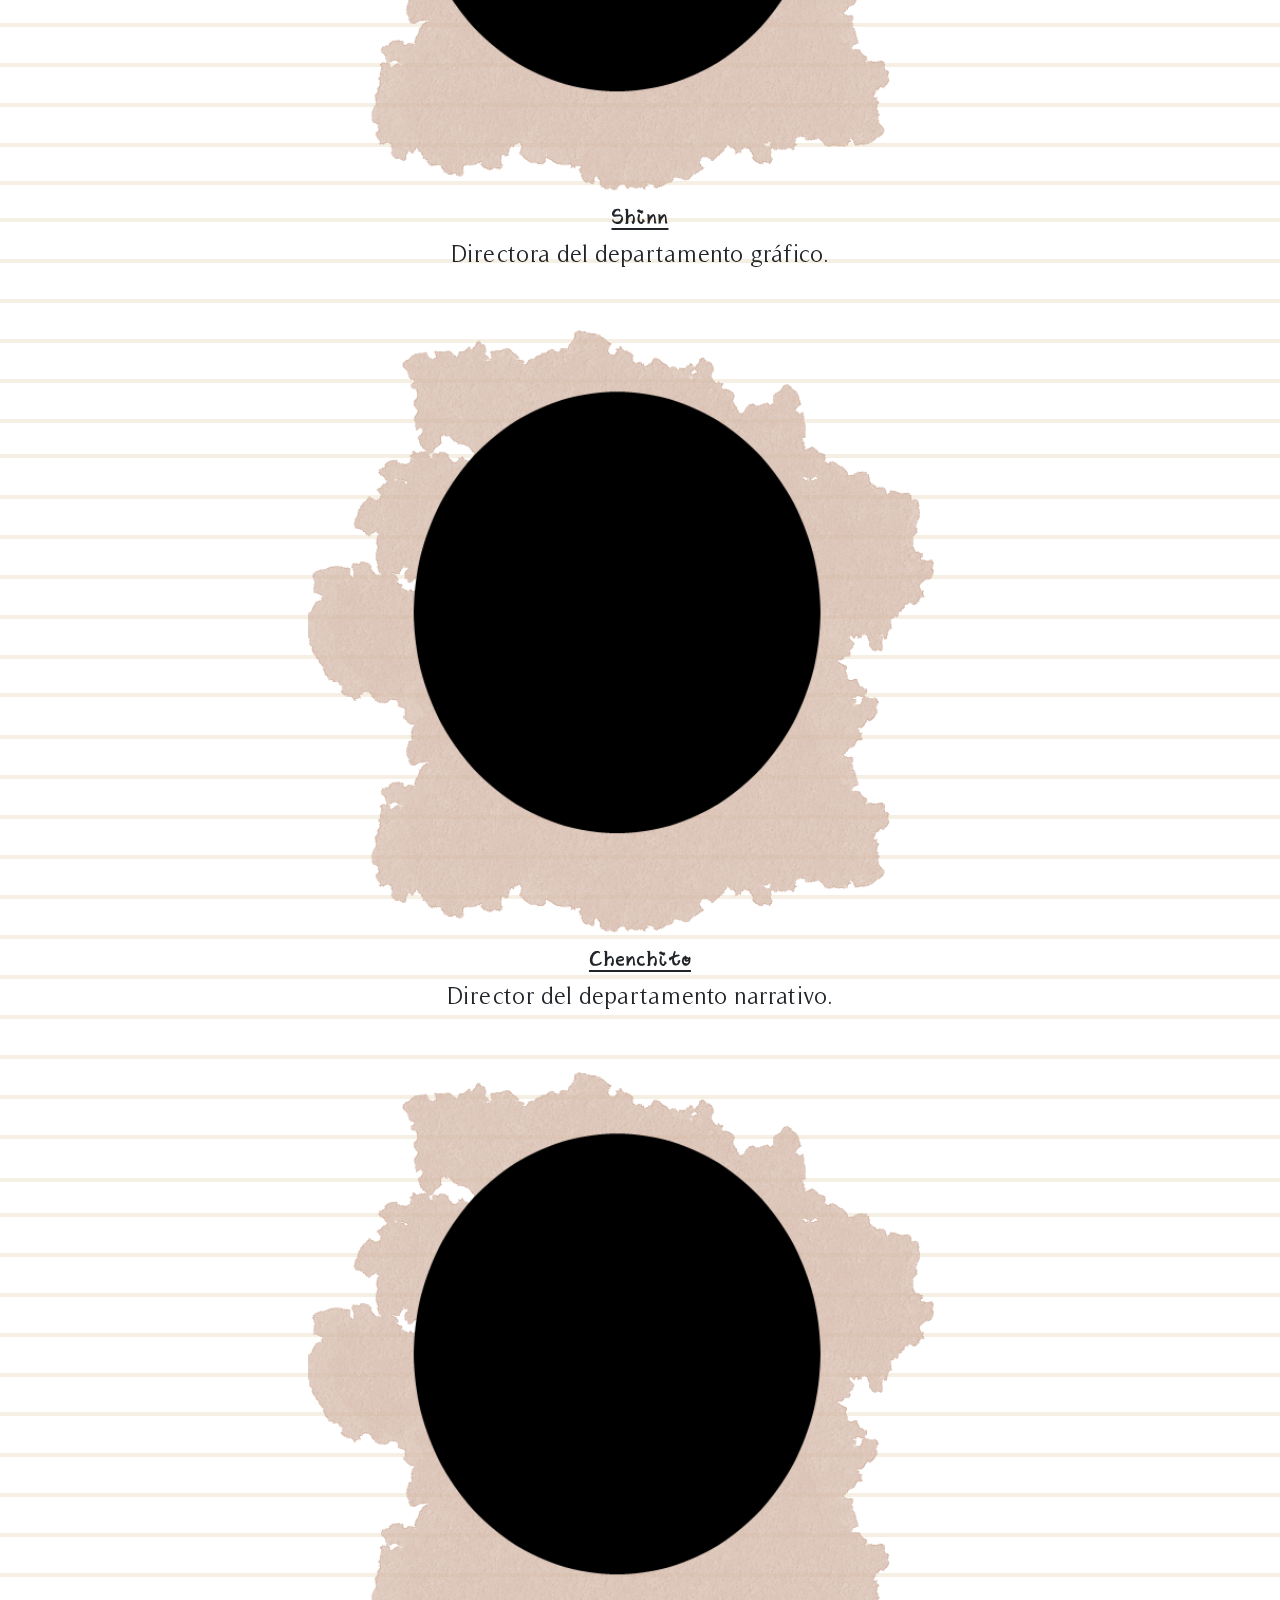
==== commit f3d66291: "css" ====
--- a/index.html
+++ b/index.html
@@ -3,7 +3,8 @@
 
 <head>
     <meta charset="utf-8">
-    <title>Multimedia - Index</title>
+    <title>Mr. Erazer's Revenge</title>
+    <link rel="shortcut icon" href="imagenes/GOMA.png" />
 
     <!--JQUERY-->
     <script src="./jquery.min.js"></script>
@@ -44,7 +45,284 @@
             <div class="col-2"></div>
             <div class="col-8 mainBody" id="mainContainer">
 
-
+                <div class="row" id="campaign">
+                    <span style="text-align : center;">
+                        <h1 class="tituloJuego"> <span class="mr">Mr. Erazer's </span> <br> <span class="revenge">Revenge</span></h1>
+                    </span>
+                    <br>
+                    <br>
+                    <br>
+                    <p style="text-align: center;">
+                        <iframe width="560" height="315" src="https://www.youtube.com/embed/PCHrxp6vrC0" title="YouTube video player"
+                            frameborder="0"
+                            allow="accelerometer; autoplay; clipboard-write; encrypted-media; gyroscope; picture-in-picture"
+                            allowfullscreen></iframe>
+                    </p>
+                    <p><span class="textospecial"> Mr.Erazer´s Revenge </span> es un juego de plataformas en el que
+                        juegas como <span class="textospecial"> Mr.Erazer </span>, un valiente borrador que busca
+                        venganza de su antiguo amigo, Monsieur Lapiz.<br><br>
+                
+                        A lo largo de la aventura tendrás que recuperar las tres reglas del poder y enfrentarte a los
+                        malvados esbirros
+                        de Lapiz: la tribu de los Bolis.<br><br>
+                
+                        <span class="textospecial"> Mr.Erazer </span> puede saltar y correr, y cada una de sus reglas
+                        desbloqueará una nueva habilidad. Usa bien tus
+                        movimientos si no quieres que los bolis acaben contigo.<br><br>
+                
+                        <span class="textospecial"> Mr.Erazer’s Revenge </span> se basa en juegos de plataformas
+                        clásicos como Super Mario World y Sonic y, a la vez, bebe
+                        de nuevos plataformas como Shovel Knight.<br><br>
+                
+                        Los amantes de los plataformas 2D disfrutarán de la experiencia que proporciona <span class="textospecial">
+                            Mr.Erazer.</span> <br><br>
+                    </p>
+                
+                    <span style="text-align : center;">
+                        <h2 class="titulis">Características</h2>
+                    </span>
+                
+                    <p>
+                        <b> <span class="textospecialLinea">Adéntrate en la guardia de Monsieur Lapiz:</span> </b> con
+                        cada nivel ahondarás más en la profunda cueva donde vive
+                        tu aciago enemigo. Las ganas de venganza te harán surcar montañas, cuevas cristalinas y lava de
+                        lo más profunda
+                        en este fantástico mundo.<br><br>
+                
+                        <b><span class="textospecialLinea">Enfréntate a la tribu de los Bolis:</span></b> esquiva y
+                        derrota a los lanceros y arqueros bolis que darán lo mejor
+                        de sí
+                        para impedirte que consigas tu objetivo.<br><br>
+                
+                        <span class="textospecialLinea">Recupera las reglas del poder:</span> mientras te adentras en la
+                        oscura caverna, recogerás las poderosas reglas que te
+                        darán las habilidades necesarias para avanzar en el juego.<br><br>
+                
+                        <b><span class="textospecialLinea">Un nivel, un nuevo reto:</span></b> cada nivel de Mr.Erazer´s
+                        Revenge cuenta con sus propios
+                        y diferentes desafíos y
+                        mecánicas. Ellos sacarán lo mejor de ti para superarlos.<br><br>
+                
+                        <b><span class="textospecialLinea">Historia más allá de lo que ves:</span></b> Erazer y Lapiz
+                        serán los encargados de contarte la triste historia de un
+                        niño al que su padre abandonó. El juego apunta a una gran narrativa con unos personajes que son
+                        más de lo que
+                        aparentan; pues son el medio para que un niño se exprese.<br>
+                    </p>
+                
+                    <br>
+                    <span style="text-align : center;">
+                        <h2 class="titulis">Historia</h2>
+                    </span>
+                    <p>
+                        Una vez Alexandre tuvo una familia feliz. Él, fue un niño con una gran imaginación que pasaba la
+                        mayoría del
+                        tiempo jugando con los juguetes que le regalaba su padre y dibujando sus historias en cientos de
+                        hojas.<br><br>
+                
+                        Pero, un día, su familia se fracturó y nada volvió a ser lo mismo.<br><br>
+                
+                        Alexandre escuchó a sus padres discutir y vio como su padre se fue de casa; para nunca más
+                        volver. Solo tenía
+                        ocho años y no entendía por qué su padre les había abandonado.<br><br>
+                
+                        Ahora, el niño ha dejado de jugar. Solo y triste se encuentra sentado en el sofá día tras
+                        día.<br><br>
+                
+                        Sin embargo, un día, su madre quedó perpleja al ver que Alexandre volvió a jugar. Pero, esta
+                        vez, con el estuche
+                        que ella le había regalado.<br><br>
+                        Su madre se acercó al niño y le preguntó qué historia estaba narrando esta vez. Y, como buen
+                        niño, Alexandre
+                        contestó:<br>
+                        <br>
+                        "Este es <span class="textospecial">Mr.Erazer</span>, un valiente héroe espadachín que recorre
+                        el mundo salvando a la gente del mal."" <br><br>
+                        "Antes tenía un compañero, Monsieur Lapiz. Pero hace poco se fue y le robó sus armas. <span
+                            class="textospecial"> Mr.Erazer</span> no sabe porque
+                        se fue, pero debe encontrarlo y hacerle pagar por lo que ha hecho.""<br>
+                    </p>
+                    <br>
+                    <span style="text-align : center;">
+                        <h2 class="titulis">Personajes</h2>
+                    </span>
+                    <p>
+                    <p style="text-align: center;">
+                        <img class="imgPersonajes" src="imagenes/Alexandre.png" style="width: 80%;height: auto;"><br>
+                        <b class="textospecialLinea">Alexandre</b>
+                    </p>
+                
+                
+                    Un niño con una gran imaginación.<br><br>
+                    Siempre está dispuesto a contar sus historias a sus padres con sus juguetes y dibujos.<br><br>
+                    Desde que su padre se fue ha estado muy triste y no ha jugado con sus juguetes. Y, ahora, quiere
+                    contar su nueva
+                    historia con sus lápices, borradores y bolígrafos.<br><br>
+                    <p style="text-align: center;">
+                        <img class="imgPersonajes" src="imagenes/GOMA.png" style="width: 80%;height: auto;"><br>
+                        <b><span class="textospecialLinea">Mr.Erazer</span></b>
+                    </p>
+                    Un héroe sin igual.<br><br>
+                    Guardián de las tres reglas del poder y descendiente del poderoso clan de los Borradores.
+                    Siempre ha defendido a
+                    los inocentes junto a su gran compañero Monsieur Lapiz mientras recorrían el gran mundo que les
+                    rodeaba.<br><br>
+                    El día que Lapiz huyó con sus reglas juró encontrarlo y vengarse de él; tuviera lo que tuviera
+                    que hacer.<br><br>
+                    <p style="text-align: center;">
+                        <img class="imgPersonajes" src="imagenes/Lapiz.png" style="width: 80%;height: auto;"><br>
+                        <b><span class="textospecialLinea">Monsieur Lapiz</span></b>
+                    </p>
+                    El Caballero de la Afilada Punta.<br><br>
+                    Hábil y poderoso, Lapiz es un combatiente sin igual. Desde pequeño, su familia ha combatido por
+                    el bien común.
+                    Sin embargo, ha decido traicionar a su compañero.<br><br>
+                    Escondido en su gigante caverna, solo él sabe lo que planea.<br><br>
+                    <p style="text-align: center;">
+                        <img class="imgPersonajes" src="imagenes/BOLIGRAFOS.png" style="width: 80%;height: auto;"><br>
+                        <b><span class="textospecialLinea">Tribu de los bolis</span></b>
+                    </p>
+                    Formidables guerreros venidos de tierras lejanas.<br><br>
+                    Estos guerreros usan su cuerpo para acabar con los enemigos. Su ejército se compone de lanceros
+                    que embisten con
+                    su punta y arqueros que escupen su tinta para atacar desde la distancia.<br><br>
+                    Bajo las órdenes de Monsieur Lapiz supondrán un peligroso enemigo para Mr.Erazer.<br><br>
+                    <p style="text-align: center;">
+                        <b><span class="textospecialLinea">El poder de las tres reglas</span></b><br><br>
+                    </p>
+                    Erazer empezará la aventura desarmado; por lo que solo podrá esquivar a los Bolis. Pero pronto
+                    recuperará las
+                    tres reglas para acabar con Lapiz.<br><br>
+                    <p style="text-align: center;">
+                        <img class="imgPersonajes" src="imagenes/ESPADA.png" style="width: 80%;height: auto;"><br>
+                        <b><span class="textospecialLinea">Regla de la valentía</span></b>
+                    </p>
+                    Esta regla graduada es la antigua espada forjada por la ferocidad de los Borradores que dieron
+                    su vida por
+                    salvar el mundo de un cataclismo hace miles de años.<br><br>
+                    Su filo es capaz de cortar hasta los estuches más duros.<br><br>
+                    <p style="text-align: center;">
+                        <img class="imgPersonajes" src="imagenes/FRISBIE.png" style="width: 80%;height: auto;"><br>
+                        <b><span class="textospecialLinea">Boomerang de liberté</span></b>
+                    </p>
+                    El transportador de ángulos es un poderoso boomerang que usó el líder de los Borradores para
+                    liberar a su pueblo
+                    de la tiranía de los compases.<br><br>
+                    Sin duda, un arma arrojadiza letal.<br><br>
+                    <p style="text-align: center;">
+                        <img class="imgPersonajes" src="imagenes/ESCUDO.png" style="width: 80%;height: auto;"><br>
+                        <b><span class="textospecialLinea">Escuadra del abismo</span></b>
+                    </p>
+                    Mr.Erazer consiguió este escudo tras derrotar al poderoso demonio Punzón cuando intento
+                    conquistar el mundo.<br>
+                    Este escudo es capaz de parar hasta la más afilada punta de los demonios.<br>
+                    </p>
+                    <br>
+                    <span style="text-align : center;">
+                        <h2 class="titulis">Música</h2>
+                    </span>
+                    <p style="text-align: center;">
+                        <b>Música Trailer</b><br>
+                        <audio src="./music/Demo.wav" controls></audio>
+                    </p>
+                    <p style="text-align: center;">
+                        <b>Menú Principal</b><br>
+                        <audio src="./music/MenuPrincipal.wav" controls></audio>
+                    </p>
+                    <p style="text-align: center;">
+                        <b>Overworld</b><br>
+                        <audio src="./music/Mundo.wav" controls></audio>
+                    </p>
+                    <p style="text-align: center;">
+                        <b>Boss</b><br>
+                        <audio src="./music/Boss.wav" controls></audio>
+                    </p>
+                    <br>
+                    <span style="text-align : center;">
+                        <h2 class="titulis">Arte</h2>
+                    </span>
+                    <p style="text-align: center;">
+                        <img class="imgArte" src="imagenes/fondo1.jpg"><br>
+                        <b><span class="textospecial">Escenario nivel <span class="numSpecial">1</span></span></b>
+                        <br><br>
+                        <img class="imgArte" src="imagenes/fondo2.jpg"><br>
+                        <b><span class="textospecial">Escenario nivel <span class="numSpecial">2</span></span></b>
+                        <br><br>
+                        <img class="imgArte" src="imagenes/fondo3.jpg"><br>
+                        <b><span class="textospecial">Escenario nivel <span class="numSpecial">2</span></span></b>
+                        <br><br>
+                        <img class="imgArte" src="imagenes/fondo4rojo.jpg"><br>
+                        <b><span class="textospecial">Escenario nivel <span class="numSpecial">2</span></span></b>
+                        <br><br>
+                        <img class="imgArte" src="imagenes/fondo5.jpg"><br>
+                        <b><span class="textospecial">Escenario nivel <span class="numSpecial">3</span></span></b>
+                        <br><br>
+                        <img class="imgArte" src="imagenes/fondo6.jpg"><br>
+                        <b><span class="textospecial">Escenario nivel <span class="numSpecial">4</span></span></b>
+                        <br><br>
+                    </p>
+                    <br>
+                    <span style="text-align : center;">
+                        <h2 class="titulis"><span class="num">3</span>JAP Studio</h2>
+                    </span>
+                    <p>
+                        Somos un estudio de videojuegos indie localizado en Madrid.<br><br>
+                        Como estudiantes de una carrera de videojuegos, nos apuntamos a concursos y Game Jams para dar a
+                        conocer
+                        nuestros proyectos.<br><br>
+                        Recientemente tuvimos la idea de <span class="textospecial">Mr.Erazer´s Revenge</span> y
+                        quisimos hacer un Kickstarter para financiar nuestro
+                        videojuego.<br><br>
+                        Esperamos que disfruten de <span class="textospecial">Mr.Erazer´s Revenge</span> tal y como
+                        nosotros lo hacemos al trabajar en él cada día.<br><br>
+                    </p>
+                    <br>
+                    <span style="text-align : center;">
+                        <h2 class="titulis">Creadores</h2>
+                    </span>
+                    <p>
+                    <p style="text-align: center;">
+                        <img class="imgPersonajes" src="imagenes/Alexandre.png" style="width: 80%;height: auto;"><br>
+                        <b class="textospecialLinea">Tasia</b>
+                        <br>CEO
+                    </p>
+                    <p style="text-align: center;">
+                        <img class="imgPersonajes" src="imagenes/Alexandre.png" style="width: 80%;height: auto;"><br>
+                        <b class="textospecialLinea">Jagonmes</b>
+                        <br>Director del departamento de programación.
+                    </p>
+                    <p style="text-align: center;">
+                        <img class="imgPersonajes" src="imagenes/Alexandre.png" style="width: 80%;height: auto;"><br>
+                        <b class="textospecialLinea">Shinn </b>
+                        <br>Directora del departamento gráfico.
+                    </p>
+                    <p style="text-align: center;">
+                        <img class="imgPersonajes" src="imagenes/Alexandre.png" style="width: 80%;height: auto;"><br>
+                        <b class="textospecialLinea">Chenchito</b>
+                        <br>Director del departamento narrativo.
+                    </p>
+                    <p style="text-align: center;">
+                        <img class="imgPersonajes" src="imagenes/Alexandre.png" style="width: 80%;height: auto;"><br>
+                        <b class="textospecialLinea">LordOrco</b>
+                        <br>Director del departamento de sonido
+                    </p>
+                    </p>
+                    <br>
+                    <span style="text-align : center;">
+                        <h2 class="titulis">Demo y R.R.S.S.</h2>
+                    </span>
+                    <p>
+                        Recientemente sacamos una demo en Itch io para aquellos interesados en nuestro juego.<br>
+                    <p style="text-align: center;">
+                        <a href="https://lordorco.itch.io/mr-erazers-revenge">DEMO</a><br><br>
+                        <a href="https://twitter.com/3japStudio?t=VQFGKzLR9H6HRvc5ibajJg&s=09">Twitter</a><br><br>
+                        <a href="https://instagram.com/3japstudio?igshid=YmMyMTA2M2Y=">Instagram</a><br><br>
+                        <a href="https://discord.gg/f93EUZj8Fg">Discord</a><br><br>
+                    </p>
+                
+                    ¡No duden en probarlo y seguirnos en nuestras redes sociales!<br>
+                    </p>
+                </div>
 
             </div>
             <div class="col-2"></div>
@@ -90,7 +368,10 @@
                 (d.head || d.body).appendChild(s);
             })();
         </script>
-
+        <br>
+        <br>
+        <br>
+        <br>
         <!--FOOTER-->
         <div class="row footer fixed-bottom">
             <a onclick="loadDisclaimer()">DISCLAIMER</a>
--- a/Index.css
+++ b/Index.css
@@ -20,7 +20,7 @@
 }
 
 .top-banner{
-	width: 100;
+	width: 100%;
 	height: 240px;
 	padding-top:10px;
 	background-image: url("imagenes/Bannerv2.jpg");
@@ -42,13 +42,13 @@
 	background-image: url("imagenes/lineas (3).png");
 	background-color: white;
 	max-width: 1300;
-    font-size: 220%;
+    font-size: 150%;
 	margin-right: auto;
 	margin-left: auto;
 	text-align: justify;
 }
-h1{font-size: 200%;}
-h2{font-size: 150%;}
+h1{font-size: 150%;}
+h2{font-size: 120%;}
 
 .nav-item{
 	font-family: "FuentePropiaMultimedia Regular";
@@ -84,7 +84,7 @@
 
 .imgArte{
 	height:auto;
-	width: 100%;
+	width: 80%;
 }
 
 .nivelImg{
@@ -165,13 +165,13 @@
 /* editar esto prq queda muy en negrita. Tal vez usar fuente creada o dejar fuente general !!!!!!!!!!!!!!!!!!!!!!!!!!!!!!!*/
 .preg{
 	font-family: "FuentePropiaMultimedia Regular";
-	font-size: 65px;
+	font-size: 35px;
 }
 
 .num{
 	font-family: "Fuentepropiamultimedianums Regular";
 	font-weight: bold;
-	font-size: 65px;
+	font-size: 35px;
 }
 
 .banner{
@@ -214,6 +214,6 @@
 .footer{
 	text-align: center;
 	font-family: "FuentePropiaMultimedia Regular";
-	font-size: 20px;
+	font-size: 65%;
 	background-color: #EEE3D8;
 }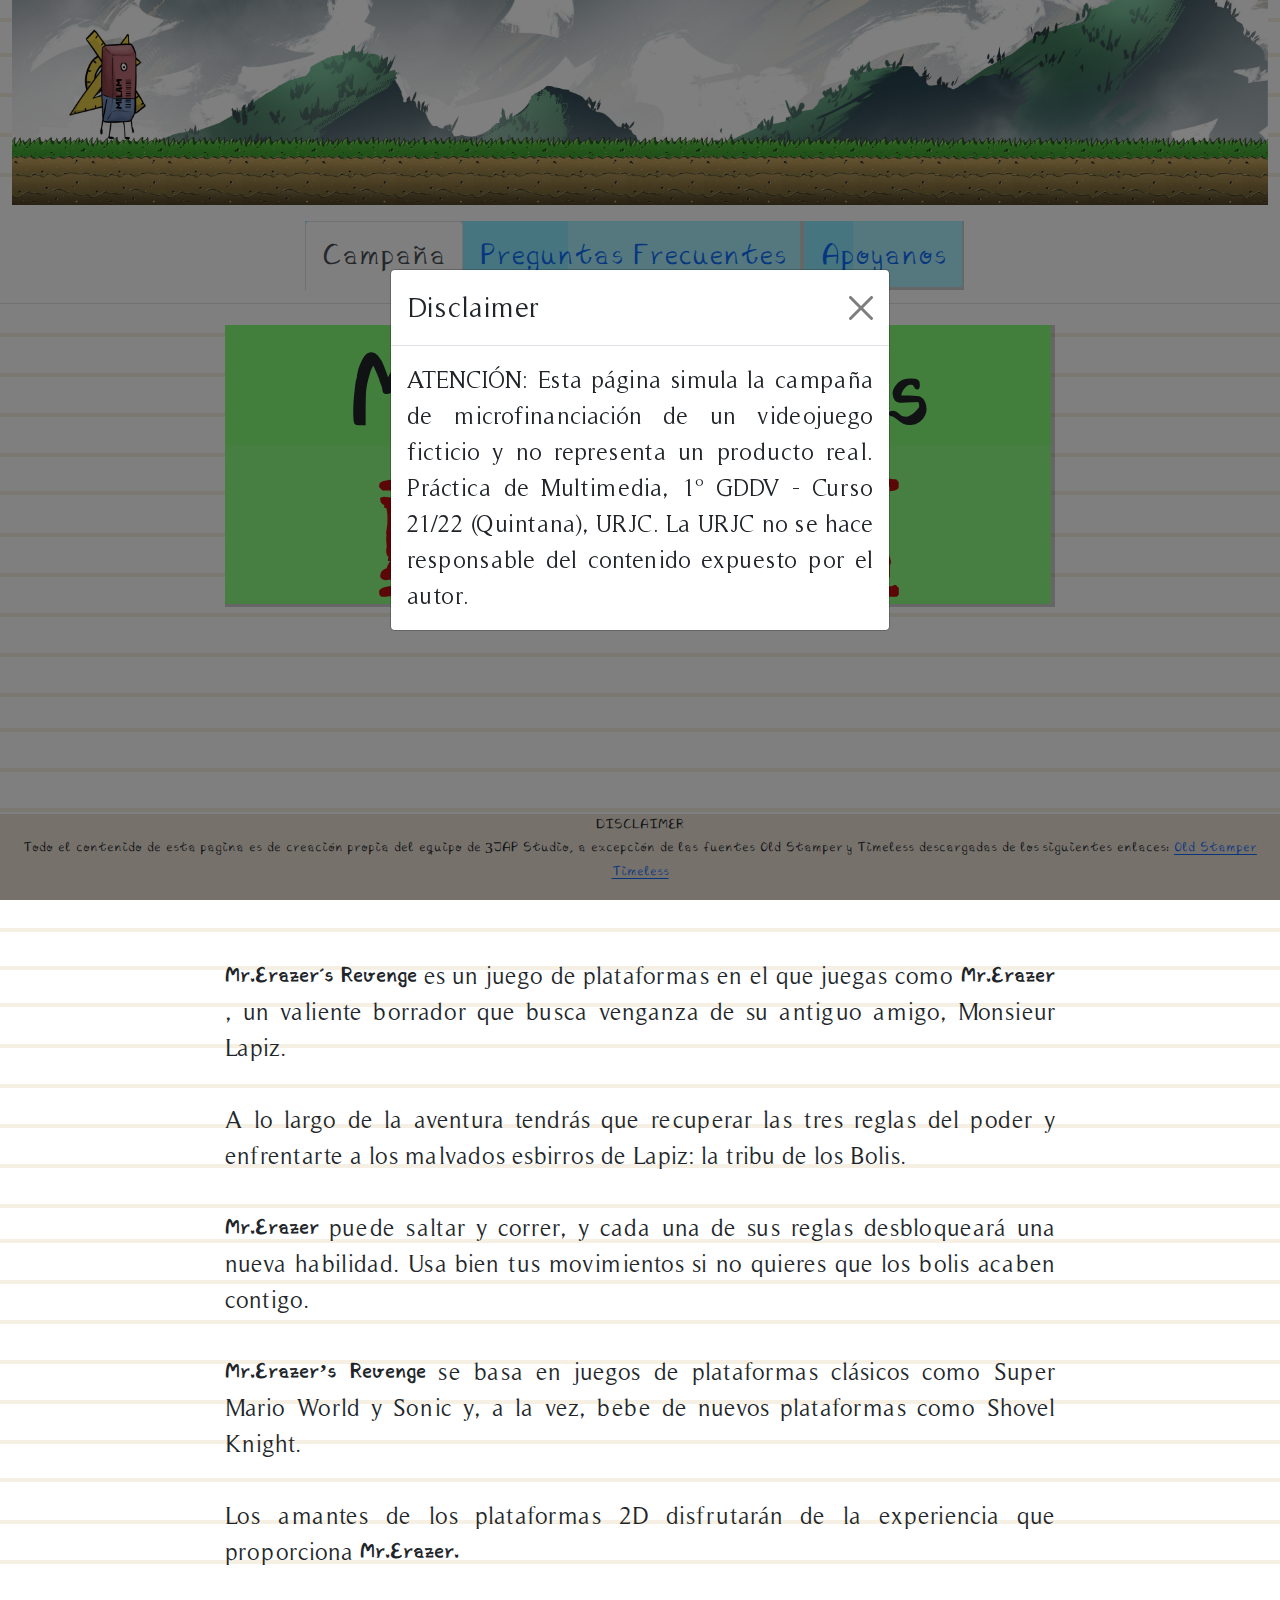
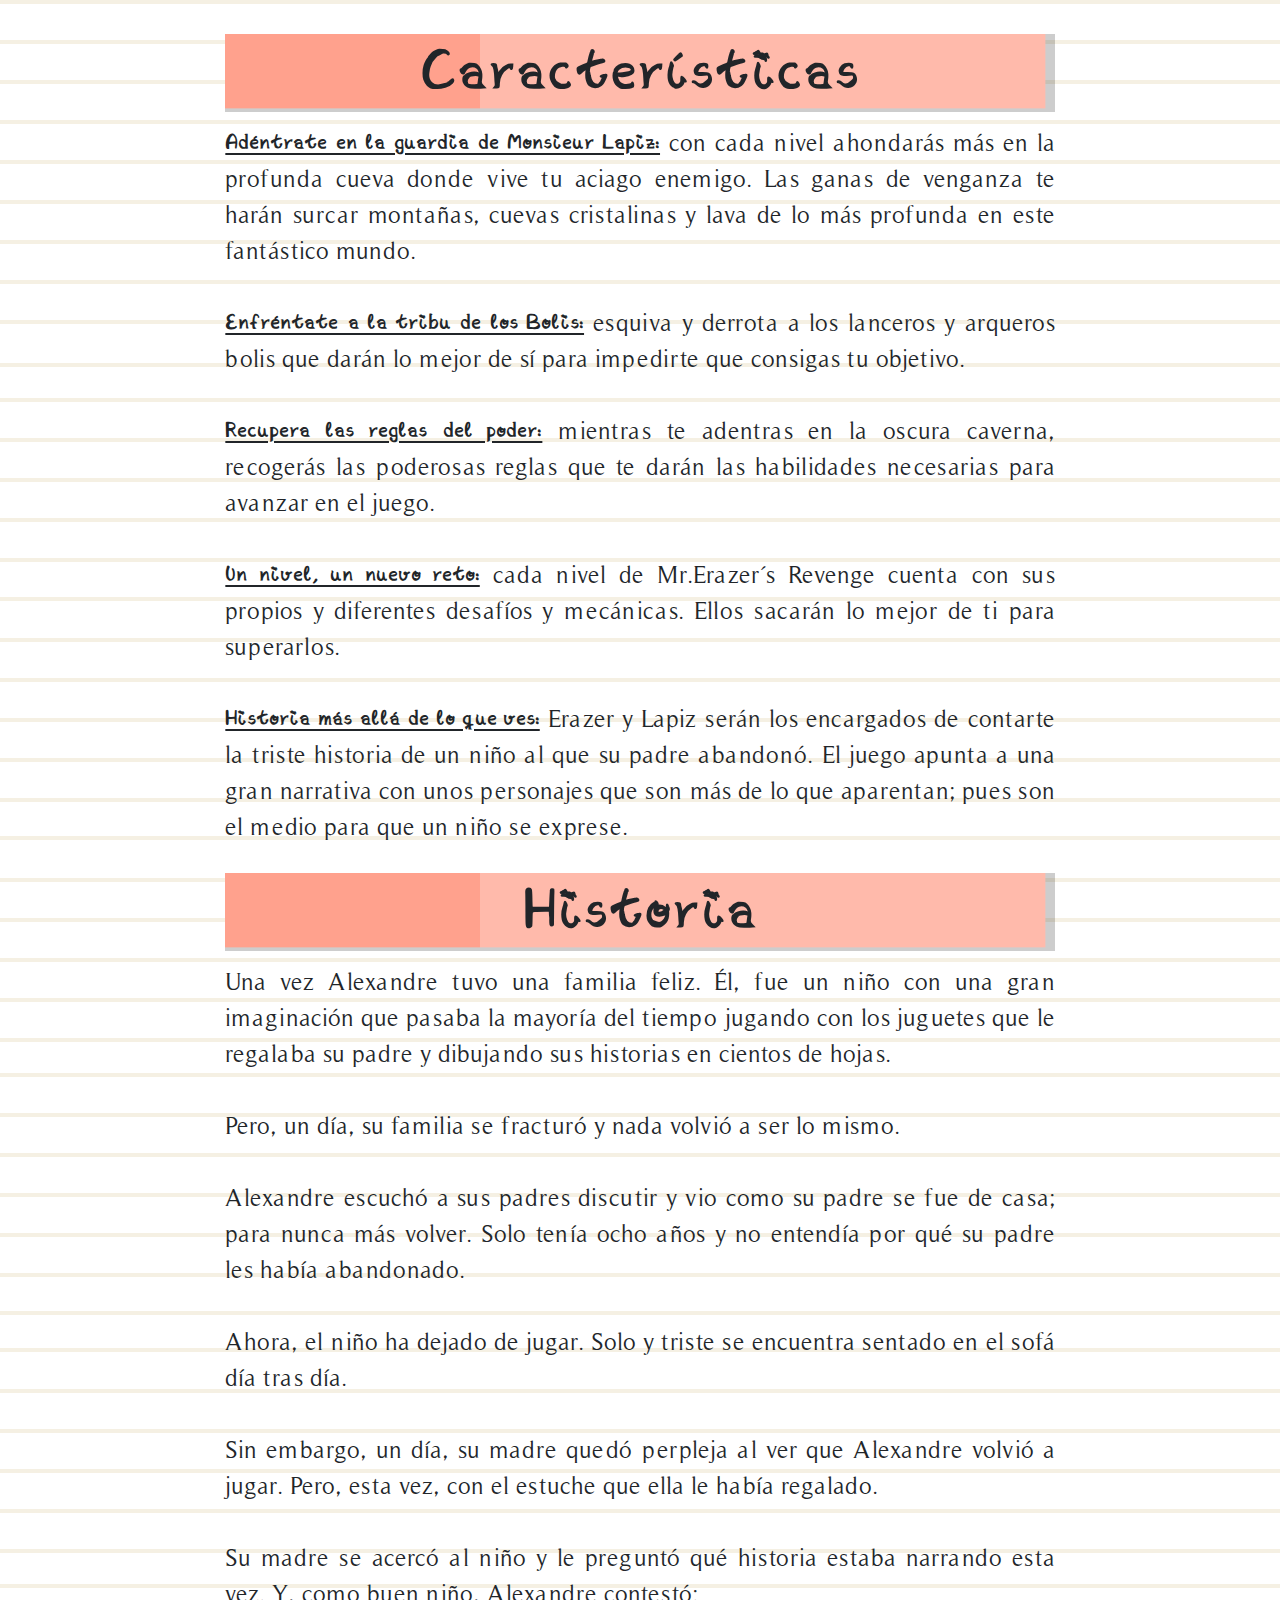
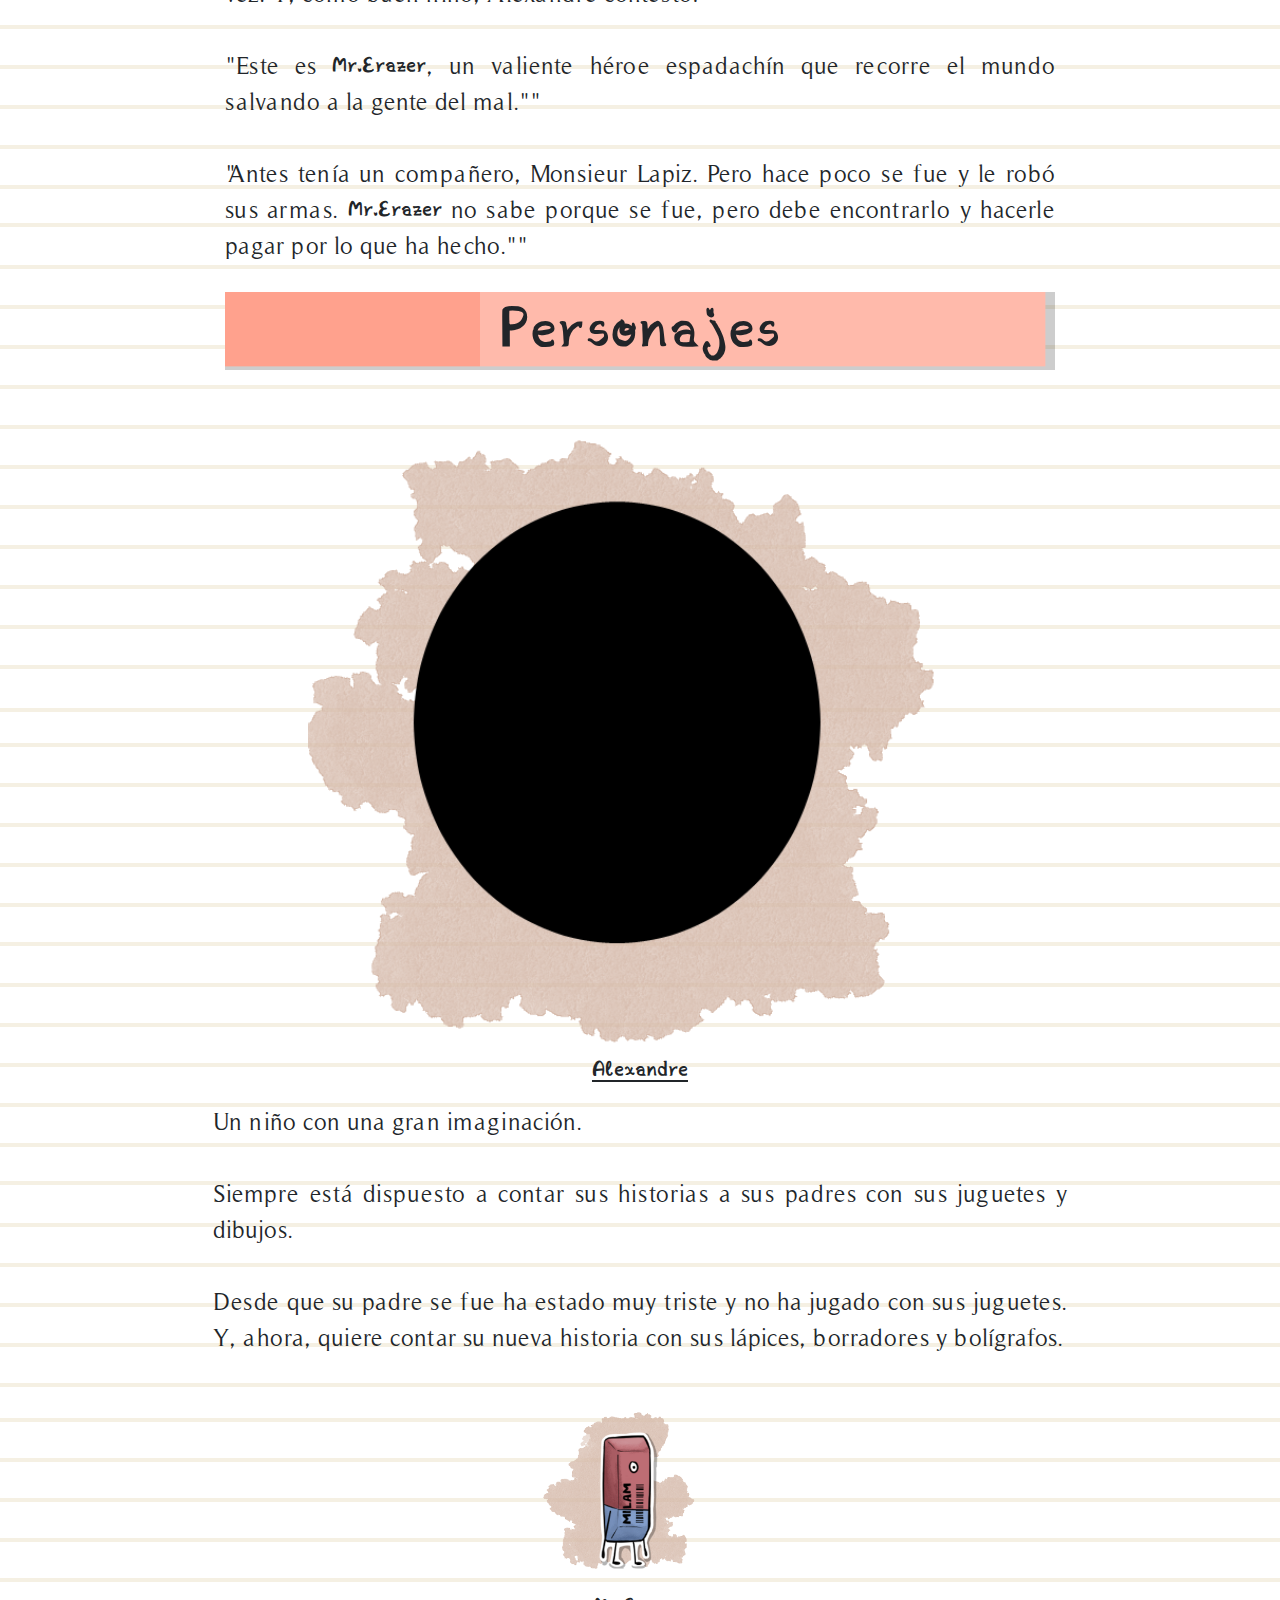
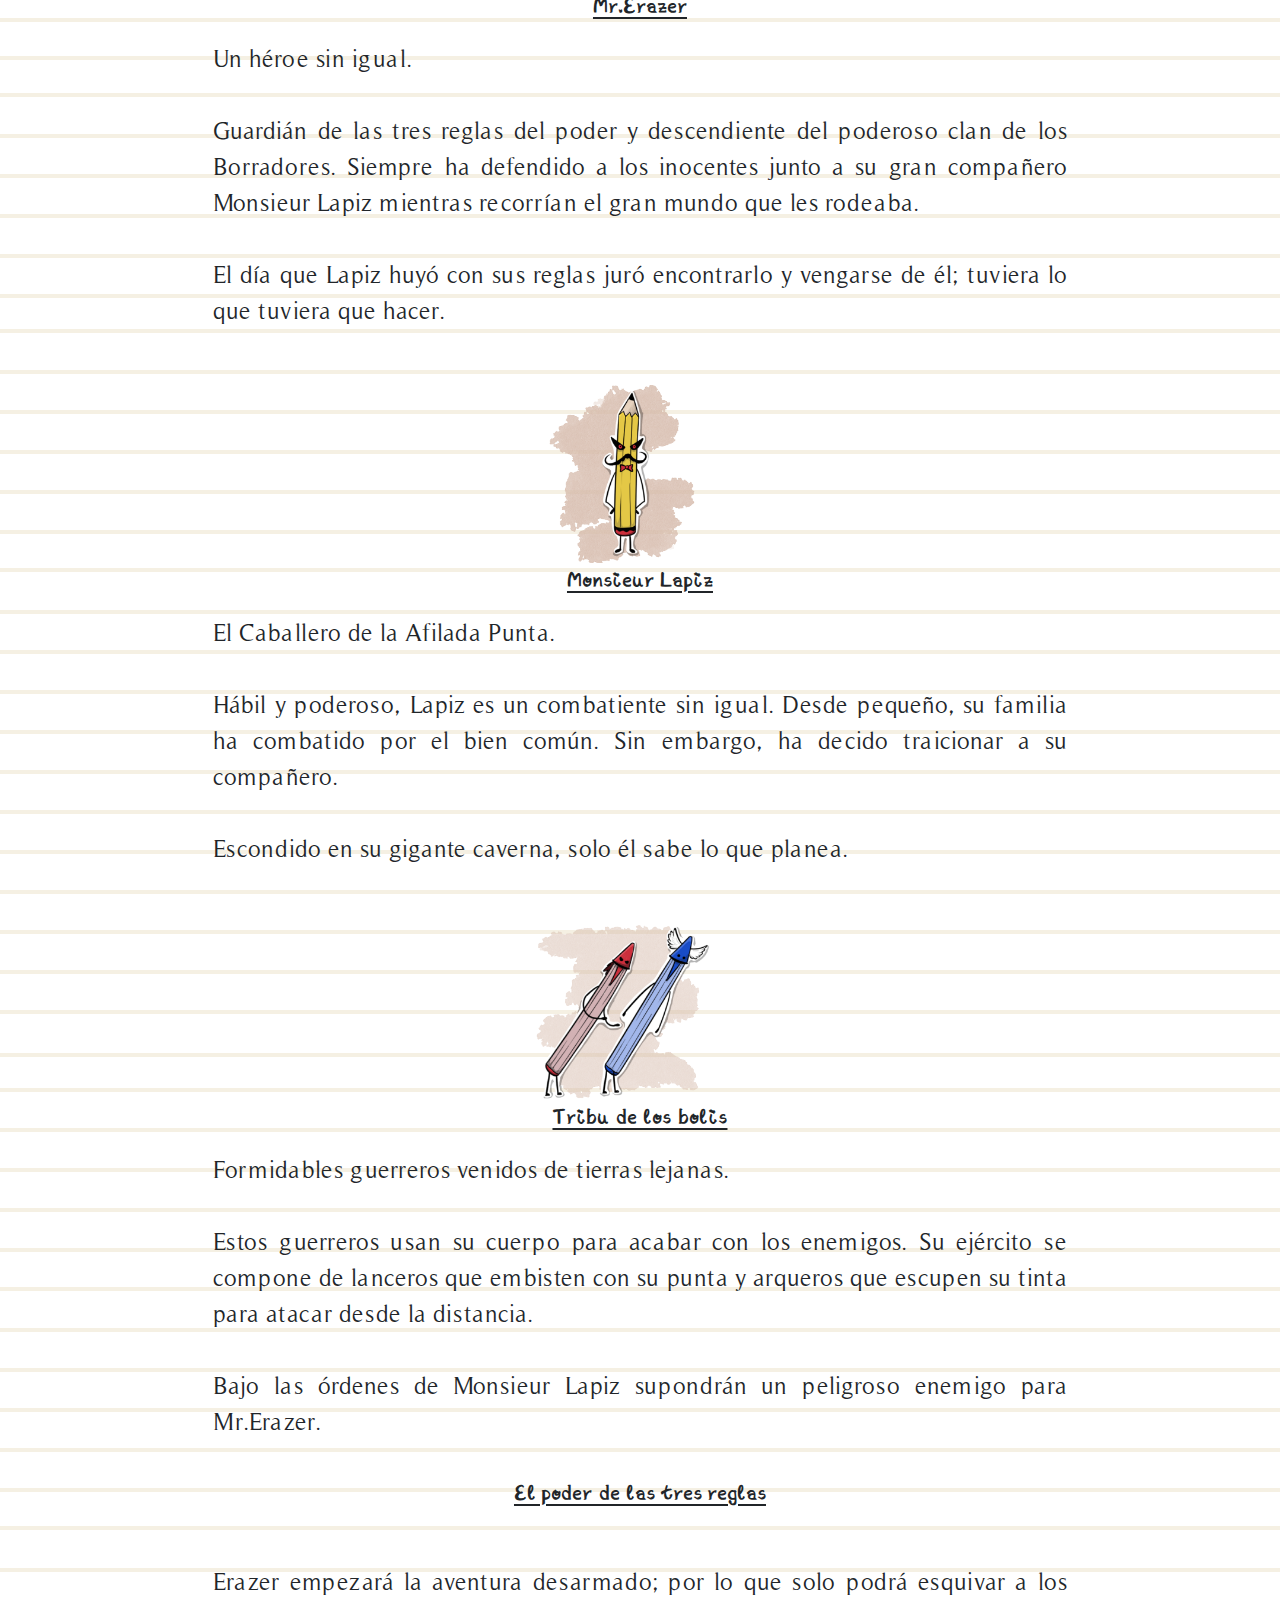
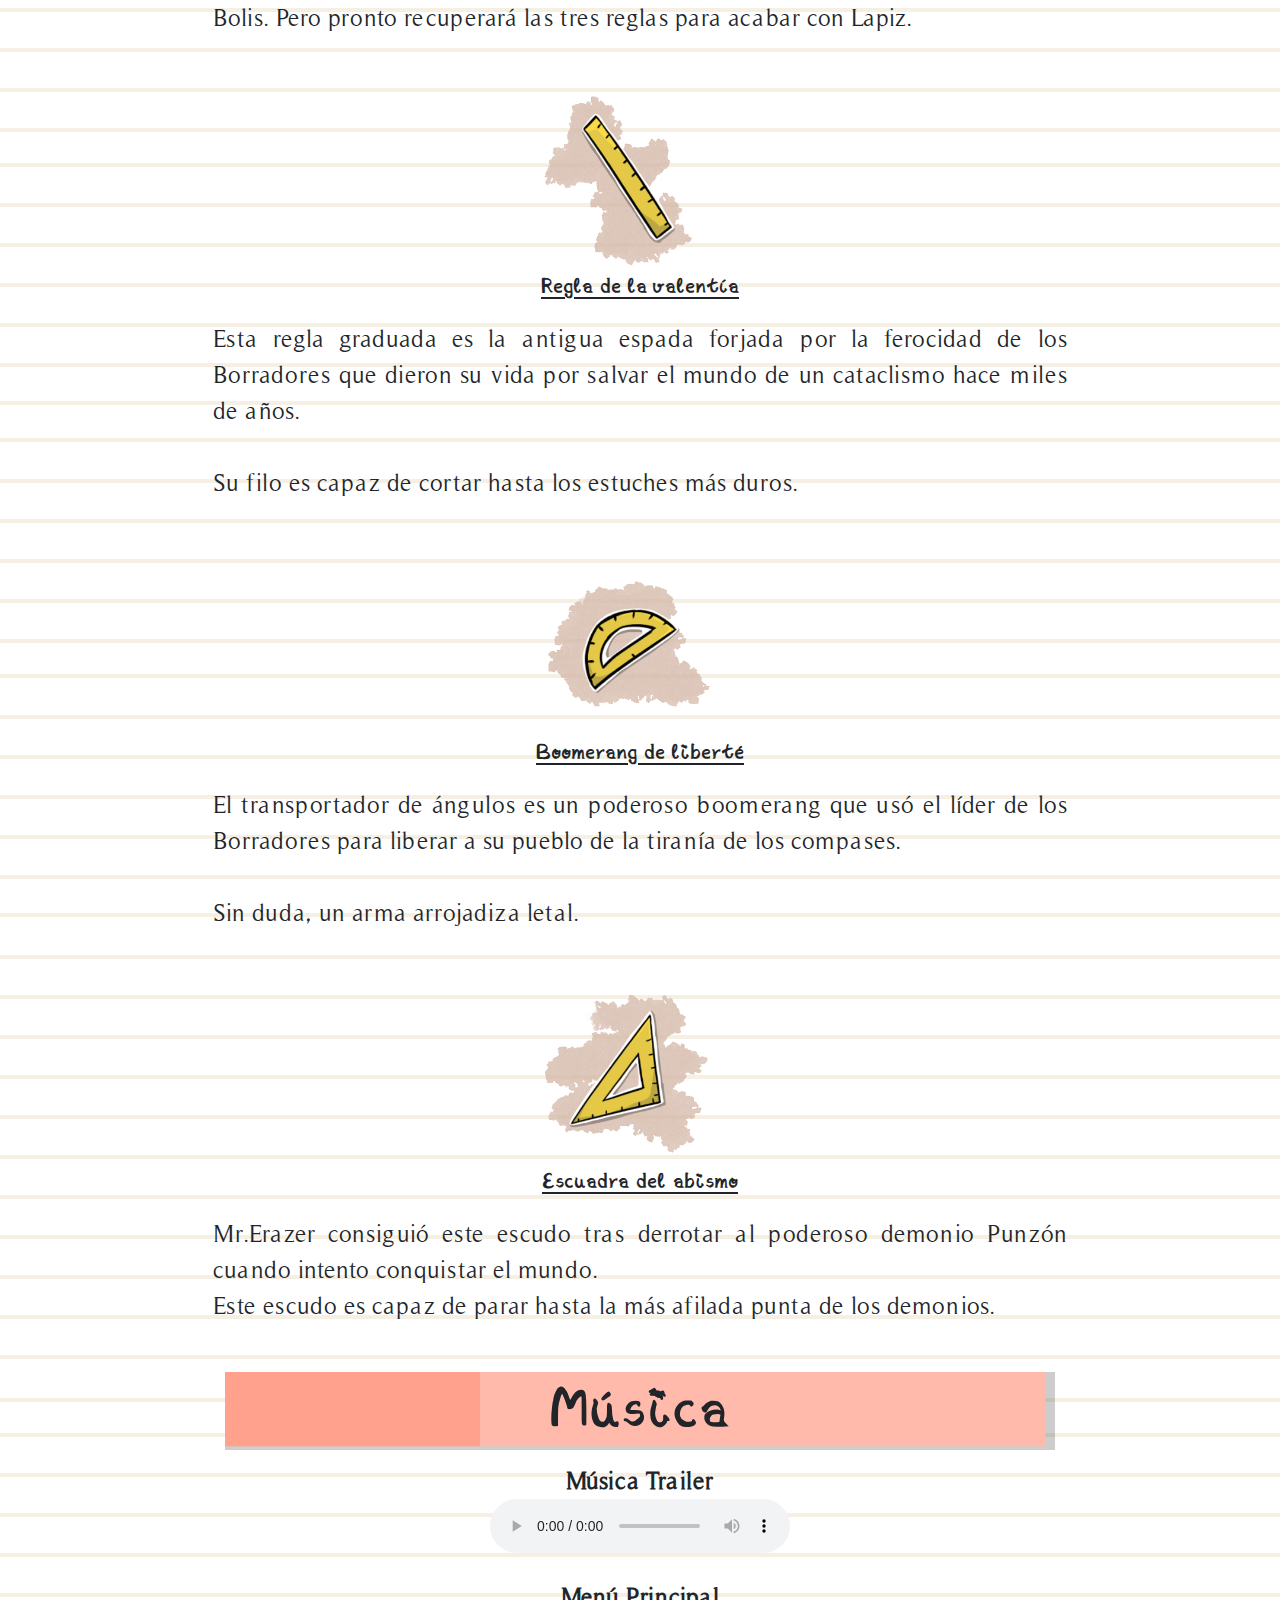
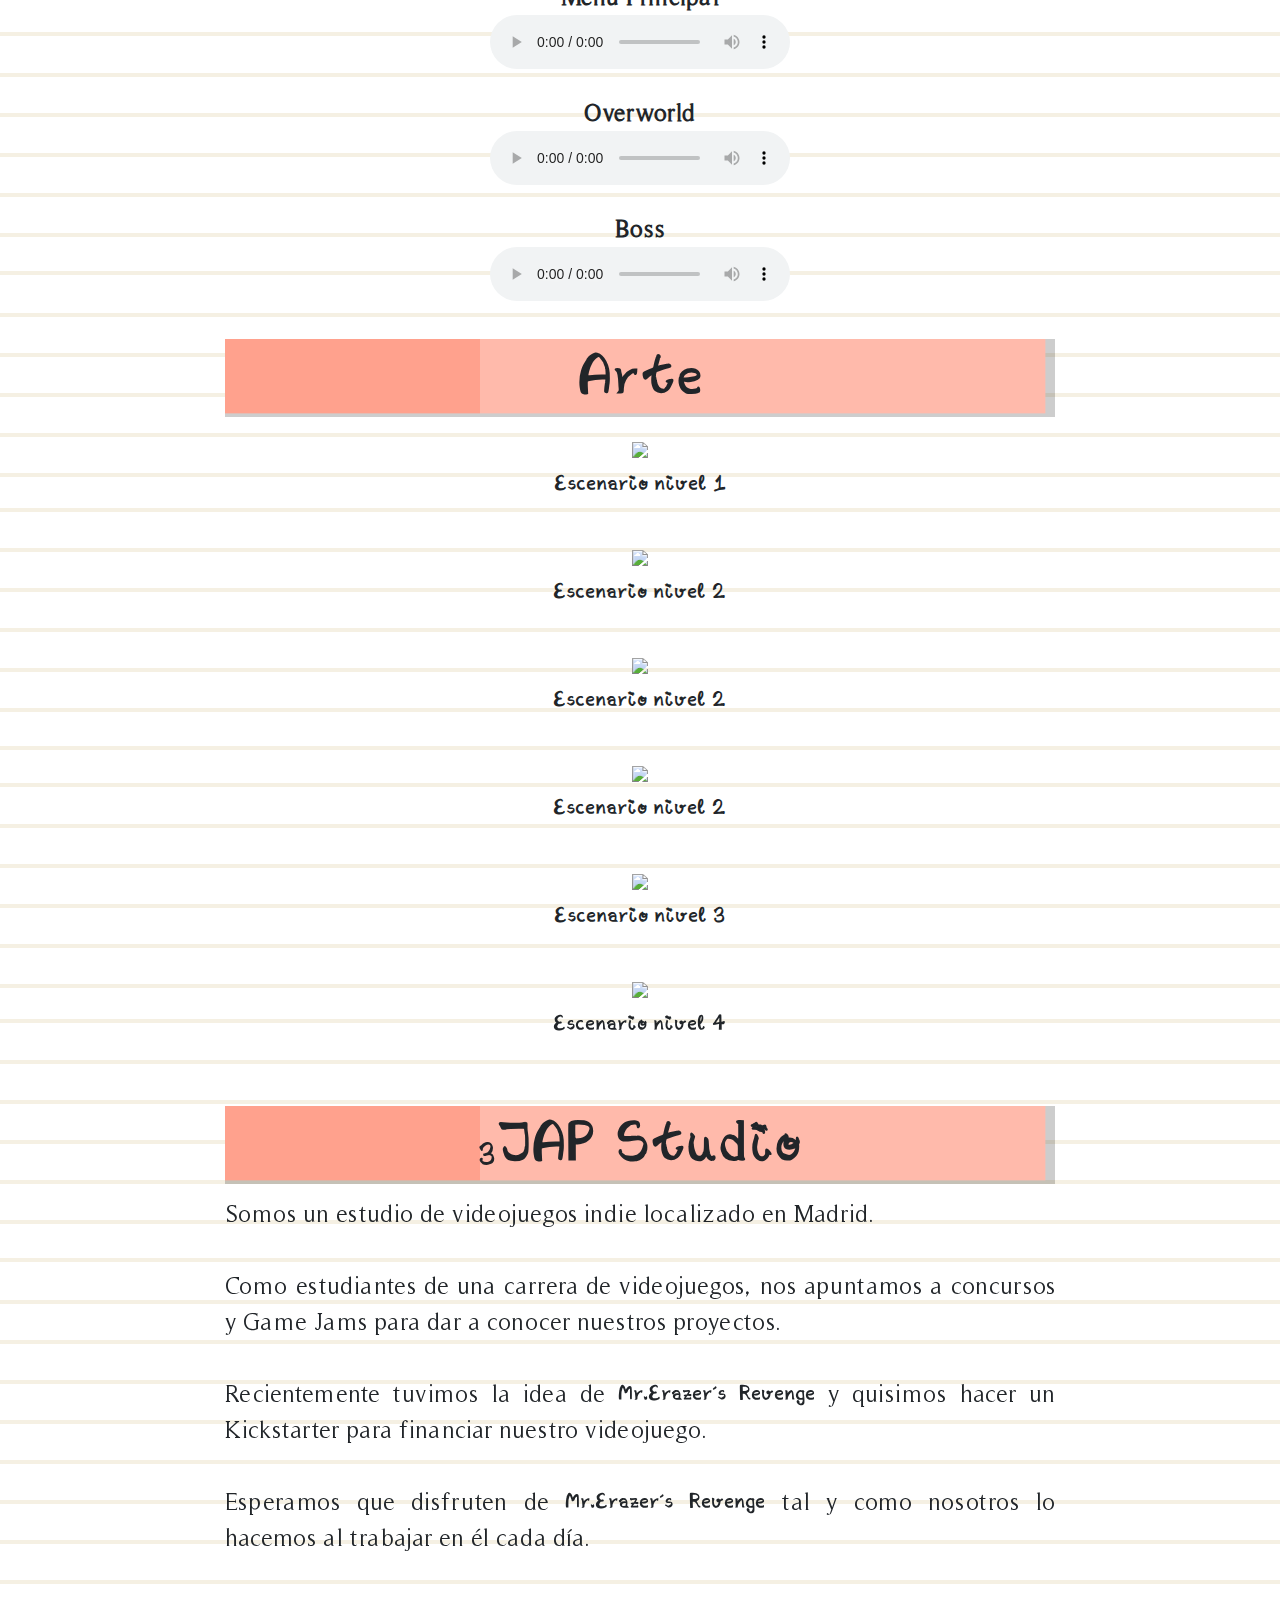
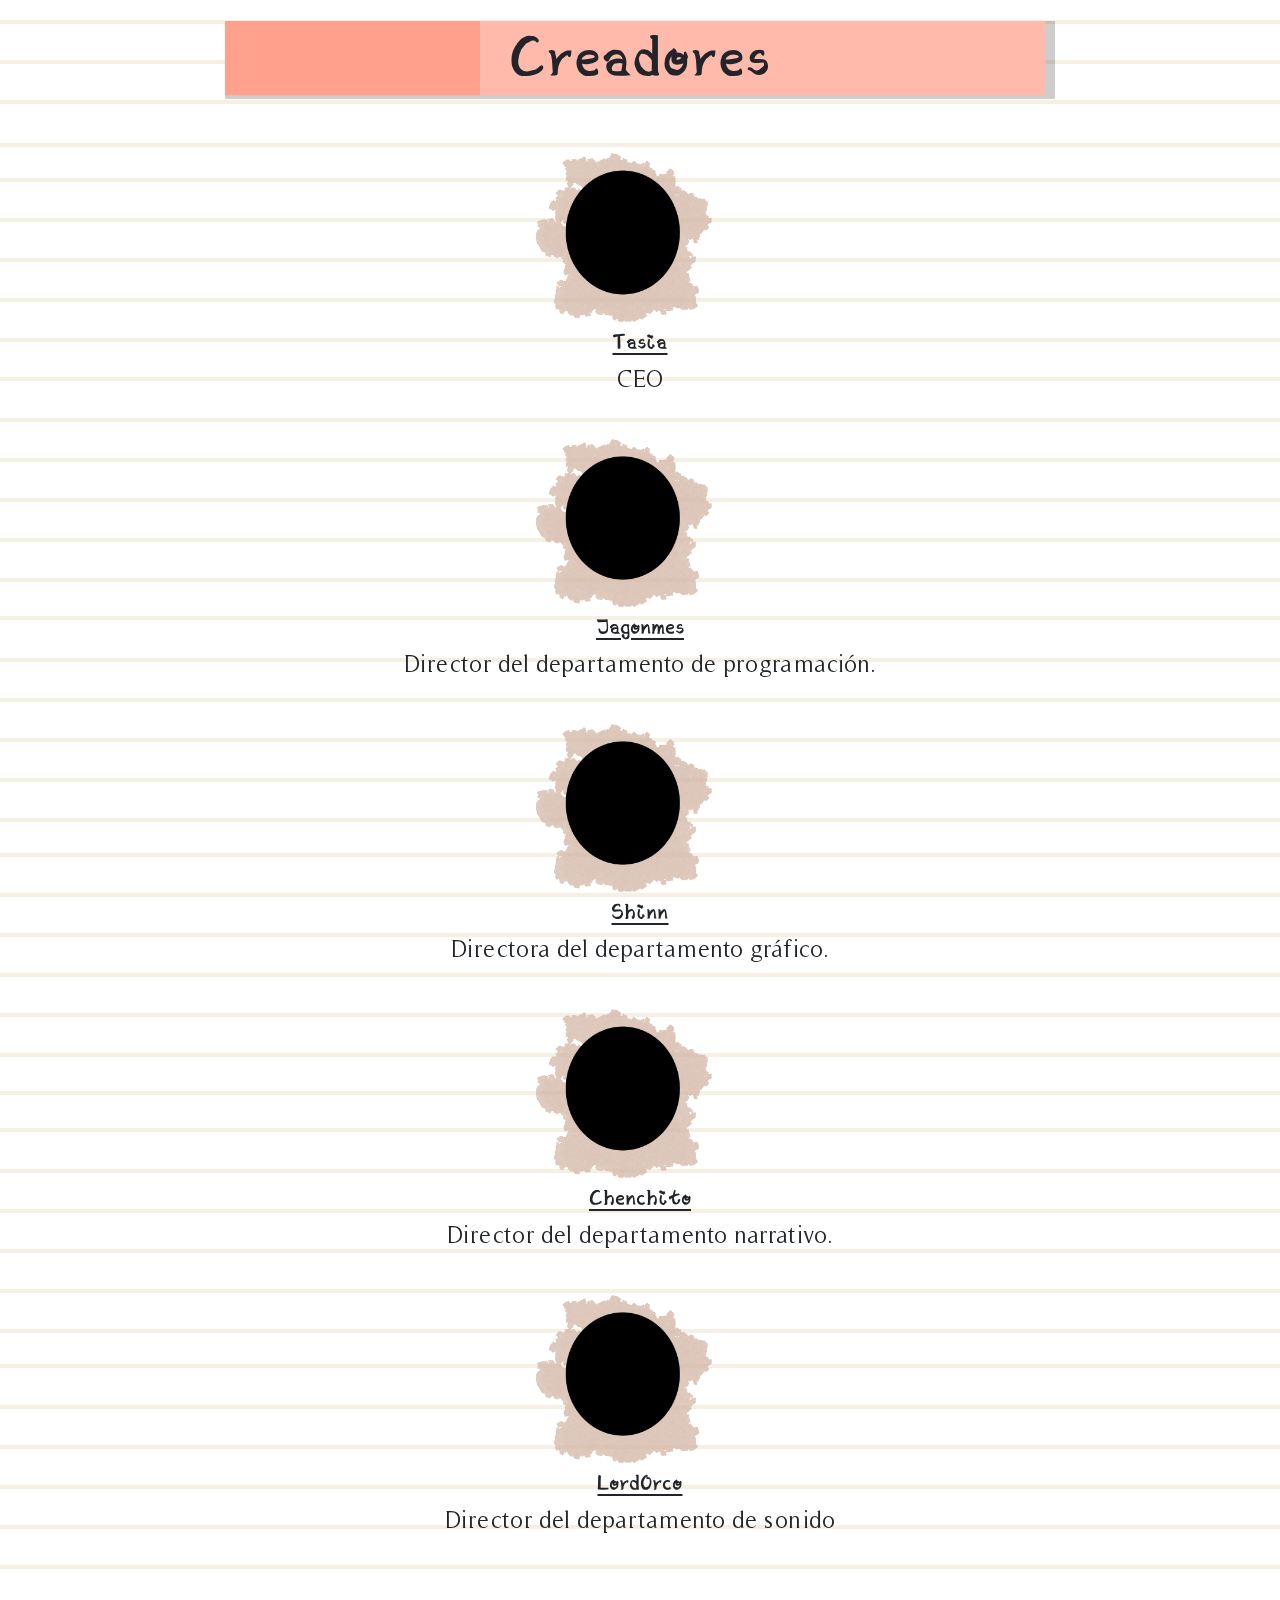
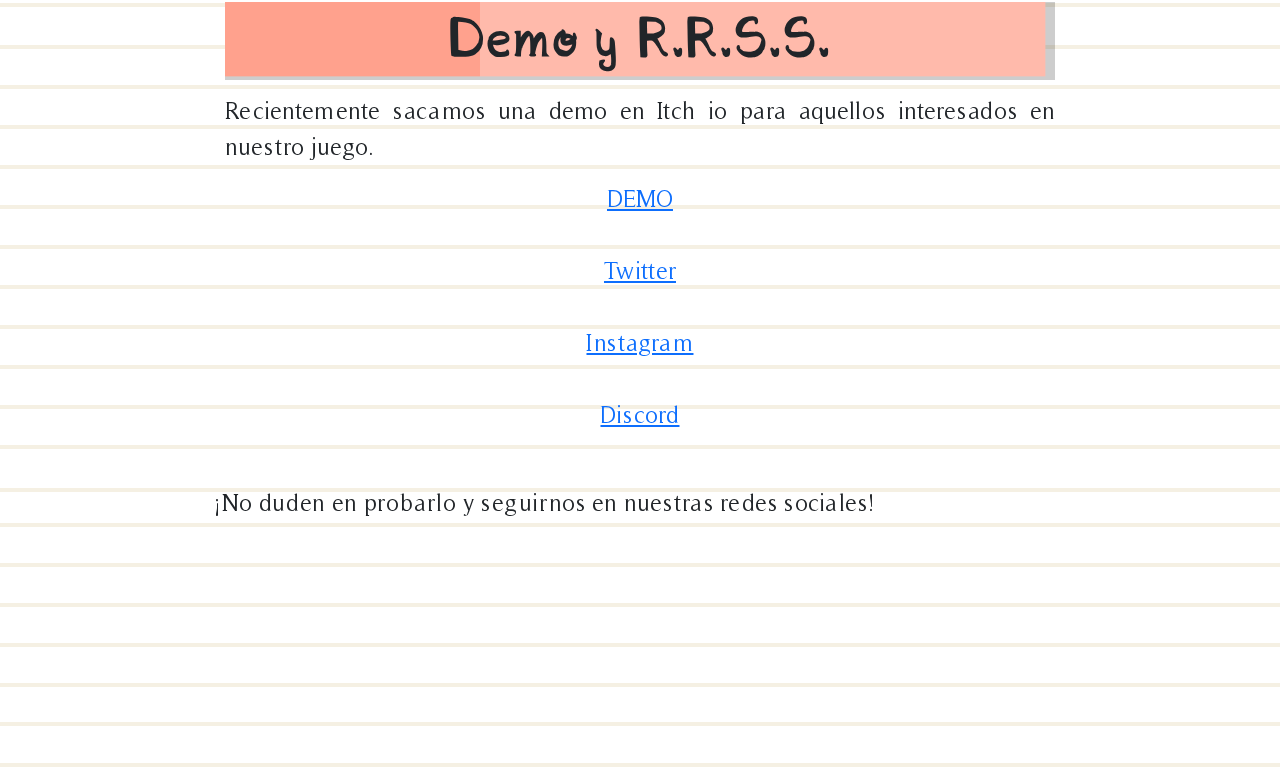
==== commit b4db5c27: "tamaños" ====
--- a/index.html
+++ b/index.html
@@ -44,286 +44,7 @@
         <div class="row">
             <div class="col-2"></div>
             <div class="col-8 mainBody" id="mainContainer">
-
-                <div class="row" id="campaign">
-                    <span style="text-align : center;">
-                        <h1 class="tituloJuego"> <span class="mr">Mr. Erazer's </span> <br> <span class="revenge">Revenge</span></h1>
-                    </span>
-                    <br>
-                    <br>
-                    <br>
-                    <p style="text-align: center;">
-                        <iframe width="560" height="315" src="https://www.youtube.com/embed/PCHrxp6vrC0" title="YouTube video player"
-                            frameborder="0"
-                            allow="accelerometer; autoplay; clipboard-write; encrypted-media; gyroscope; picture-in-picture"
-                            allowfullscreen></iframe>
-                    </p>
-                    <p><span class="textospecial"> Mr.Erazer´s Revenge </span> es un juego de plataformas en el que
-                        juegas como <span class="textospecial"> Mr.Erazer </span>, un valiente borrador que busca
-                        venganza de su antiguo amigo, Monsieur Lapiz.<br><br>
                 
-                        A lo largo de la aventura tendrás que recuperar las tres reglas del poder y enfrentarte a los
-                        malvados esbirros
-                        de Lapiz: la tribu de los Bolis.<br><br>
-                
-                        <span class="textospecial"> Mr.Erazer </span> puede saltar y correr, y cada una de sus reglas
-                        desbloqueará una nueva habilidad. Usa bien tus
-                        movimientos si no quieres que los bolis acaben contigo.<br><br>
-                
-                        <span class="textospecial"> Mr.Erazer’s Revenge </span> se basa en juegos de plataformas
-                        clásicos como Super Mario World y Sonic y, a la vez, bebe
-                        de nuevos plataformas como Shovel Knight.<br><br>
-                
-                        Los amantes de los plataformas 2D disfrutarán de la experiencia que proporciona <span class="textospecial">
-                            Mr.Erazer.</span> <br><br>
-                    </p>
-                
-                    <span style="text-align : center;">
-                        <h2 class="titulis">Características</h2>
-                    </span>
-                
-                    <p>
-                        <b> <span class="textospecialLinea">Adéntrate en la guardia de Monsieur Lapiz:</span> </b> con
-                        cada nivel ahondarás más en la profunda cueva donde vive
-                        tu aciago enemigo. Las ganas de venganza te harán surcar montañas, cuevas cristalinas y lava de
-                        lo más profunda
-                        en este fantástico mundo.<br><br>
-                
-                        <b><span class="textospecialLinea">Enfréntate a la tribu de los Bolis:</span></b> esquiva y
-                        derrota a los lanceros y arqueros bolis que darán lo mejor
-                        de sí
-                        para impedirte que consigas tu objetivo.<br><br>
-                
-                        <span class="textospecialLinea">Recupera las reglas del poder:</span> mientras te adentras en la
-                        oscura caverna, recogerás las poderosas reglas que te
-                        darán las habilidades necesarias para avanzar en el juego.<br><br>
-                
-                        <b><span class="textospecialLinea">Un nivel, un nuevo reto:</span></b> cada nivel de Mr.Erazer´s
-                        Revenge cuenta con sus propios
-                        y diferentes desafíos y
-                        mecánicas. Ellos sacarán lo mejor de ti para superarlos.<br><br>
-                
-                        <b><span class="textospecialLinea">Historia más allá de lo que ves:</span></b> Erazer y Lapiz
-                        serán los encargados de contarte la triste historia de un
-                        niño al que su padre abandonó. El juego apunta a una gran narrativa con unos personajes que son
-                        más de lo que
-                        aparentan; pues son el medio para que un niño se exprese.<br>
-                    </p>
-                
-                    <br>
-                    <span style="text-align : center;">
-                        <h2 class="titulis">Historia</h2>
-                    </span>
-                    <p>
-                        Una vez Alexandre tuvo una familia feliz. Él, fue un niño con una gran imaginación que pasaba la
-                        mayoría del
-                        tiempo jugando con los juguetes que le regalaba su padre y dibujando sus historias en cientos de
-                        hojas.<br><br>
-                
-                        Pero, un día, su familia se fracturó y nada volvió a ser lo mismo.<br><br>
-                
-                        Alexandre escuchó a sus padres discutir y vio como su padre se fue de casa; para nunca más
-                        volver. Solo tenía
-                        ocho años y no entendía por qué su padre les había abandonado.<br><br>
-                
-                        Ahora, el niño ha dejado de jugar. Solo y triste se encuentra sentado en el sofá día tras
-                        día.<br><br>
-                
-                        Sin embargo, un día, su madre quedó perpleja al ver que Alexandre volvió a jugar. Pero, esta
-                        vez, con el estuche
-                        que ella le había regalado.<br><br>
-                        Su madre se acercó al niño y le preguntó qué historia estaba narrando esta vez. Y, como buen
-                        niño, Alexandre
-                        contestó:<br>
-                        <br>
-                        "Este es <span class="textospecial">Mr.Erazer</span>, un valiente héroe espadachín que recorre
-                        el mundo salvando a la gente del mal."" <br><br>
-                        "Antes tenía un compañero, Monsieur Lapiz. Pero hace poco se fue y le robó sus armas. <span
-                            class="textospecial"> Mr.Erazer</span> no sabe porque
-                        se fue, pero debe encontrarlo y hacerle pagar por lo que ha hecho.""<br>
-                    </p>
-                    <br>
-                    <span style="text-align : center;">
-                        <h2 class="titulis">Personajes</h2>
-                    </span>
-                    <p>
-                    <p style="text-align: center;">
-                        <img class="imgPersonajes" src="imagenes/Alexandre.png" style="width: 80%;height: auto;"><br>
-                        <b class="textospecialLinea">Alexandre</b>
-                    </p>
-                
-                
-                    Un niño con una gran imaginación.<br><br>
-                    Siempre está dispuesto a contar sus historias a sus padres con sus juguetes y dibujos.<br><br>
-                    Desde que su padre se fue ha estado muy triste y no ha jugado con sus juguetes. Y, ahora, quiere
-                    contar su nueva
-                    historia con sus lápices, borradores y bolígrafos.<br><br>
-                    <p style="text-align: center;">
-                        <img class="imgPersonajes" src="imagenes/GOMA.png" style="width: 80%;height: auto;"><br>
-                        <b><span class="textospecialLinea">Mr.Erazer</span></b>
-                    </p>
-                    Un héroe sin igual.<br><br>
-                    Guardián de las tres reglas del poder y descendiente del poderoso clan de los Borradores.
-                    Siempre ha defendido a
-                    los inocentes junto a su gran compañero Monsieur Lapiz mientras recorrían el gran mundo que les
-                    rodeaba.<br><br>
-                    El día que Lapiz huyó con sus reglas juró encontrarlo y vengarse de él; tuviera lo que tuviera
-                    que hacer.<br><br>
-                    <p style="text-align: center;">
-                        <img class="imgPersonajes" src="imagenes/Lapiz.png" style="width: 80%;height: auto;"><br>
-                        <b><span class="textospecialLinea">Monsieur Lapiz</span></b>
-                    </p>
-                    El Caballero de la Afilada Punta.<br><br>
-                    Hábil y poderoso, Lapiz es un combatiente sin igual. Desde pequeño, su familia ha combatido por
-                    el bien común.
-                    Sin embargo, ha decido traicionar a su compañero.<br><br>
-                    Escondido en su gigante caverna, solo él sabe lo que planea.<br><br>
-                    <p style="text-align: center;">
-                        <img class="imgPersonajes" src="imagenes/BOLIGRAFOS.png" style="width: 80%;height: auto;"><br>
-                        <b><span class="textospecialLinea">Tribu de los bolis</span></b>
-                    </p>
-                    Formidables guerreros venidos de tierras lejanas.<br><br>
-                    Estos guerreros usan su cuerpo para acabar con los enemigos. Su ejército se compone de lanceros
-                    que embisten con
-                    su punta y arqueros que escupen su tinta para atacar desde la distancia.<br><br>
-                    Bajo las órdenes de Monsieur Lapiz supondrán un peligroso enemigo para Mr.Erazer.<br><br>
-                    <p style="text-align: center;">
-                        <b><span class="textospecialLinea">El poder de las tres reglas</span></b><br><br>
-                    </p>
-                    Erazer empezará la aventura desarmado; por lo que solo podrá esquivar a los Bolis. Pero pronto
-                    recuperará las
-                    tres reglas para acabar con Lapiz.<br><br>
-                    <p style="text-align: center;">
-                        <img class="imgPersonajes" src="imagenes/ESPADA.png" style="width: 80%;height: auto;"><br>
-                        <b><span class="textospecialLinea">Regla de la valentía</span></b>
-                    </p>
-                    Esta regla graduada es la antigua espada forjada por la ferocidad de los Borradores que dieron
-                    su vida por
-                    salvar el mundo de un cataclismo hace miles de años.<br><br>
-                    Su filo es capaz de cortar hasta los estuches más duros.<br><br>
-                    <p style="text-align: center;">
-                        <img class="imgPersonajes" src="imagenes/FRISBIE.png" style="width: 80%;height: auto;"><br>
-                        <b><span class="textospecialLinea">Boomerang de liberté</span></b>
-                    </p>
-                    El transportador de ángulos es un poderoso boomerang que usó el líder de los Borradores para
-                    liberar a su pueblo
-                    de la tiranía de los compases.<br><br>
-                    Sin duda, un arma arrojadiza letal.<br><br>
-                    <p style="text-align: center;">
-                        <img class="imgPersonajes" src="imagenes/ESCUDO.png" style="width: 80%;height: auto;"><br>
-                        <b><span class="textospecialLinea">Escuadra del abismo</span></b>
-                    </p>
-                    Mr.Erazer consiguió este escudo tras derrotar al poderoso demonio Punzón cuando intento
-                    conquistar el mundo.<br>
-                    Este escudo es capaz de parar hasta la más afilada punta de los demonios.<br>
-                    </p>
-                    <br>
-                    <span style="text-align : center;">
-                        <h2 class="titulis">Música</h2>
-                    </span>
-                    <p style="text-align: center;">
-                        <b>Música Trailer</b><br>
-                        <audio src="./music/Demo.wav" controls></audio>
-                    </p>
-                    <p style="text-align: center;">
-                        <b>Menú Principal</b><br>
-                        <audio src="./music/MenuPrincipal.wav" controls></audio>
-                    </p>
-                    <p style="text-align: center;">
-                        <b>Overworld</b><br>
-                        <audio src="./music/Mundo.wav" controls></audio>
-                    </p>
-                    <p style="text-align: center;">
-                        <b>Boss</b><br>
-                        <audio src="./music/Boss.wav" controls></audio>
-                    </p>
-                    <br>
-                    <span style="text-align : center;">
-                        <h2 class="titulis">Arte</h2>
-                    </span>
-                    <p style="text-align: center;">
-                        <img class="imgArte" src="imagenes/fondo1.jpg"><br>
-                        <b><span class="textospecial">Escenario nivel <span class="numSpecial">1</span></span></b>
-                        <br><br>
-                        <img class="imgArte" src="imagenes/fondo2.jpg"><br>
-                        <b><span class="textospecial">Escenario nivel <span class="numSpecial">2</span></span></b>
-                        <br><br>
-                        <img class="imgArte" src="imagenes/fondo3.jpg"><br>
-                        <b><span class="textospecial">Escenario nivel <span class="numSpecial">2</span></span></b>
-                        <br><br>
-                        <img class="imgArte" src="imagenes/fondo4rojo.jpg"><br>
-                        <b><span class="textospecial">Escenario nivel <span class="numSpecial">2</span></span></b>
-                        <br><br>
-                        <img class="imgArte" src="imagenes/fondo5.jpg"><br>
-                        <b><span class="textospecial">Escenario nivel <span class="numSpecial">3</span></span></b>
-                        <br><br>
-                        <img class="imgArte" src="imagenes/fondo6.jpg"><br>
-                        <b><span class="textospecial">Escenario nivel <span class="numSpecial">4</span></span></b>
-                        <br><br>
-                    </p>
-                    <br>
-                    <span style="text-align : center;">
-                        <h2 class="titulis"><span class="num">3</span>JAP Studio</h2>
-                    </span>
-                    <p>
-                        Somos un estudio de videojuegos indie localizado en Madrid.<br><br>
-                        Como estudiantes de una carrera de videojuegos, nos apuntamos a concursos y Game Jams para dar a
-                        conocer
-                        nuestros proyectos.<br><br>
-                        Recientemente tuvimos la idea de <span class="textospecial">Mr.Erazer´s Revenge</span> y
-                        quisimos hacer un Kickstarter para financiar nuestro
-                        videojuego.<br><br>
-                        Esperamos que disfruten de <span class="textospecial">Mr.Erazer´s Revenge</span> tal y como
-                        nosotros lo hacemos al trabajar en él cada día.<br><br>
-                    </p>
-                    <br>
-                    <span style="text-align : center;">
-                        <h2 class="titulis">Creadores</h2>
-                    </span>
-                    <p>
-                    <p style="text-align: center;">
-                        <img class="imgPersonajes" src="imagenes/Alexandre.png" style="width: 80%;height: auto;"><br>
-                        <b class="textospecialLinea">Tasia</b>
-                        <br>CEO
-                    </p>
-                    <p style="text-align: center;">
-                        <img class="imgPersonajes" src="imagenes/Alexandre.png" style="width: 80%;height: auto;"><br>
-                        <b class="textospecialLinea">Jagonmes</b>
-                        <br>Director del departamento de programación.
-                    </p>
-                    <p style="text-align: center;">
-                        <img class="imgPersonajes" src="imagenes/Alexandre.png" style="width: 80%;height: auto;"><br>
-                        <b class="textospecialLinea">Shinn </b>
-                        <br>Directora del departamento gráfico.
-                    </p>
-                    <p style="text-align: center;">
-                        <img class="imgPersonajes" src="imagenes/Alexandre.png" style="width: 80%;height: auto;"><br>
-                        <b class="textospecialLinea">Chenchito</b>
-                        <br>Director del departamento narrativo.
-                    </p>
-                    <p style="text-align: center;">
-                        <img class="imgPersonajes" src="imagenes/Alexandre.png" style="width: 80%;height: auto;"><br>
-                        <b class="textospecialLinea">LordOrco</b>
-                        <br>Director del departamento de sonido
-                    </p>
-                    </p>
-                    <br>
-                    <span style="text-align : center;">
-                        <h2 class="titulis">Demo y R.R.S.S.</h2>
-                    </span>
-                    <p>
-                        Recientemente sacamos una demo en Itch io para aquellos interesados en nuestro juego.<br>
-                    <p style="text-align: center;">
-                        <a href="https://lordorco.itch.io/mr-erazers-revenge">DEMO</a><br><br>
-                        <a href="https://twitter.com/3japStudio?t=VQFGKzLR9H6HRvc5ibajJg&s=09">Twitter</a><br><br>
-                        <a href="https://instagram.com/3japstudio?igshid=YmMyMTA2M2Y=">Instagram</a><br><br>
-                        <a href="https://discord.gg/f93EUZj8Fg">Discord</a><br><br>
-                    </p>
-                
-                    ¡No duden en probarlo y seguirnos en nuestras redes sociales!<br>
-                    </p>
-                </div>
-
             </div>
             <div class="col-2"></div>
         </div>
--- a/Index.css
+++ b/Index.css
@@ -84,7 +84,7 @@
 
 .imgArte{
 	height:auto;
-	width: 80%;
+	width: 50%;
 }
 
 .nivelImg{
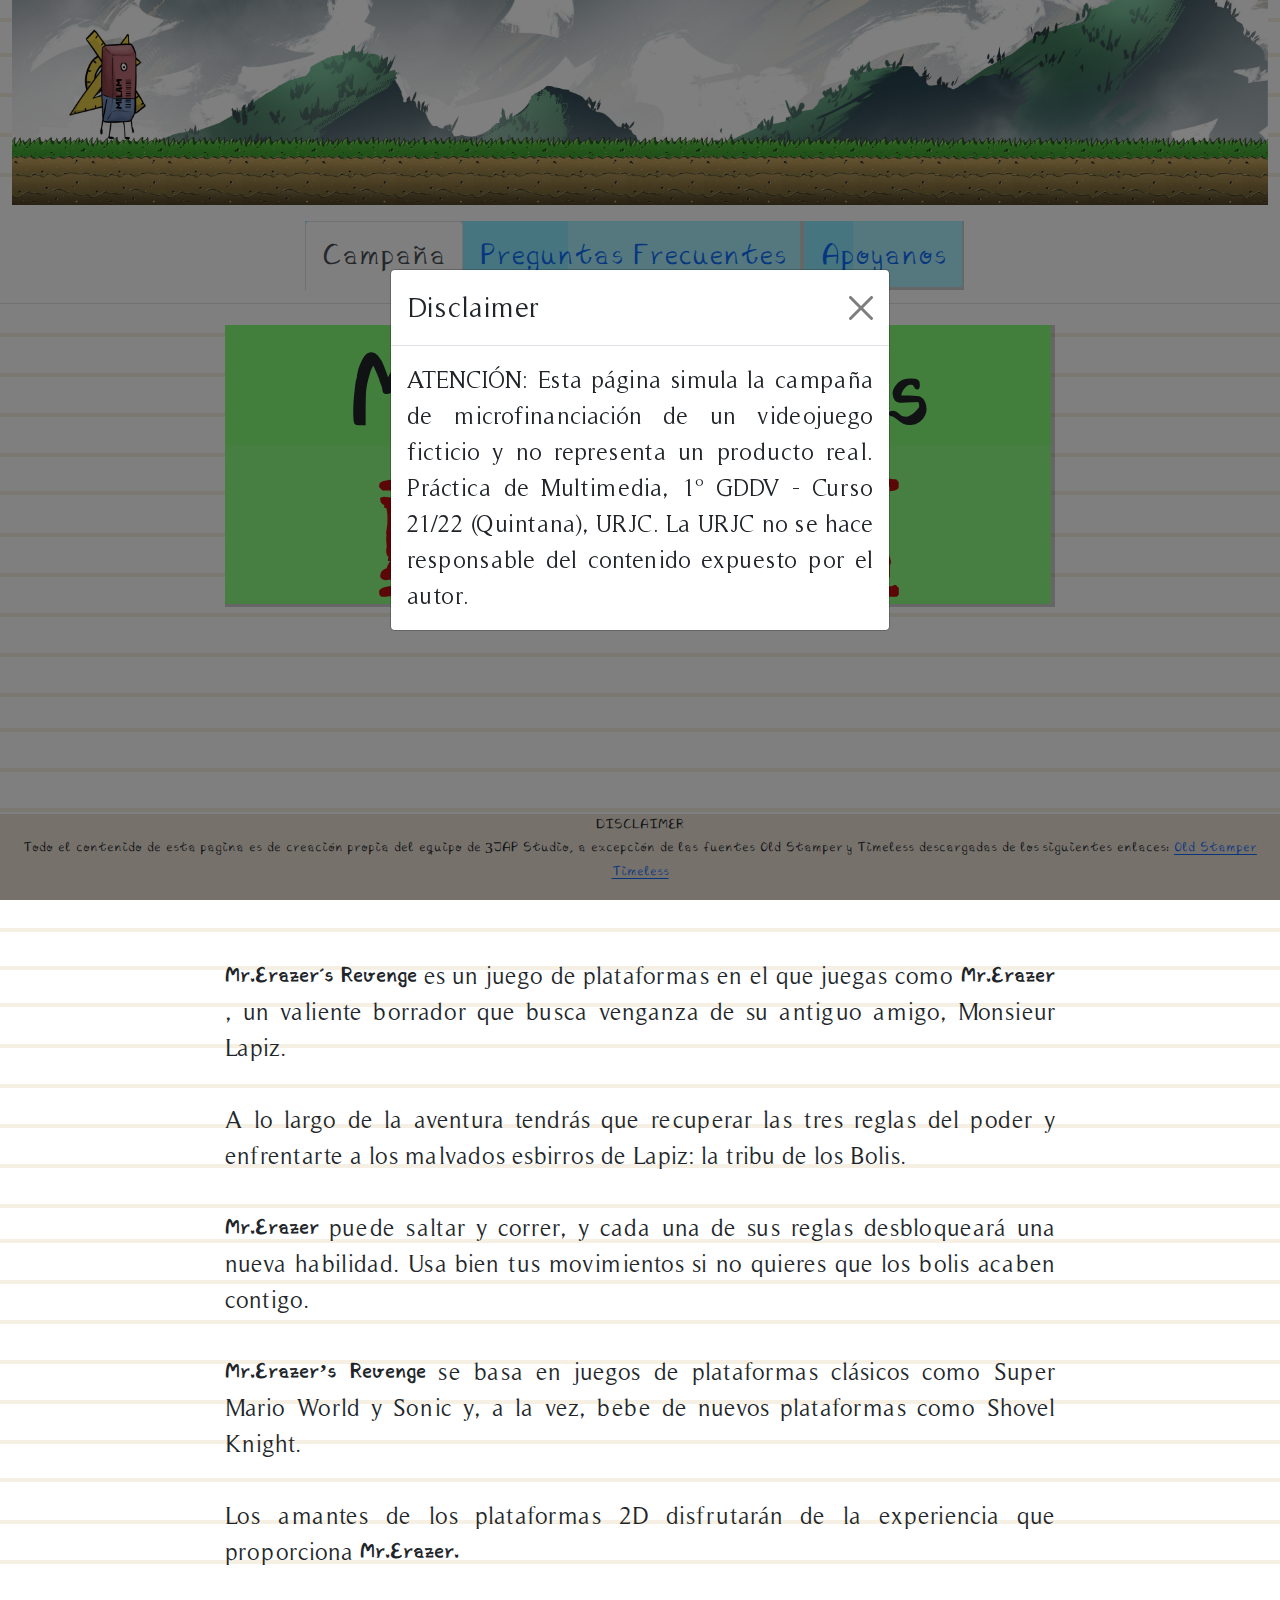
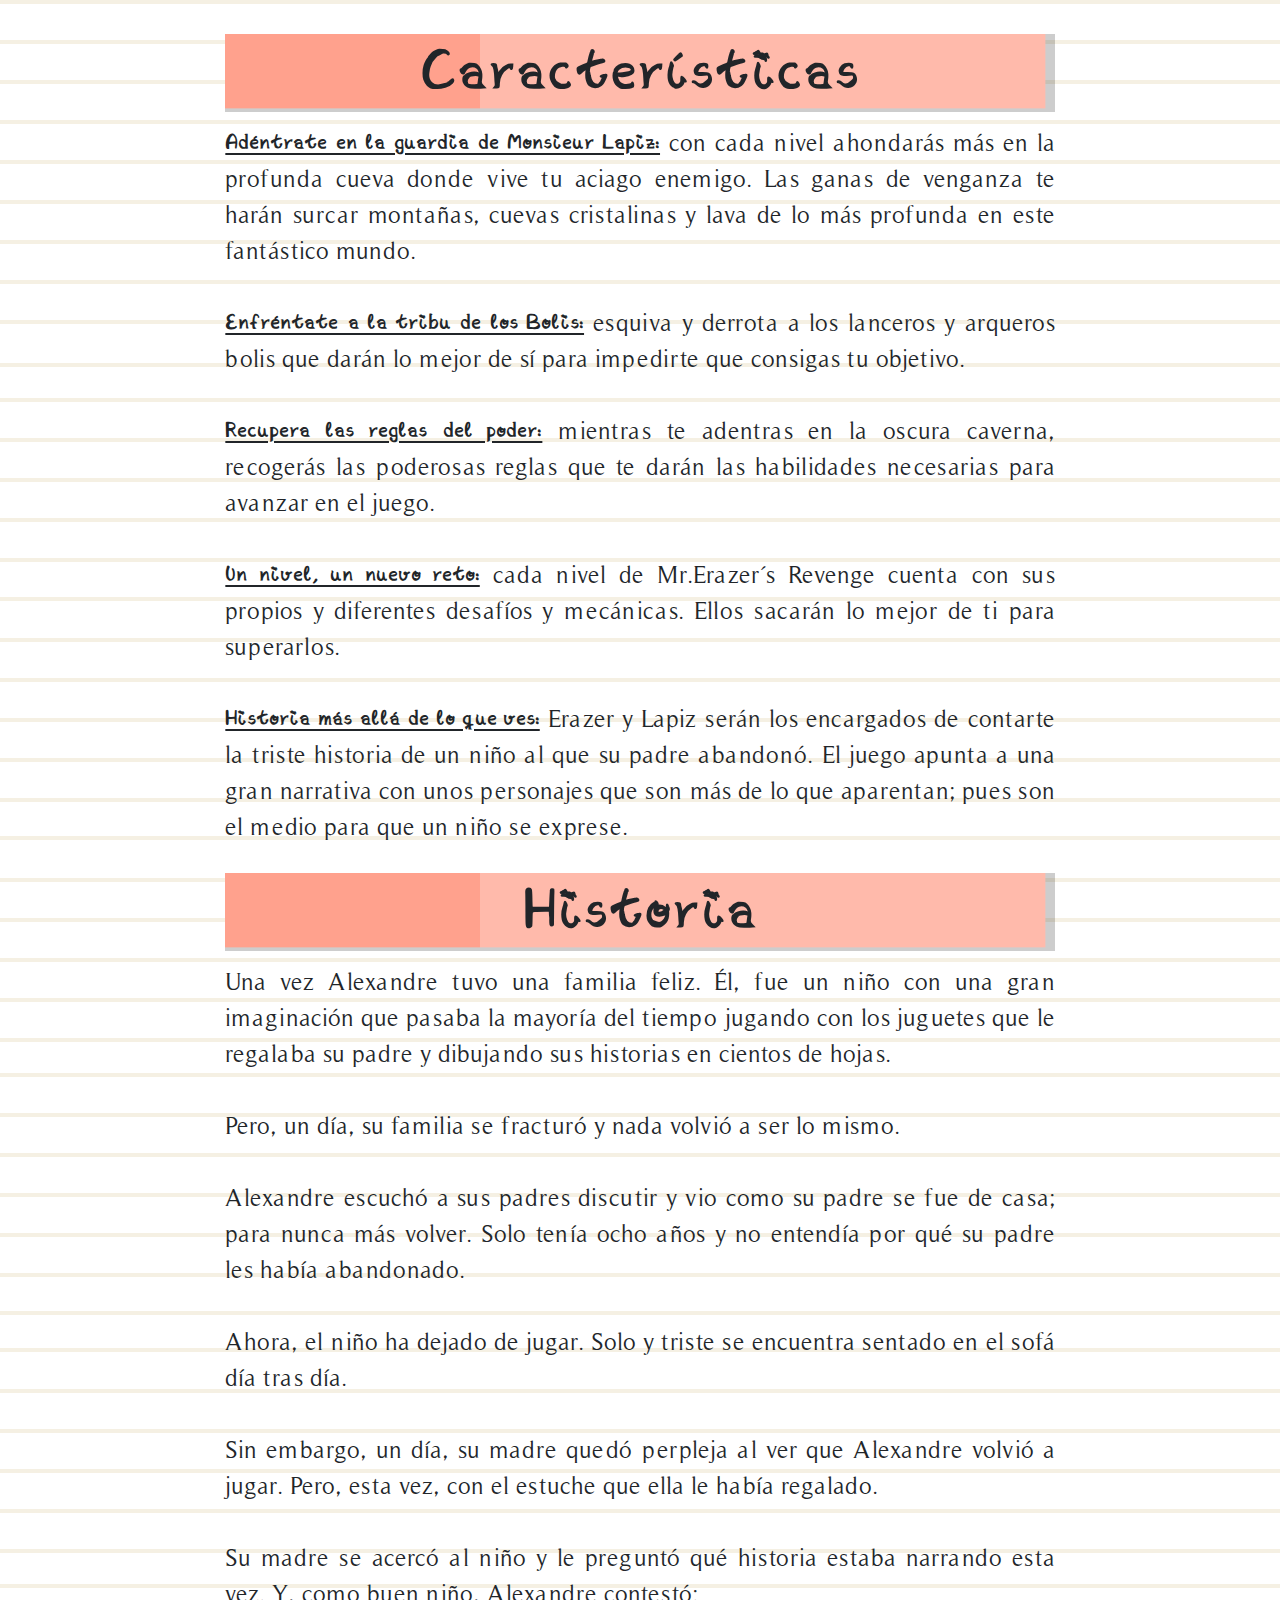
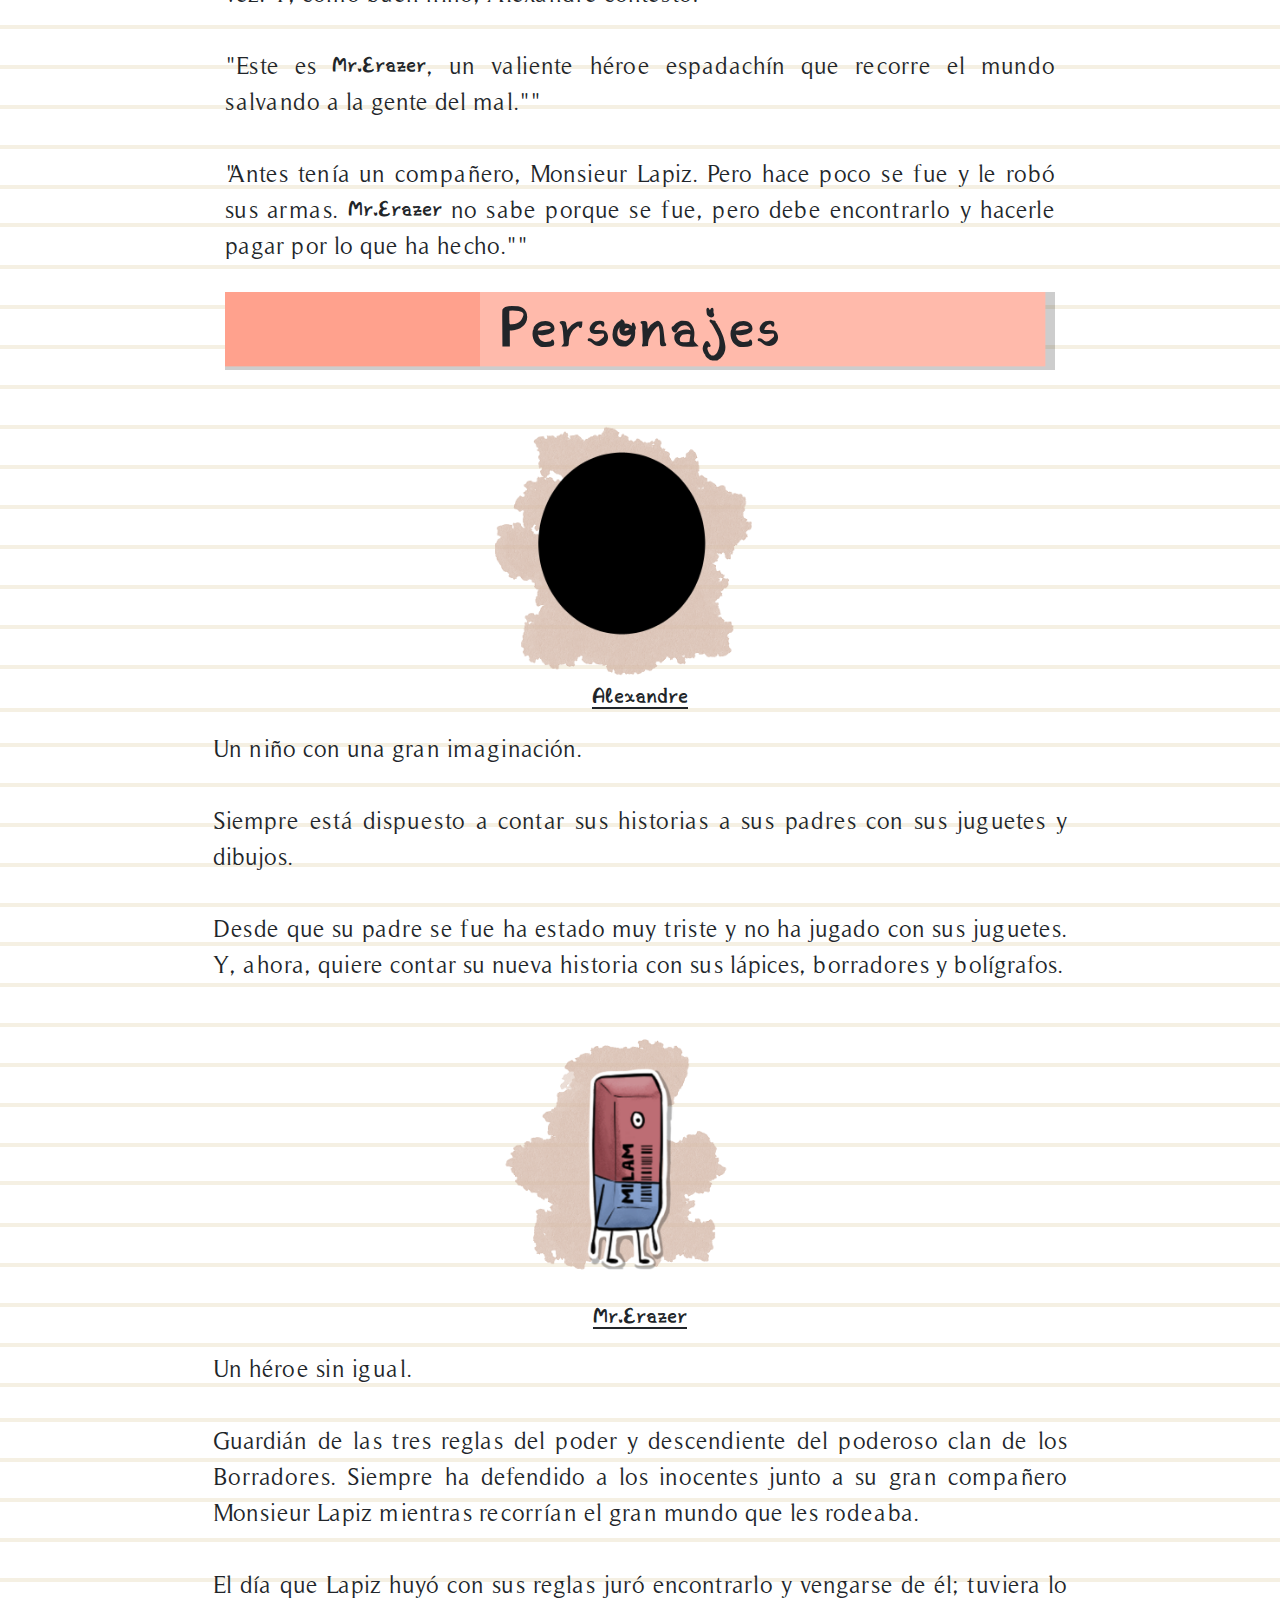
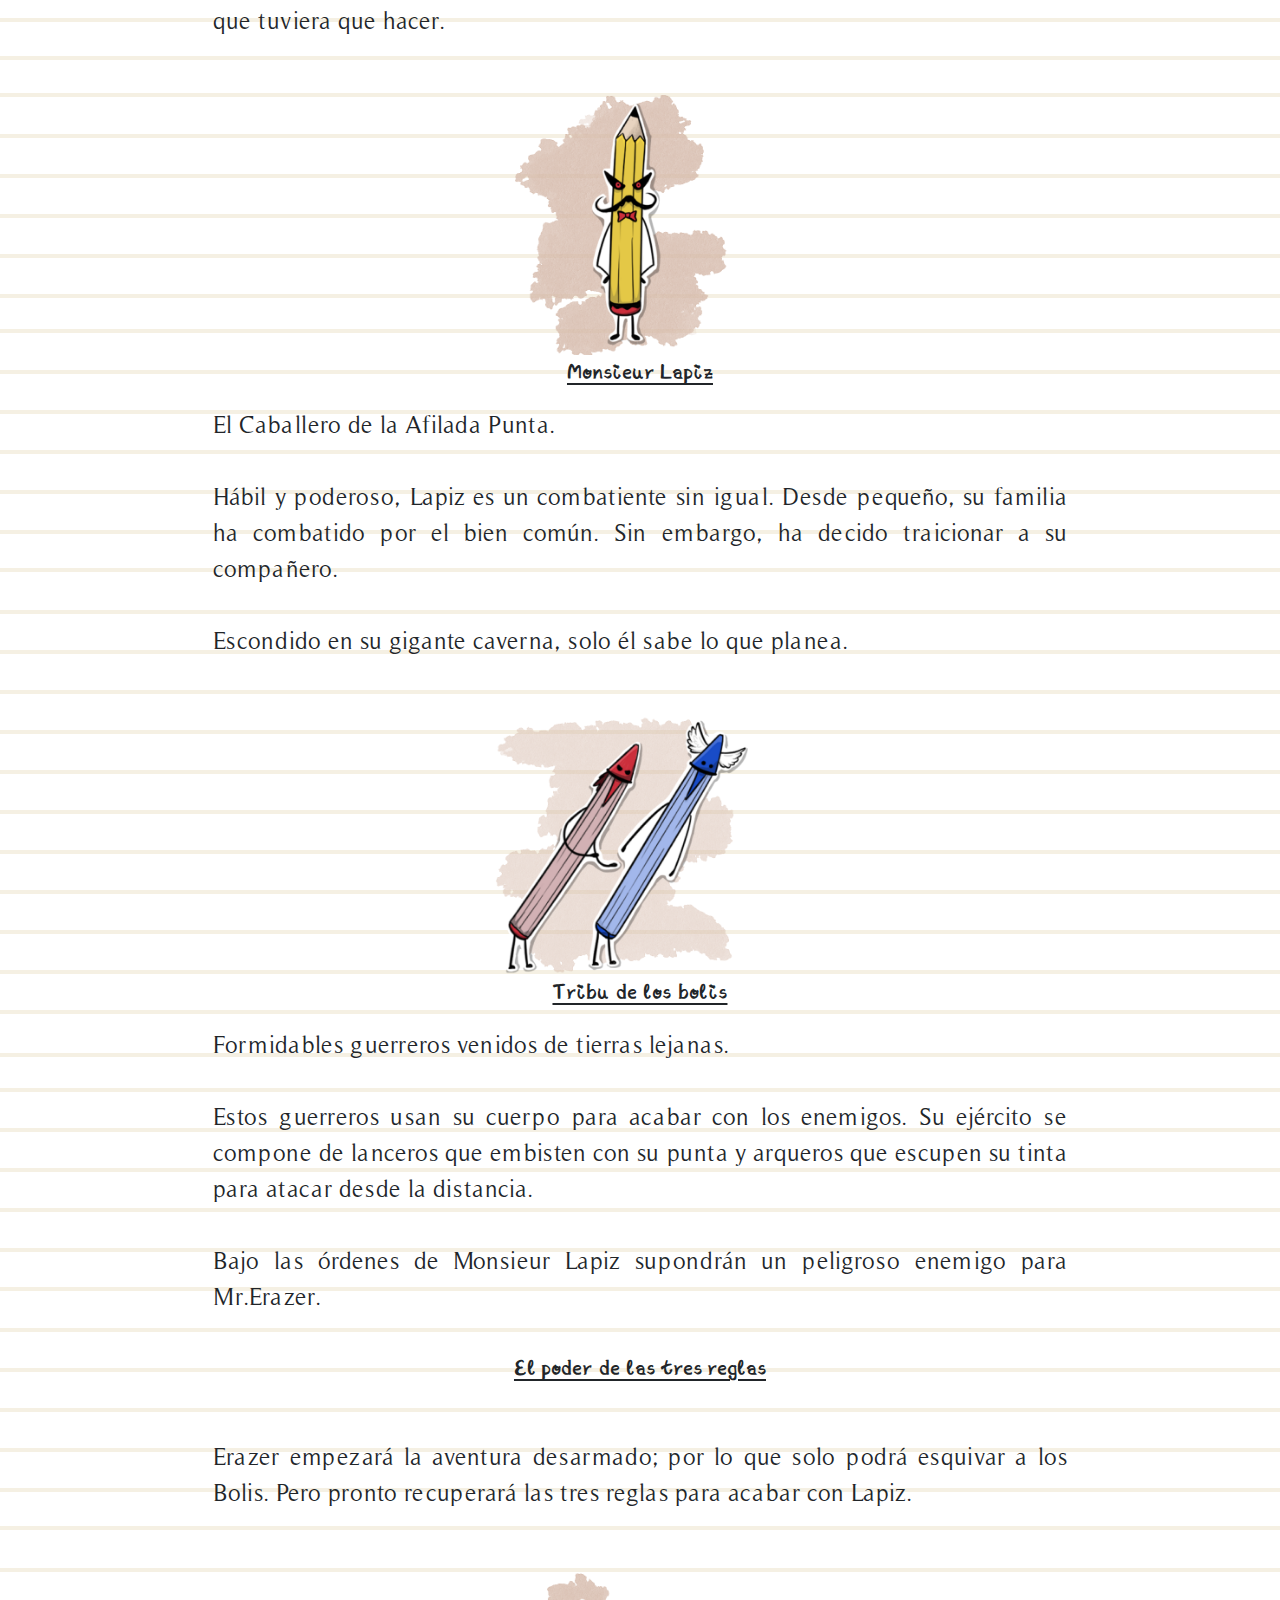
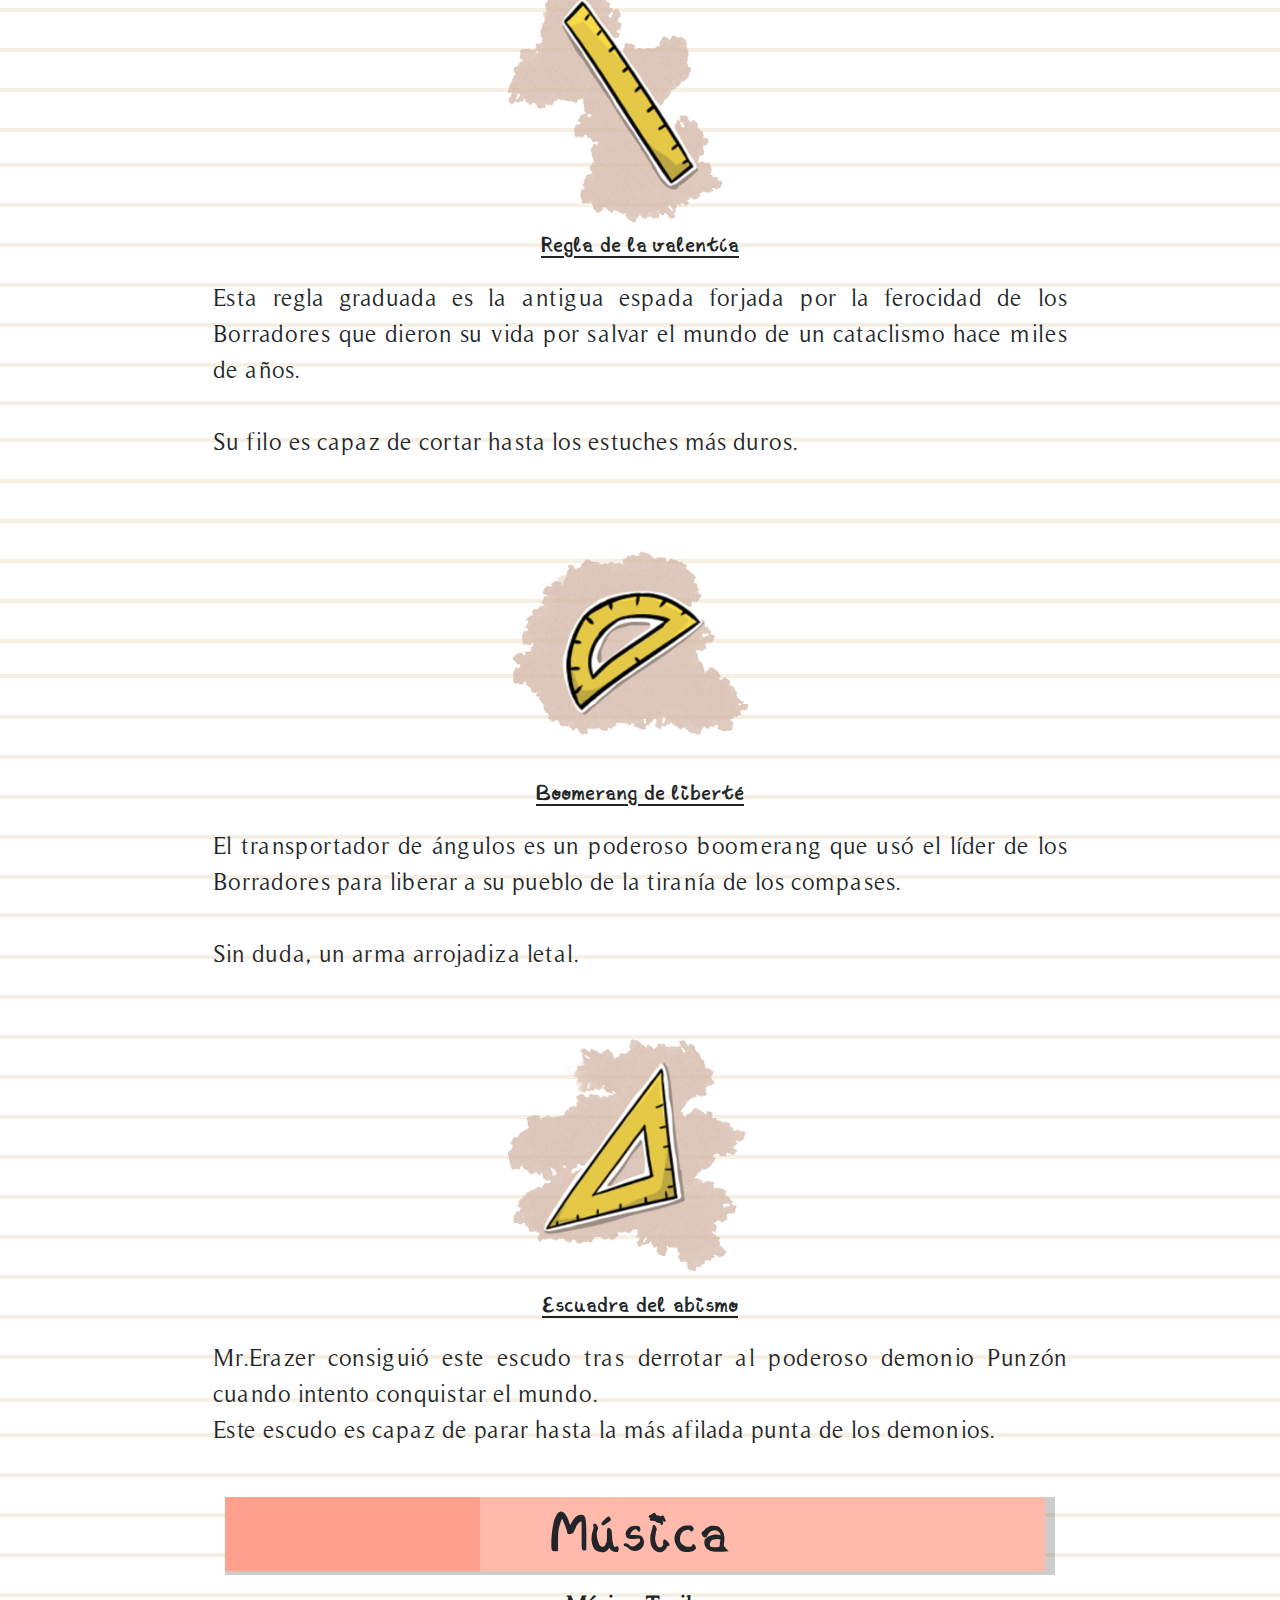
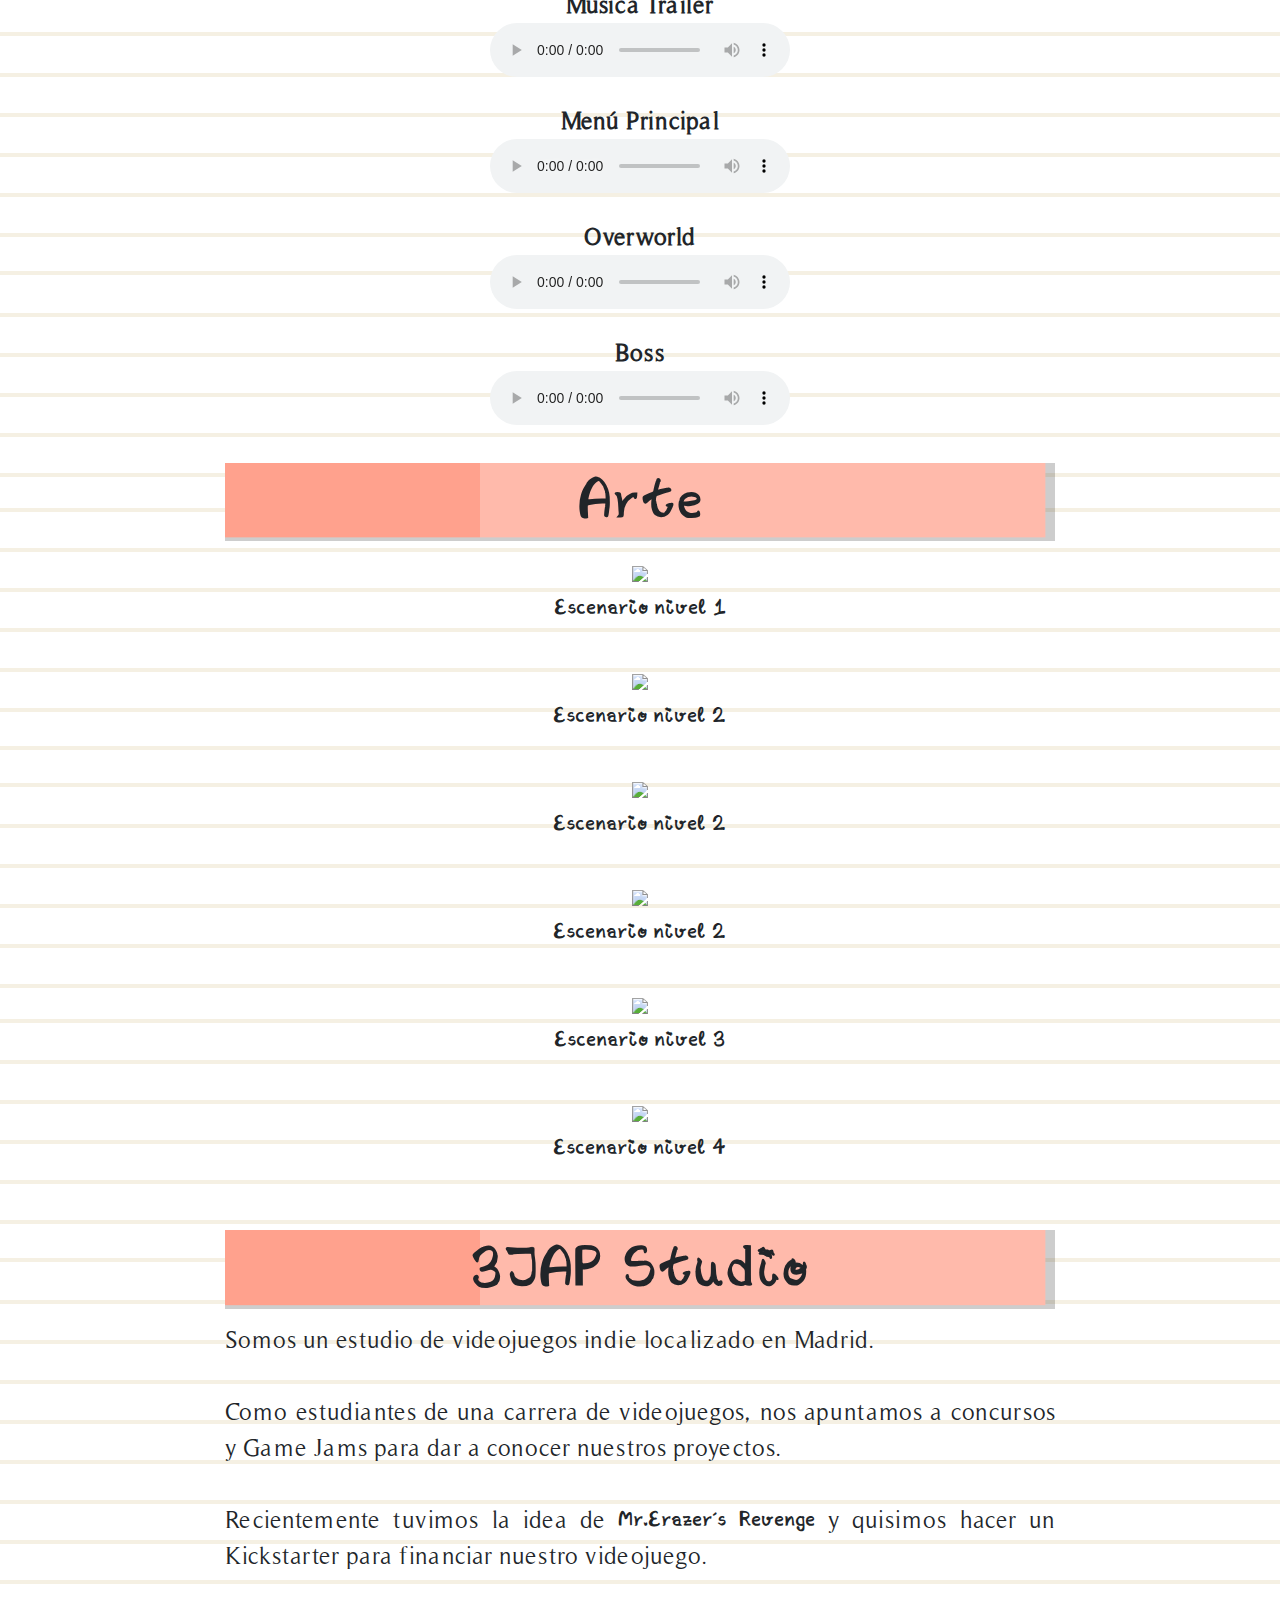
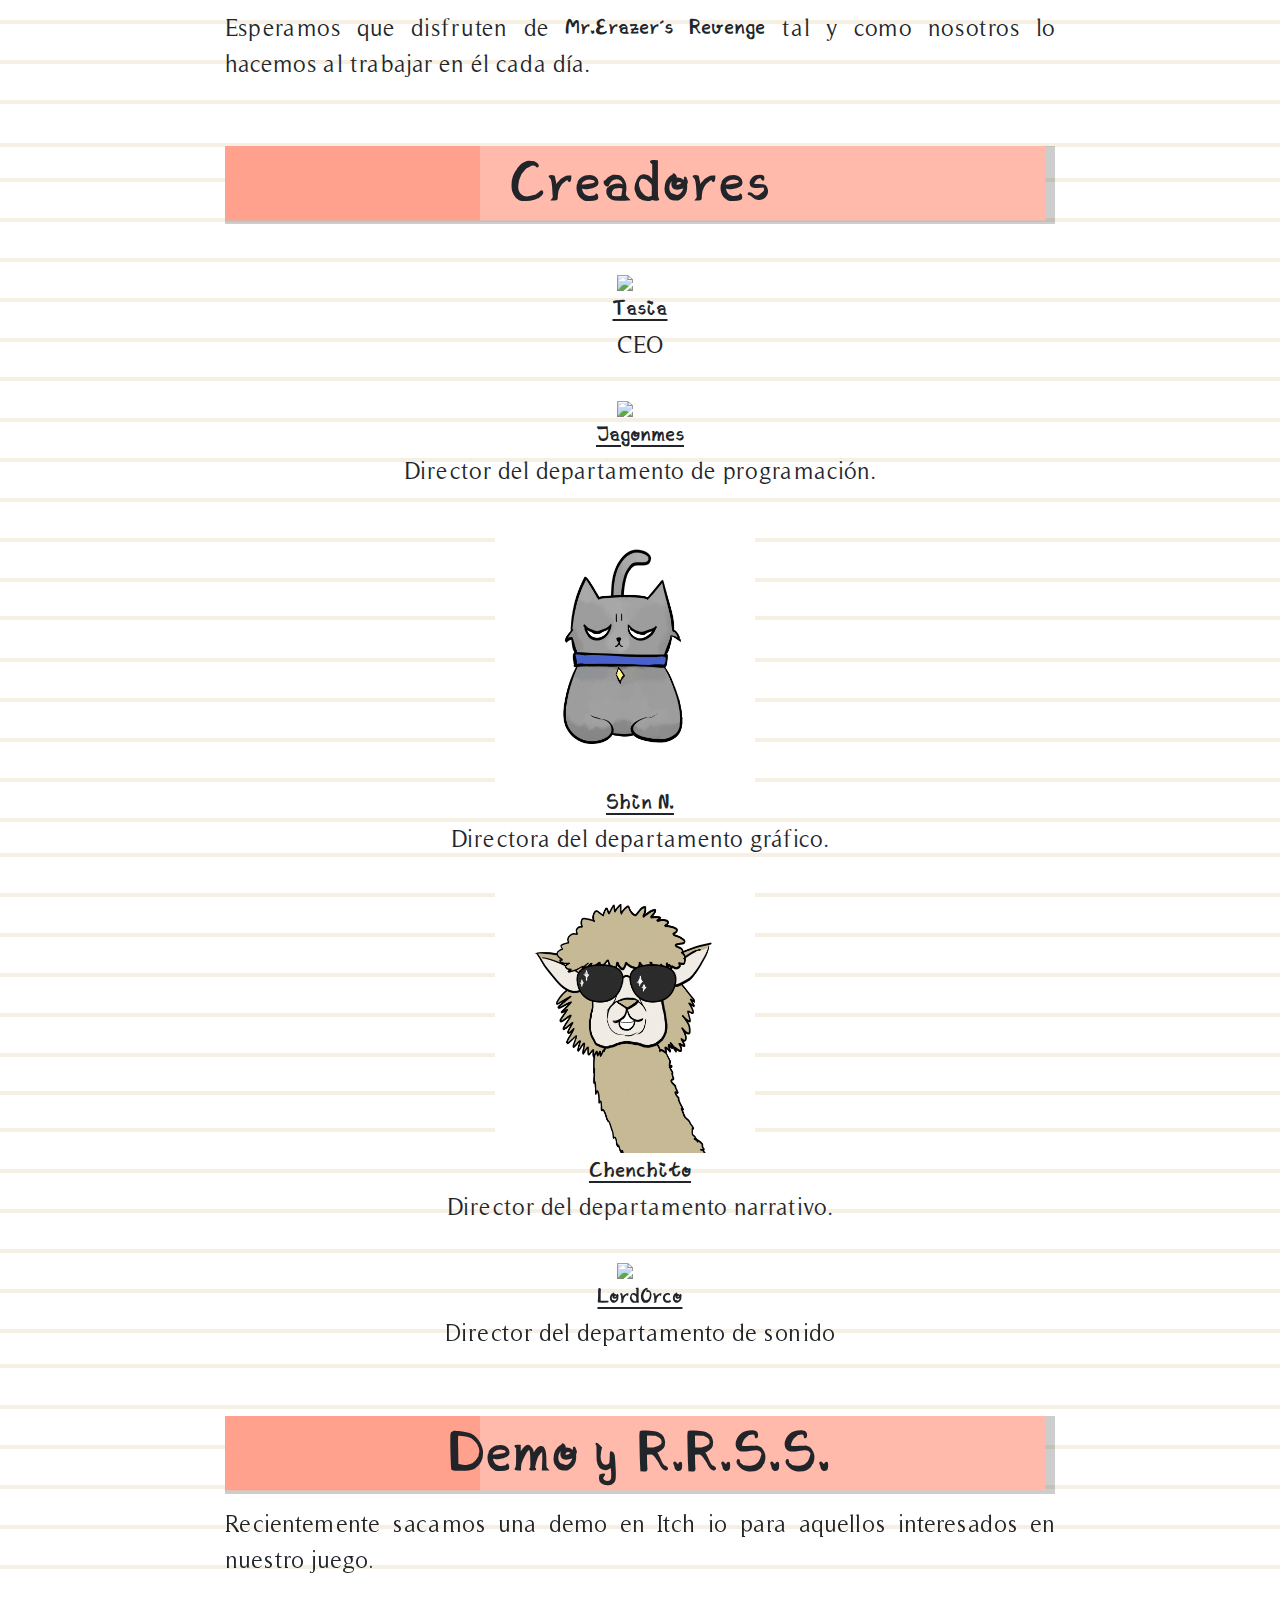
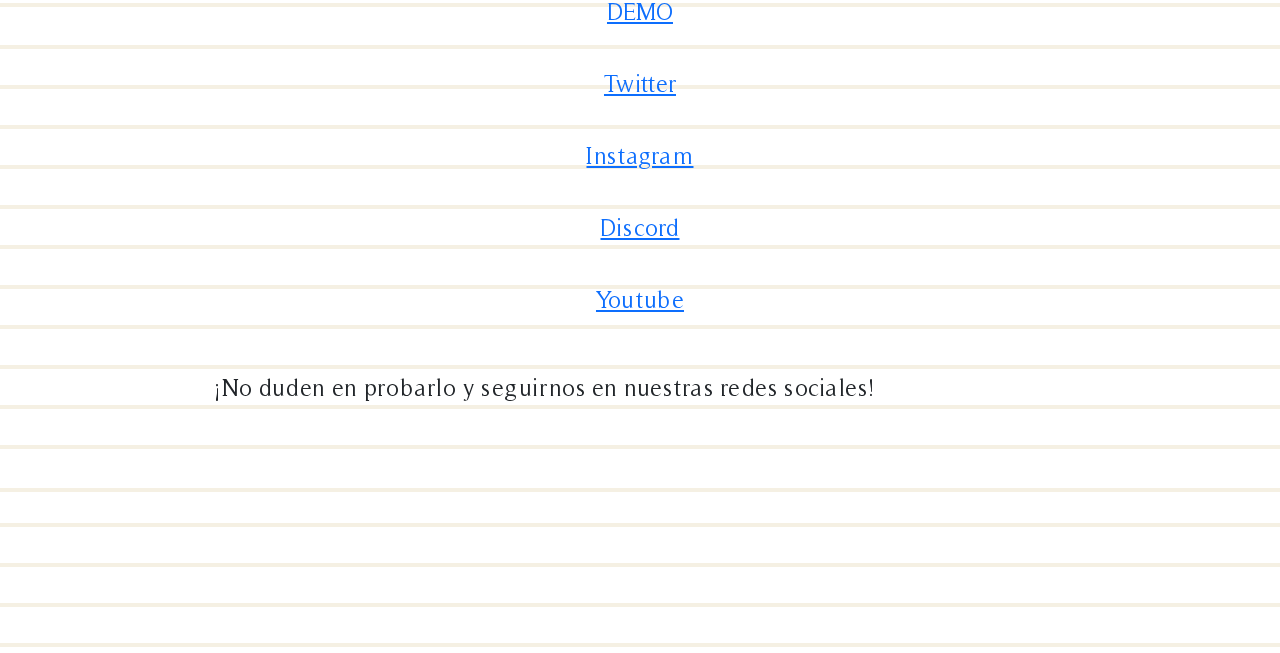
==== commit c6b527fd: "objetivos" ====
--- a/index.html
+++ b/index.html
@@ -44,7 +44,7 @@
         <div class="row">
             <div class="col-2"></div>
             <div class="col-8 mainBody" id="mainContainer">
-                
+
             </div>
             <div class="col-2"></div>
         </div>
--- a/Index.css
+++ b/Index.css
@@ -84,7 +84,7 @@
 
 .imgArte{
 	height:auto;
-	width: 50%;
+	width: 60%;
 }
 
 .nivelImg{
@@ -144,13 +144,13 @@
 .card-title{
 	font-family: "FuentePropiaMultimedia Regular";
 	font-weight: bold;
-	font-size: 65px;
+	font-size: 35px;
 }
 
 .numHelp{
 	font-family: "Fuentepropiamultimedianums Regular";
 	font-weight: bold;
-	font-size: 65px;
+	font-size: 35px;
 }
 
 .faq{
@@ -171,7 +171,7 @@
 .num{
 	font-family: "Fuentepropiamultimedianums Regular";
 	font-weight: bold;
-	font-size: 35px;
+	font-size: 65px;
 }
 
 .banner{
